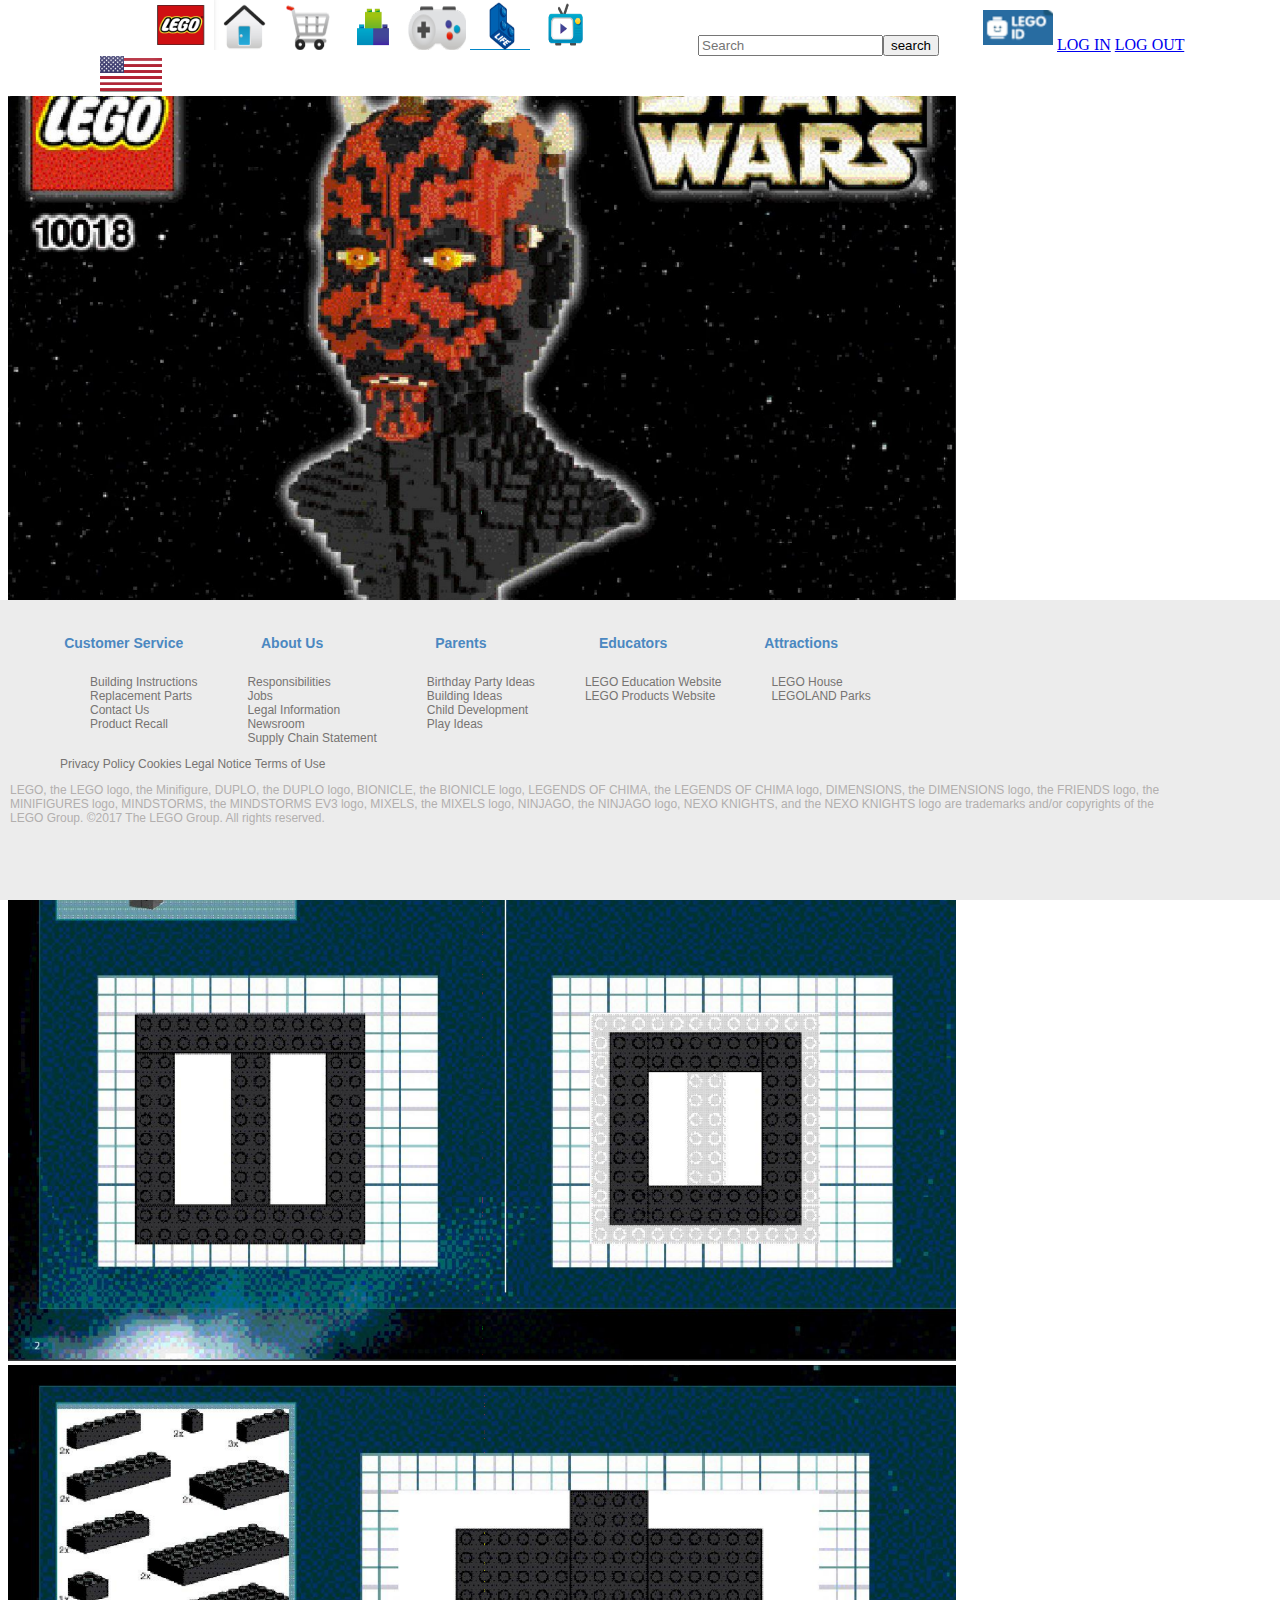
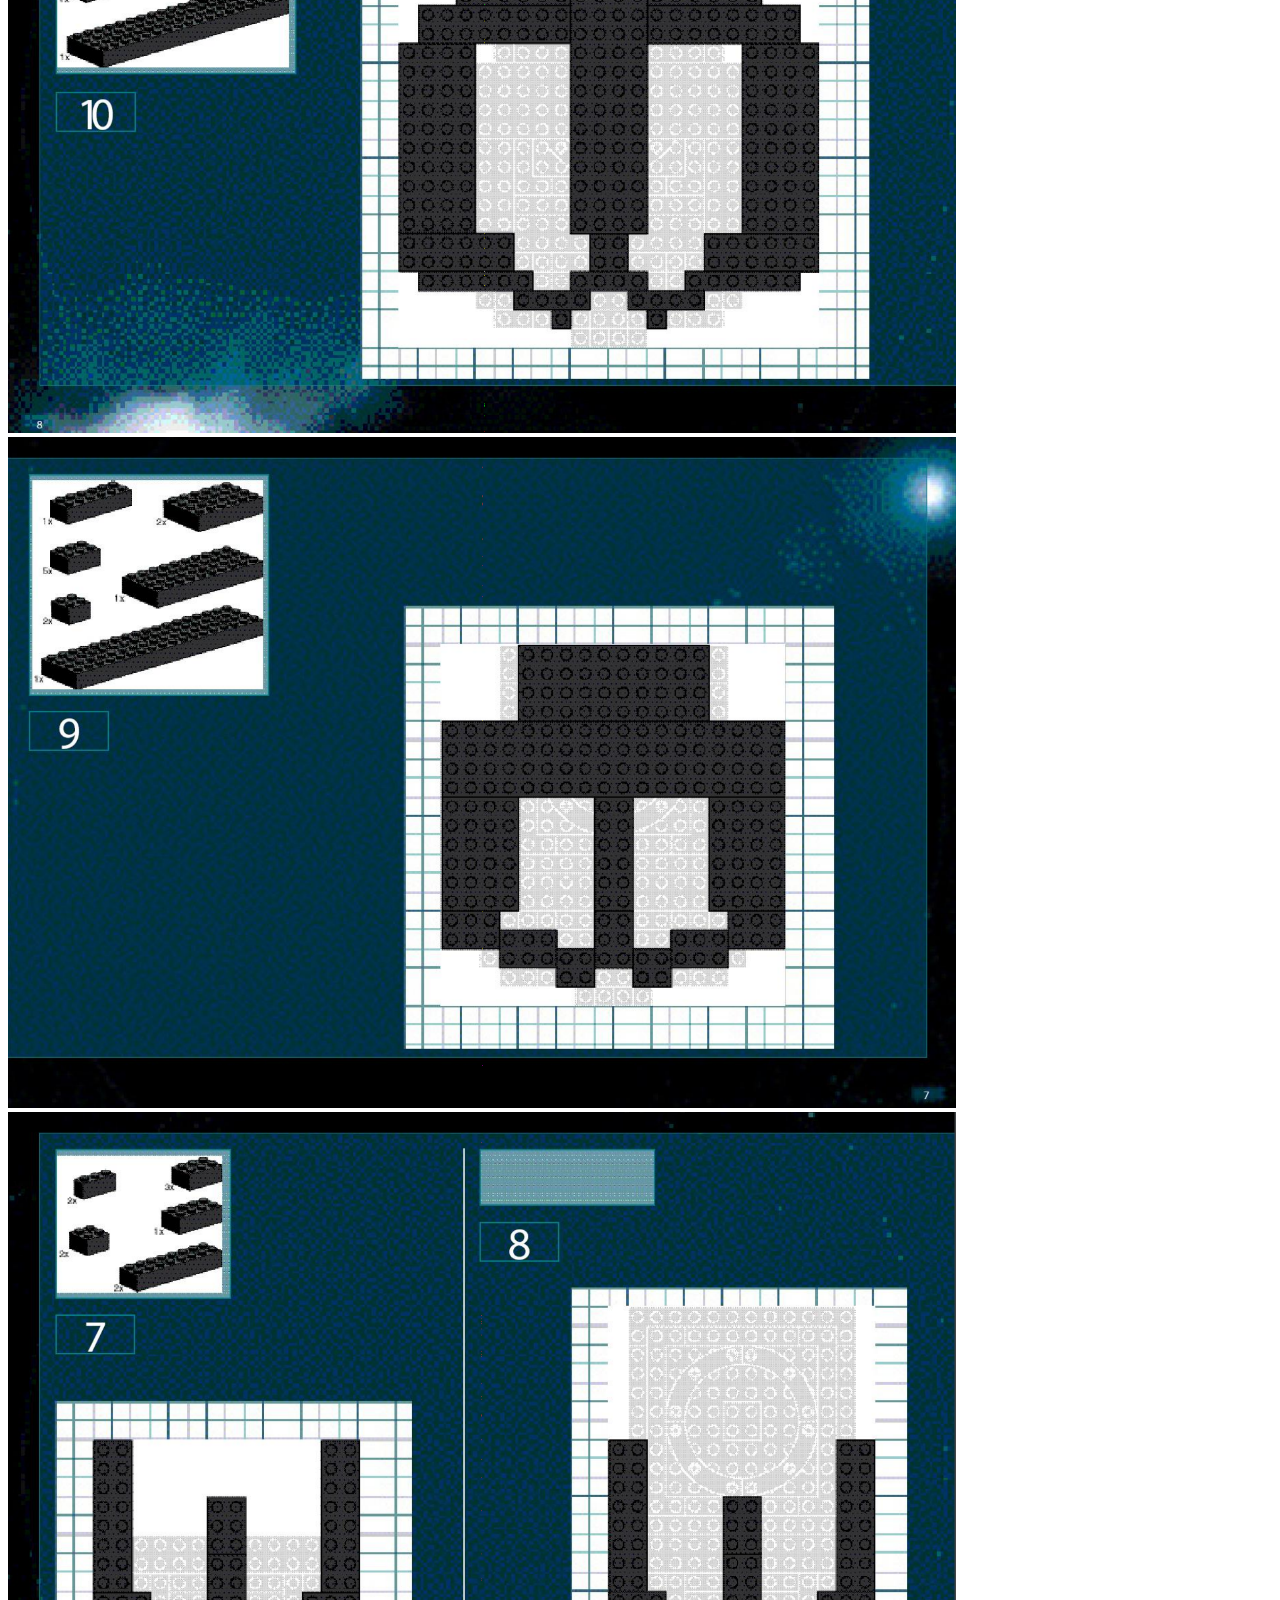
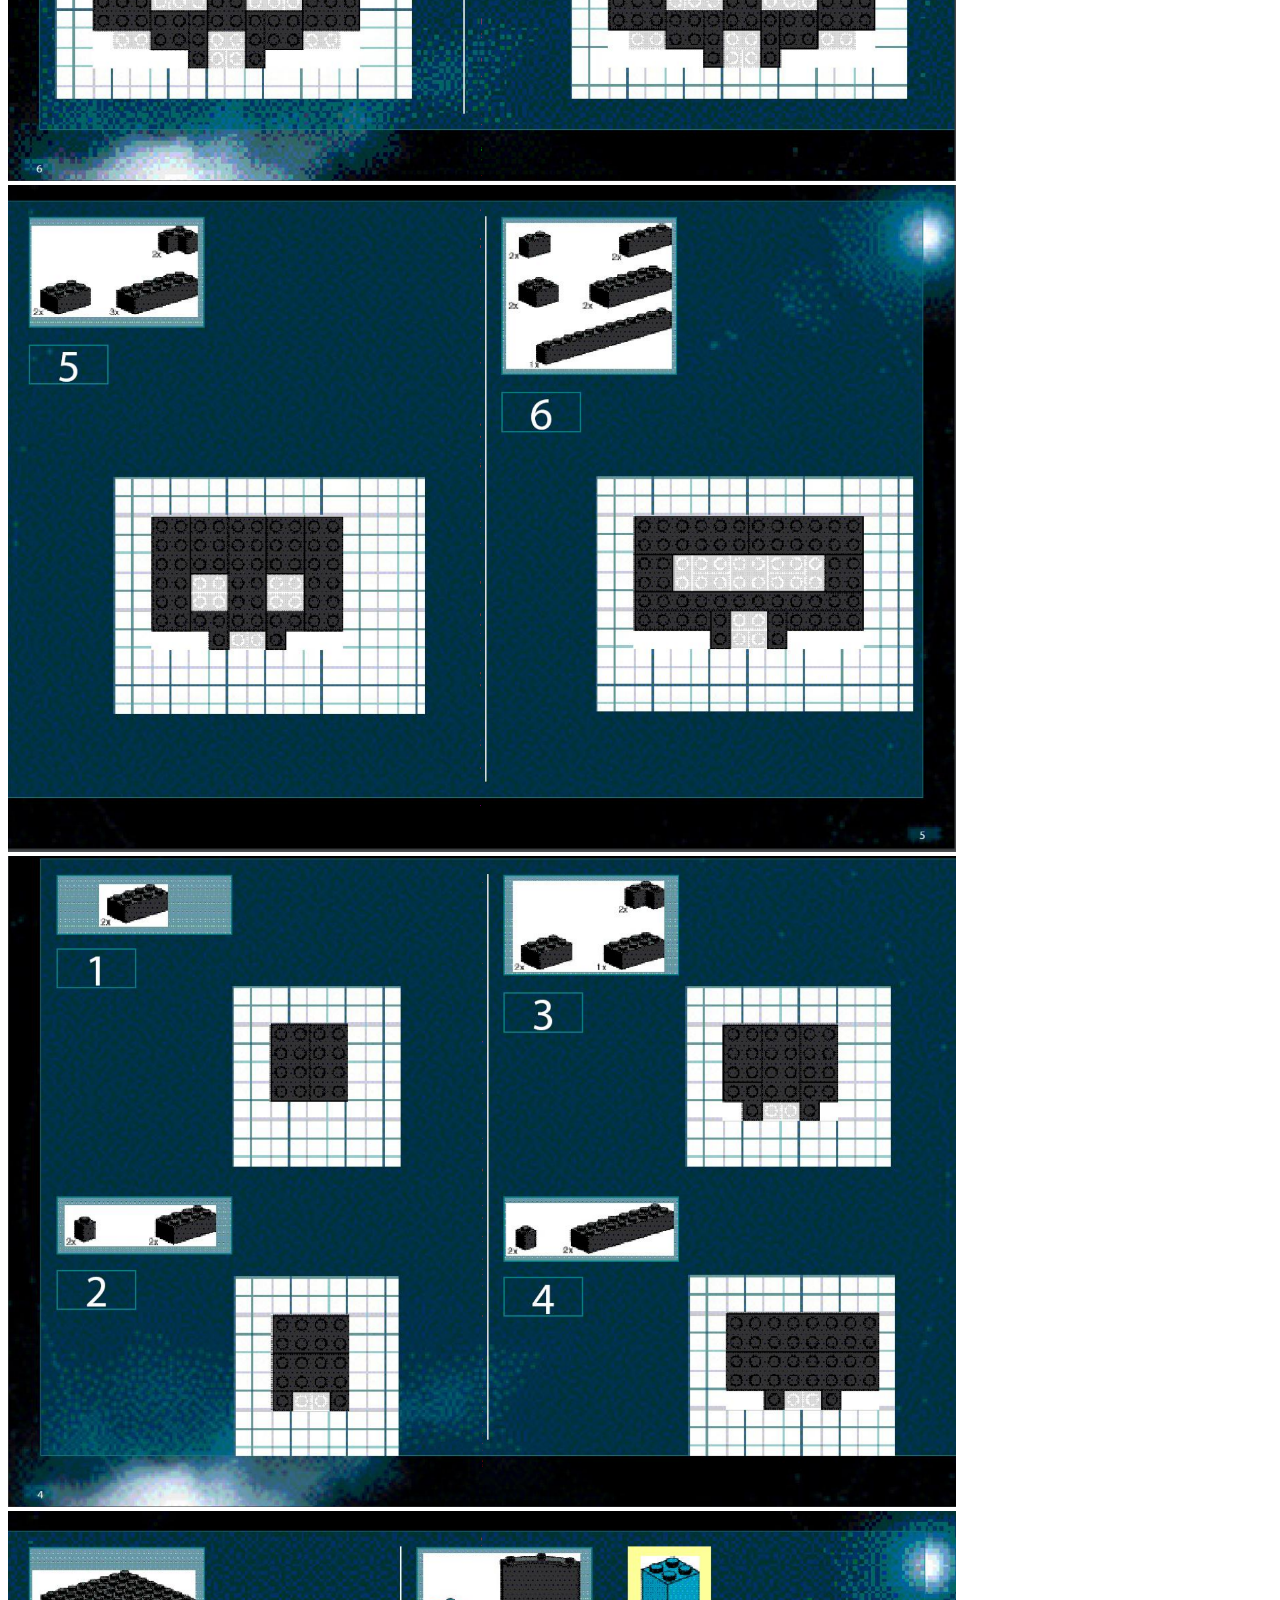
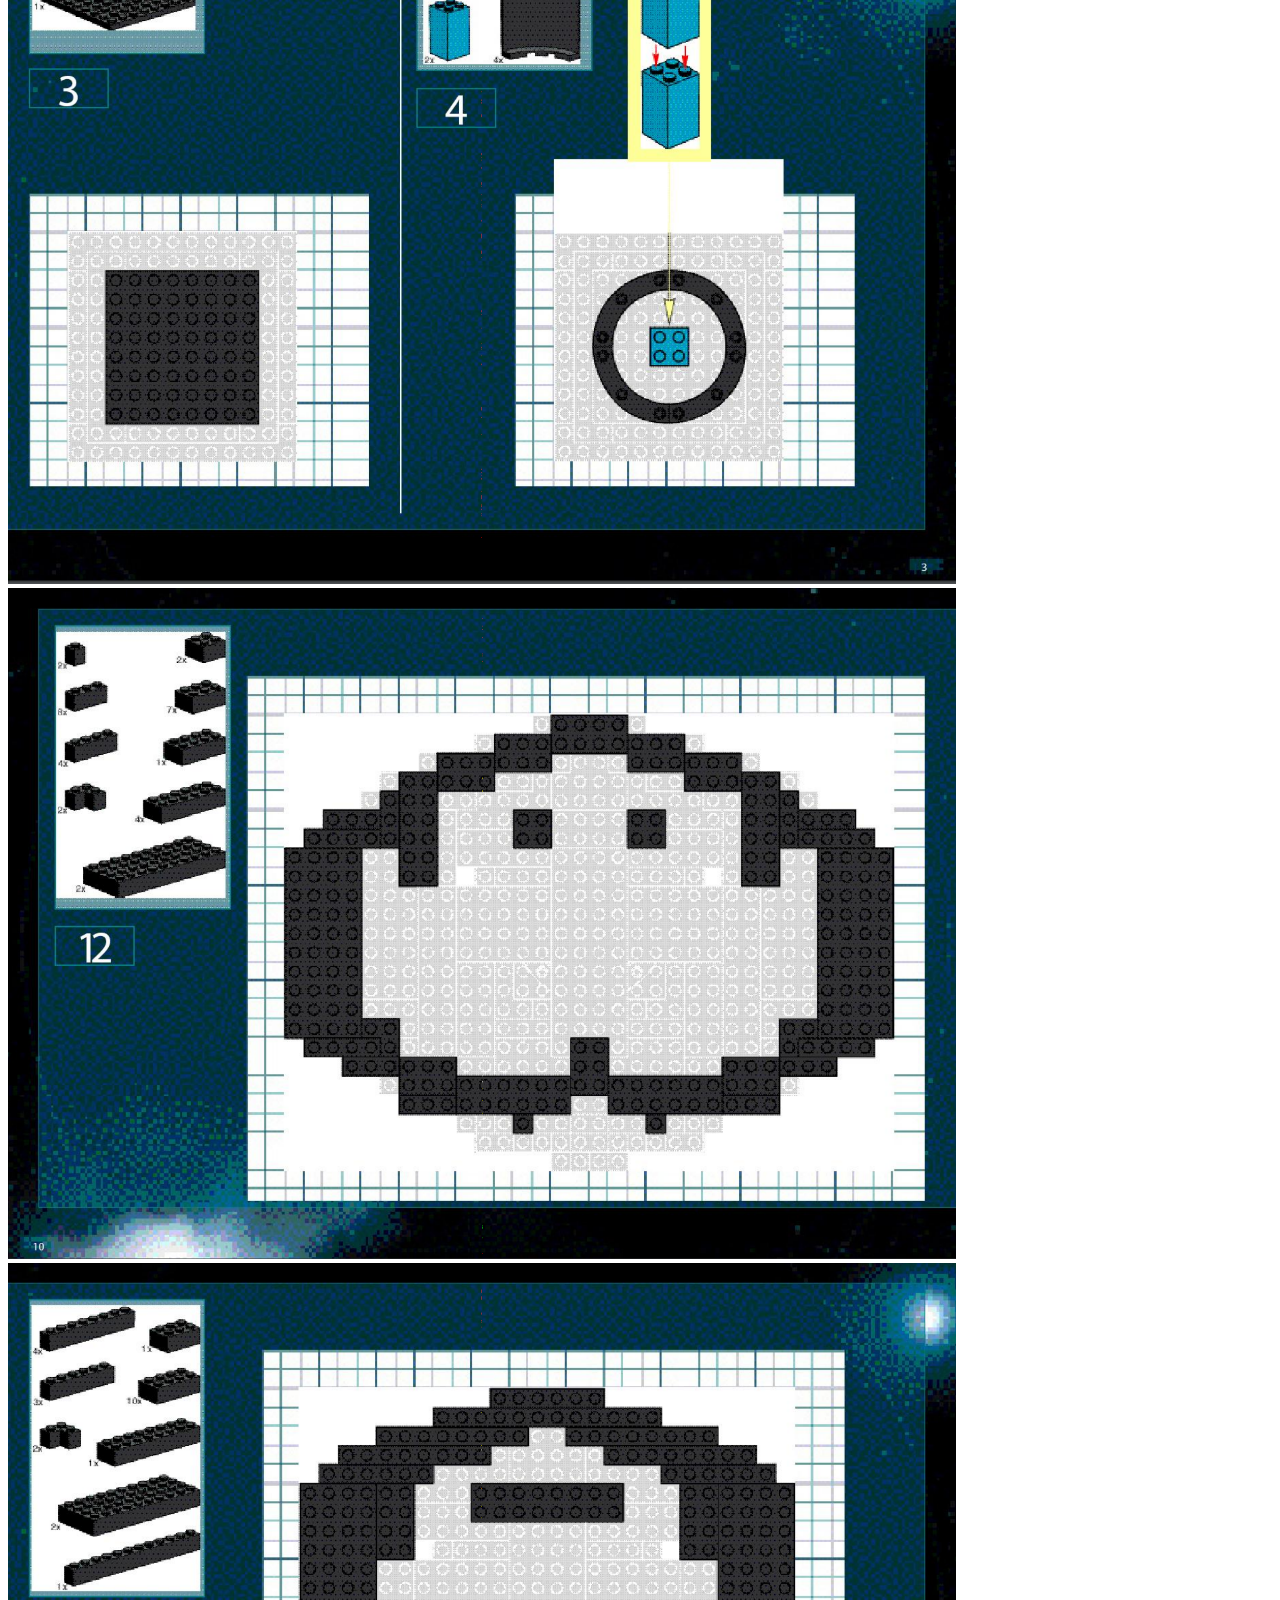
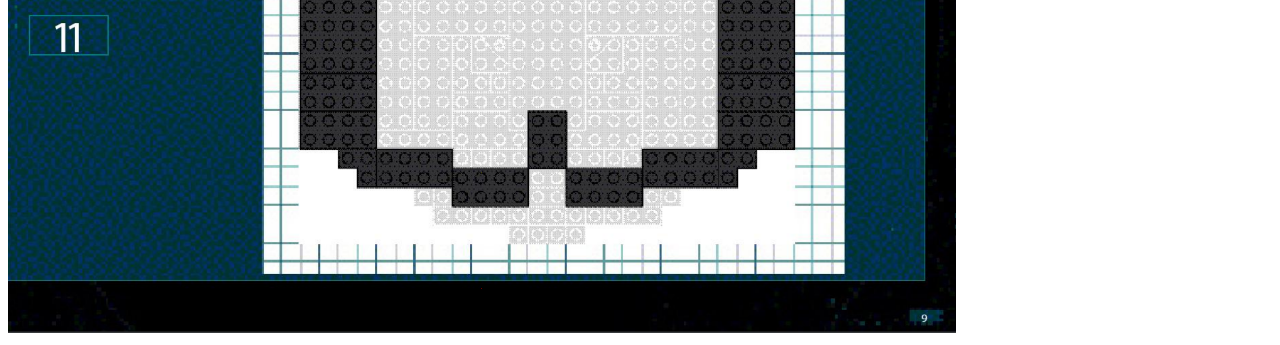
==== DarthMaul.html @ 4330e1d3 "cards and images added" ====
<!DOCTYPE html>
<!--[if lt IE 7]>      <html class="no-js lt-ie9 lt-ie8 lt-ie7"> <![endif]-->
<!--[if IE 7]>         <html class="no-js lt-ie9 lt-ie8"> <![endif]-->
<!--[if IE 8]>         <html class="no-js lt-ie9"> <![endif]-->
<!--[if gt IE 8]><!-->
<html class="no-js">
<!--<![endif]-->

<head>
    <meta charset="utf-8">
    <meta http-equiv="X-UA-Compatible" content="IE=edge">
    <title>LEGO.com</title>
    <meta name="description" content="">
    <meta name="viewport" content="width=device-width, initial-scale=1">
    <link rel="stylesheet" type="text/css" href="assets/css/style.css" />
    <!-- <script>
            less = {
              env: "development"
            };
          </script>
          <script src="less.js" data-env="development"></script>
    <script>less = { env: 'development'};</script> -->
    <!-- <script src="less.js"></script> -->
    <!-- <script>less.watch();</script> -->

</head>

<body>
    <!--[if lt IE 7]>
            <p class="browsehappy">You are using an <strong>outdated</strong> browser. Please <a href="#">upgrade your browser</a> to improve your experience.</p>
        <![endif]-->

    <!-- navbar-->
    <div class='lego-global-header-wrap'>
        <!-- <div class='lego-logo'><a href='#'><img src="assets/images/logo.png" alt="Logo"></a></div> -->
        <ul class='global-links'>
            <li class='lego-logo'><a href='#'><img src="assets/images/logo.png" alt="Logo"></a></li>
            <li class='icon'><a href='index.html'><img src='assets/images/home.png' alt='Home'></a></li>
            <li class='icon'><a href='#shop'><img src='assets/images/shop.png' alt='shop'></a></li>
            <li class='icon'><a href='#products'><img src='assets/images/products.png' alt='products'></a></li>
            <li class='icon'><a href='#games'><img src='assets/images/games.png' alt='games'></a></li>
            <li class='icon'><a href='#legolife'><img src='assets/images/legolife.png' alt='legolife'></a></li>
            <li class='icon'><a href='#videos'><img src='assets/images/videos.png' alt='videos'></a></li>
            <li class='searchbar'><input type="text" name="search" placeholder="Search"><button id='searchButton'>search</button></li>
            <li id='id'><img src='assets/images/id.png' alt='id'></li>
            <a href='#login'>LOG IN</a>
            <a href='#logout'>LOG OUT</a>
            <a href='#languages' id='flag'><img src='assets/images/flag.png' alt='flag'></a>
        </ul>
    </div>
    <!-- Instructions -->
    <a href="#DM1">1</a>
    <a href="#DM2">2</a>
    <a href="#DM3">3</a>
    <a href="#DM4">4</a>
    <a href="#DM5">5</a>
    <a href="#DM6">6</a>
    <a href="#DM7">7</a>
    <a href="#DM8">8</a>
    <a href="#DM9">9</a>
    <br>
    <img src="assets/images/DarthMaul/DM0.png" alt="DM0" id="DM0" style="width:75%">
    <img src="assets/images/DarthMaul/DM1.png" alt="DM1" id="DM1" style="width:75%">
    <img src="assets/images/DarthMaul/DM2.png" alt="DM2" id="DM2" style="width:75%">
    <img src="assets/images/DarthMaul/DM3.png" alt="DM3" id="DM3" style="width:75%">
    <img src="assets/images/DarthMaul/DM4.png" alt="DM4" id="DM4" style="width:75%">
    <img src="assets/images/DarthMaul/DM5.png" alt="DM5" id="DM5" style="width:75%">
    <img src="assets/images/DarthMaul/DM6.png" alt="DM6" id="DM6" style="width:75%">
    <img src="assets/images/DarthMaul/DM7.png" alt="DM7" id="DM7" style="width:75%">
    <img src="assets/images/DarthMaul/DM8.png" alt="DM8" id="DM8" style="width:75%">
    <img src="assets/images/DarthMaul/DM9.png" alt="DM9" id="DM9" style="width:75%">
    <footer class='footer'>
        <div class='lego-global-footer-wrap'>
            <ul class='footer-links'>
                <li id='Customer'>
                    <a href='#CustomerService'>
                        <h5>Customer Service</h5>
                    </a>
                    <ul id='Service'>
                        <li class='cust'>
                            <a href='#Instructions'>Building Instructions</a>
                        </li>
                        <br>
                        <li class='cust'>
                            <a href='#Replacement'>Replacement Parts</a>
                        </li>
                        <br>
                        <li class='cust'>
                            <a href='#Contact'>Contact Us</a>
                        </li>
                        <br>
                        <li class='cust'>
                            <a href='#Recalls'>Product Recall</a>
                        </li>
                    </ul>
                </li>
                <li id='About'>
                    <a href='#About'>
                        <h5>About Us</h5>
                    </a>
                    <ul>
                        <li>
                            <a href='#Responsibilities'>Responsibilities</a>
                        </li>
                        <br>
                        <li>
                            <a href='#Jobs'>Jobs</a>
                        </li>
                        <br>
                        <li>
                            <a href='#Legal'>Legal Information</li>
                    <li>
                    <br>
                        <a href='#Newsroom'>Newsroom</li>
                    <li>
                    <br>
                        <a href='#Supply'>Supply Chain Statement</a>
                        </li>
                    </ul>
                </li>
                <li id='Parents'>
                    <a href='#Parents'>
                        <h5>Parents</h5>
                    </a>
                    <ul>
                        <li>
                            <a href='#Birthday'>Birthday Party Ideas</a>
                        </li>
                        <br>
                        <li>
                            <a href='#Building'>Building Ideas</a>
                        </li>
                        <br>
                        <li>
                            <a href='#ChildDev'>Child Development</a>
                        </li>
                        <br>
                        <li>
                            <a href='#Play'>Play Ideas</a>
                        </li>
                        <br>
                    </ul>
                </li>
                <li id='Educators'>
                    <a href='#Educators'>
                        <h5>Educators</h5>
                    </a>
                    <ul>
                        <li>
                            <a href='#EduWebsite'>LEGO Education Website</a>
                        </li>
                        <br>
                        <li>
                            <a href='#ProWebsite'>LEGO Products Website</a>
                        </li>
                    </ul>
                </li>
                <li id='Attractions'>
                    <a href='#Attractions'>
                        <h5>Attractions</h5>
                    </a>
                    <ul>
                        <li>
                            <a href='#House'>LEGO House</a>
                        </li>
                        <br>
                        <li>
                            <a href='#Parks'>LEGOLAND Parks</a>
                        </li>
                    </ul>
                </li>
            </ul>
            <br>
            <div id='copyright'>
                <div id='terms'>
                    <ul>
                        <li>
                            <a href='#Privacy'>Privacy Policy</a>
                        </li>
                        <li>
                            <a href='#Cookies'>Cookies</a>
                        </li>
                        <li>
                            <a href='#Legal'>Legal Notice</a>
                        </li>
                        <li>
                            <a href='#Terms'>Terms of Use</a>
                        </li>
                    </ul>
                </div>
                <p>LEGO, the LEGO logo, the Minifigure, DUPLO, the DUPLO logo, BIONICLE, the BIONICLE logo, LEGENDS OF CHIMA,
                    the LEGENDS OF CHIMA logo, DIMENSIONS, the DIMENSIONS logo, the FRIENDS logo, the MINIFIGURES logo, MINDSTORMS,
                    the MINDSTORMS EV3 logo, MIXELS, the MIXELS logo, NINJAGO, the NINJAGO logo, NEXO KNIGHTS, and the NEXO
                    KNIGHTS logo are trademarks and/or copyrights of the LEGO Group. ©2017 The LEGO Group. All rights reserved.</p>
            </div>
        </div>
        </div>
    </footer>
</body>

</html>
---- assets/css/style.css ----
* {
  box-sizing: border-box;
}
.lego-global-header-wrap {
  background-color: white;
  position: absolute;
  left: 0 ;
  right: 0;
  top: 0px;
}
.global-links {
  position: left;
  display: inline;
  overflow: auto;
  padding-left: 150px;
  color: black;
  margin: 0 auto;
}
.lego-logo a img {
  height: 50px;
  width: 60px;
}
li {
  display: inline;
}
li a img {
  height: 50px;
  width: 60px;
  padding-top: 0px;
}
.searchbar {
  padding-left: 100px;
}
#id img {
  height: 40px;
  width: 110px;
  padding-left: 40px;
  padding-bottom: 5px;
}
.login {
  padding-bottom: 5px;
}
#flag {
  padding-left: 100px;
  padding-bottom: 5px;
}
.lego-global-footer-wrap {
  left: 0;
  background-color: #ececec;
  color: #777472;
  font-family: Verdana, "Helvetica Neue", Helvetica, Arial, sans-serif;
  font-size: 12px;
  height: 300px;
  padding-left: 100px 20px;
  padding-right: 100px;
  position: absolute;
  left: 0 ;
  right: 0;
  bottom: 0;
}
.lego-global-footer-wrap a {
  text-decoration: none;
  color: #777472;
}
.lego-global-footer-wrap a h5 {
  color: #4b88c1;
  font-size: 14px;
  text-align: center;
}
#Customer,
#About,
#Parents,
#Educators,
#Attractions,
#terms,
#copyright {
  float: left;
  font-size: 12px;
  padding-left: 10px;
}
#terms {
  display: block;
  width: 100%;
}
#copyright {
  display: block;
  width: 100%;
  color: #b2afae;
}
.card {
  width: 300px;
  height: 400px;
  box-shadow: 0 4px 8px 0 rgba(0, 7, 0, 0);
  transition: 0.3s;
  background-color: silver;
  float: left;
  margin: 20px;
}
/* On mouse-over, add a deeper shadow */
.card:hover {
  box-shadow: 0 8px 16px 0 rgba(0, 0, 0, 0.2);
}
/* Add some padding inside the card container */
.container {
  padding: 2px 16px;
  margin: 20px;
}
body {
  background-image: url(https://www.lego.com/r/www/r/portals/-/media/images/home/layout/take-overs/christmas/bg_skin-winter_blue.jpg?l.r=-622178962);
}
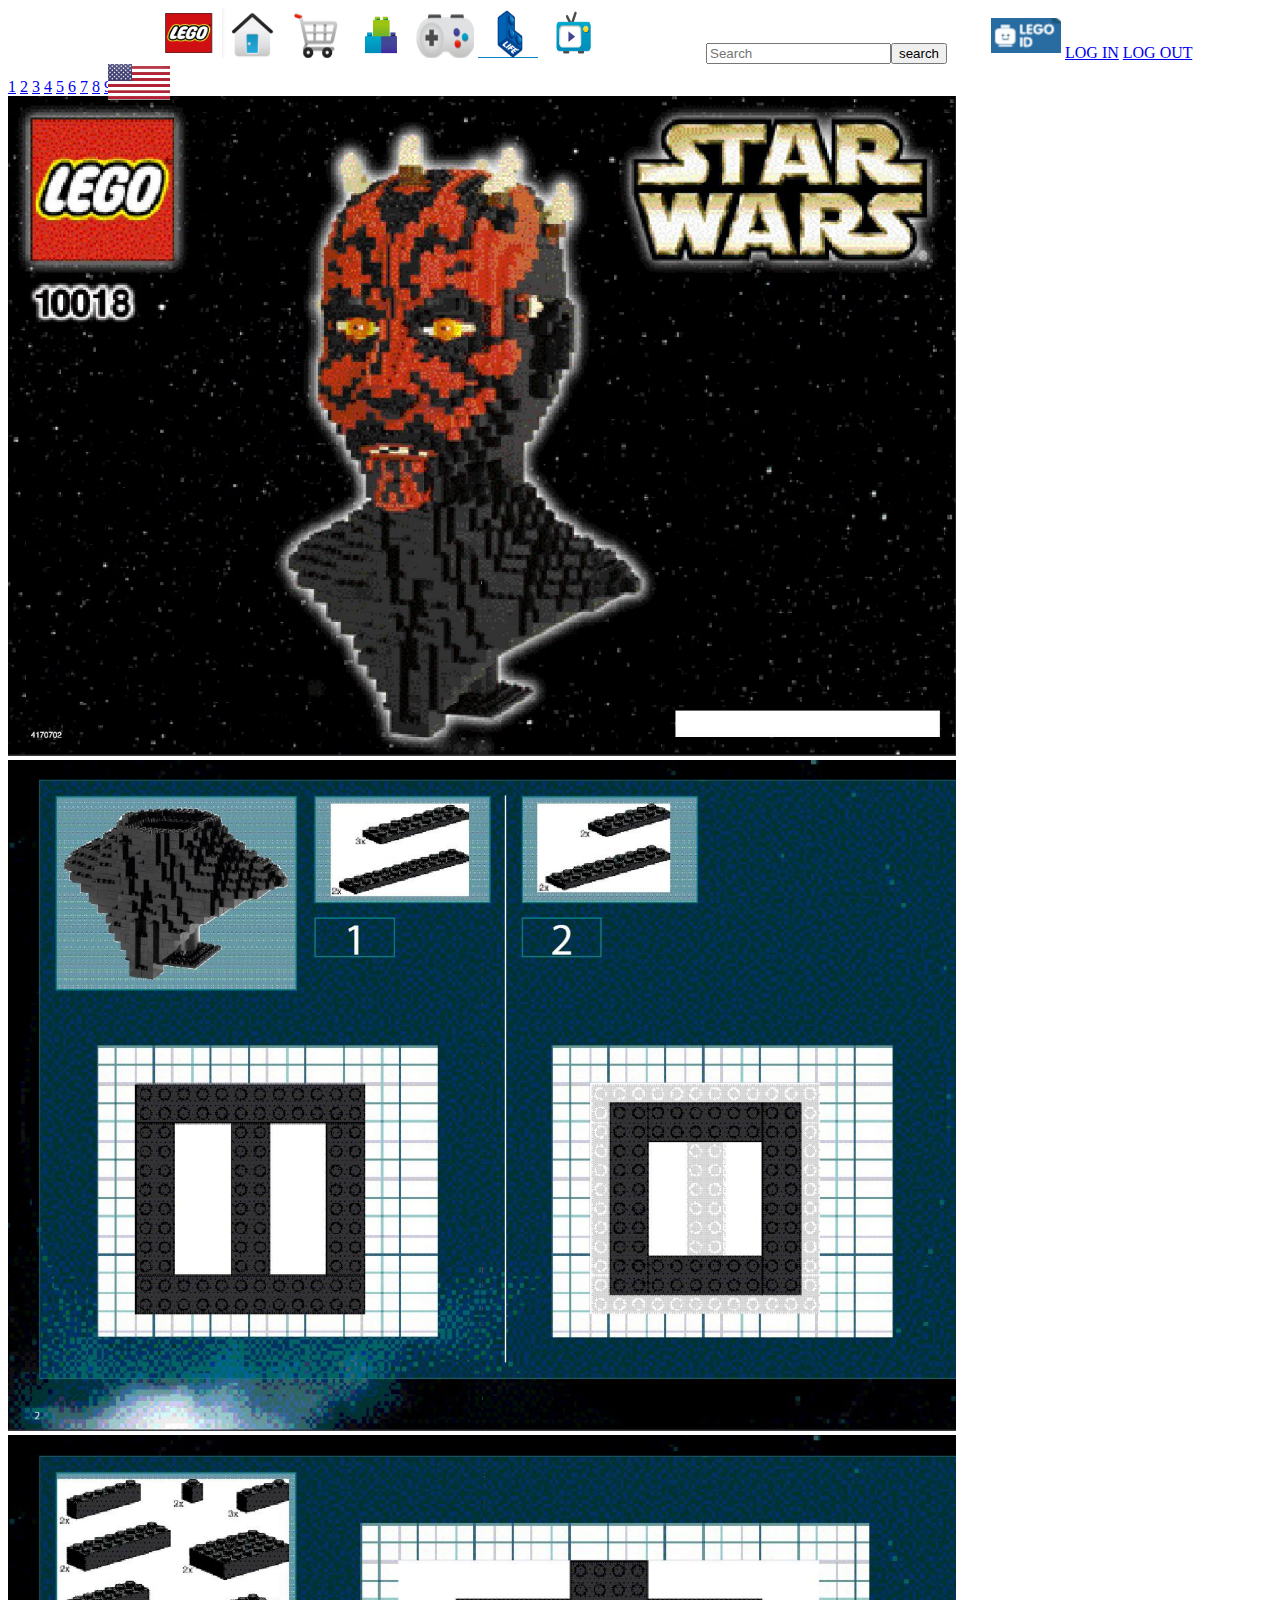
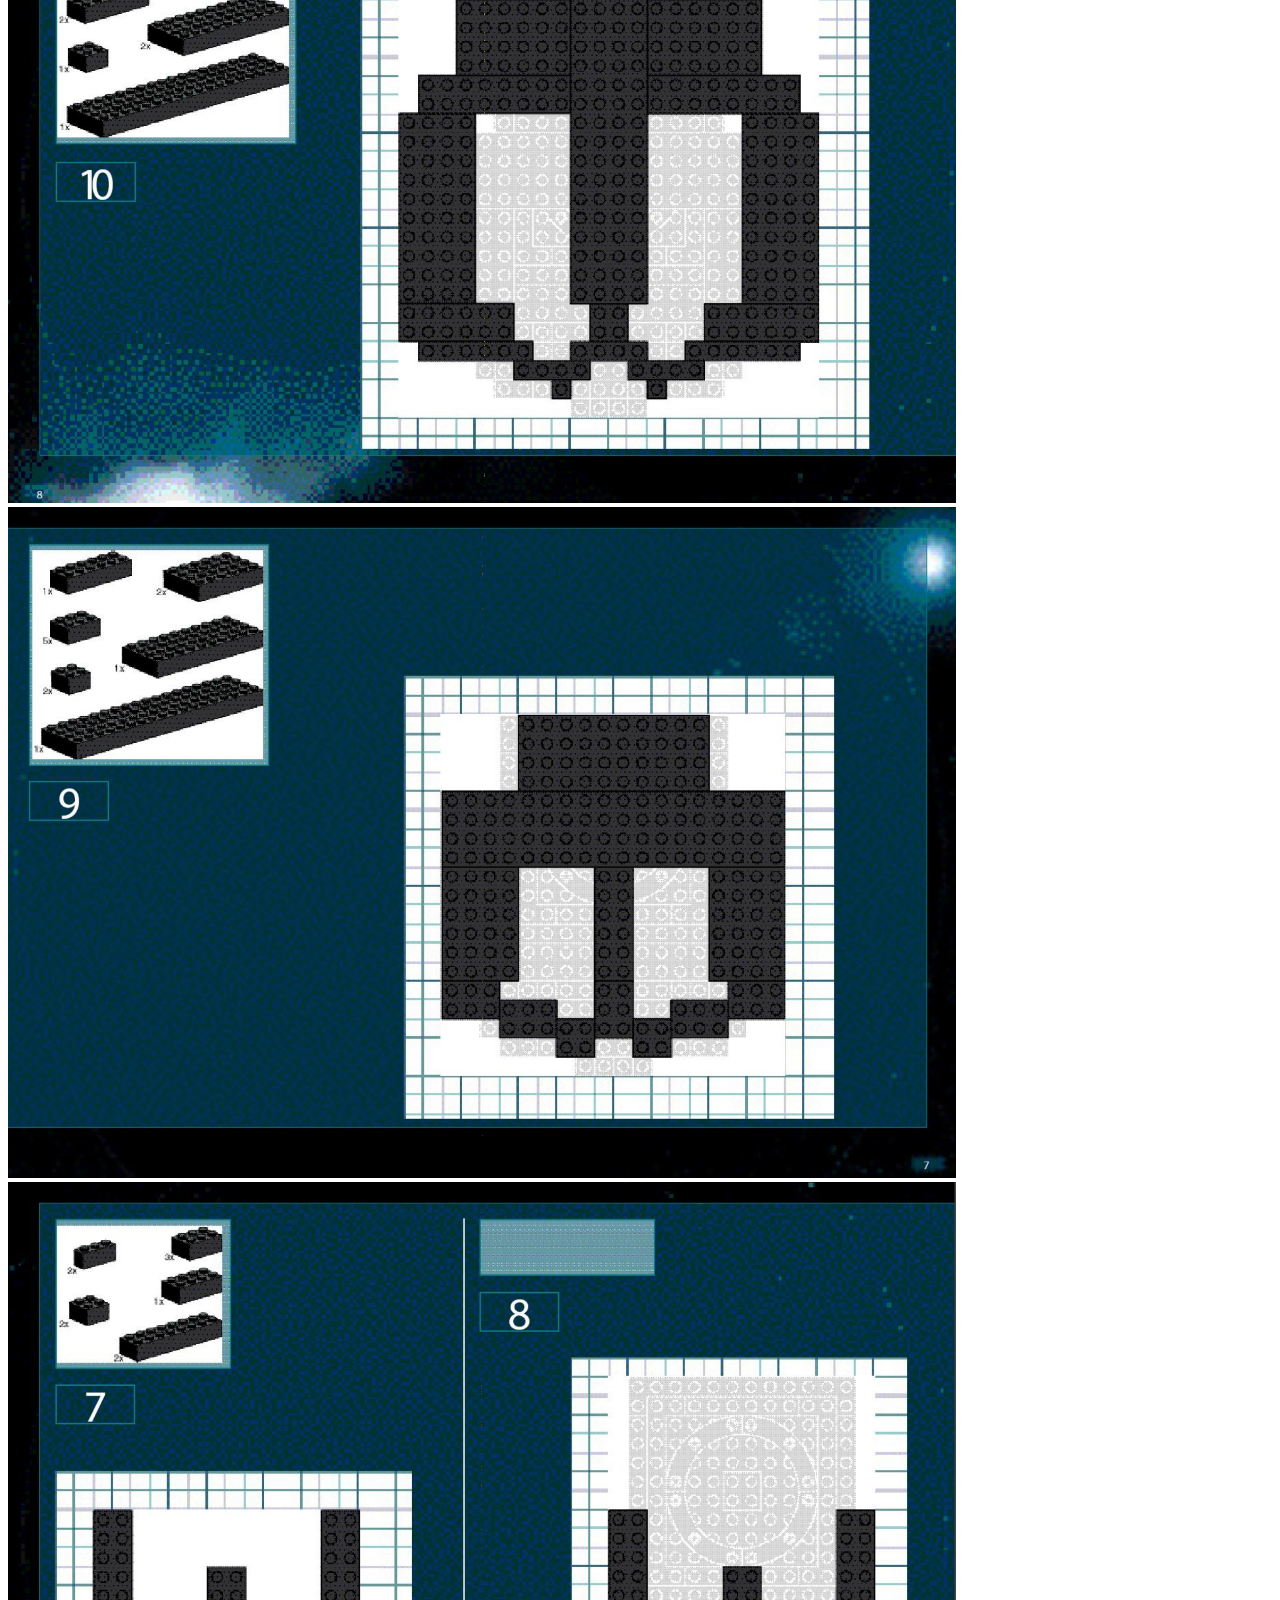
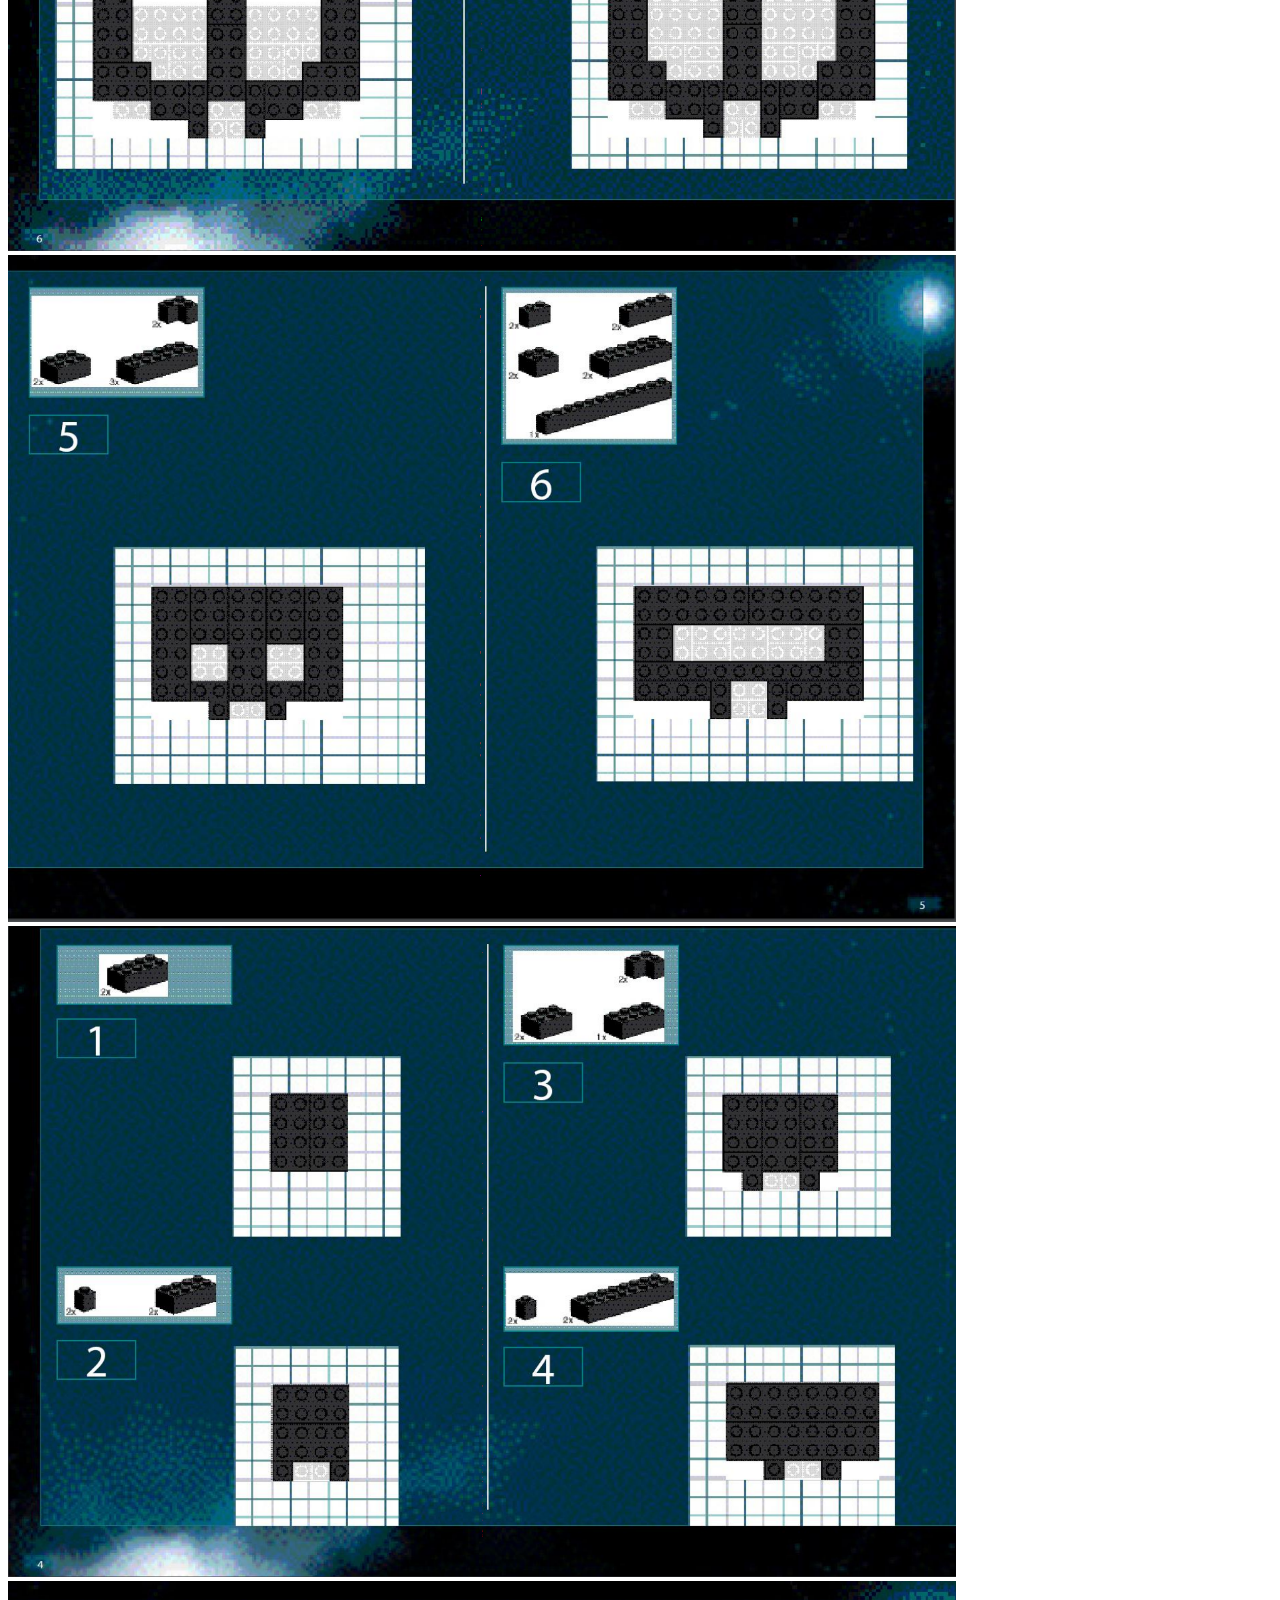
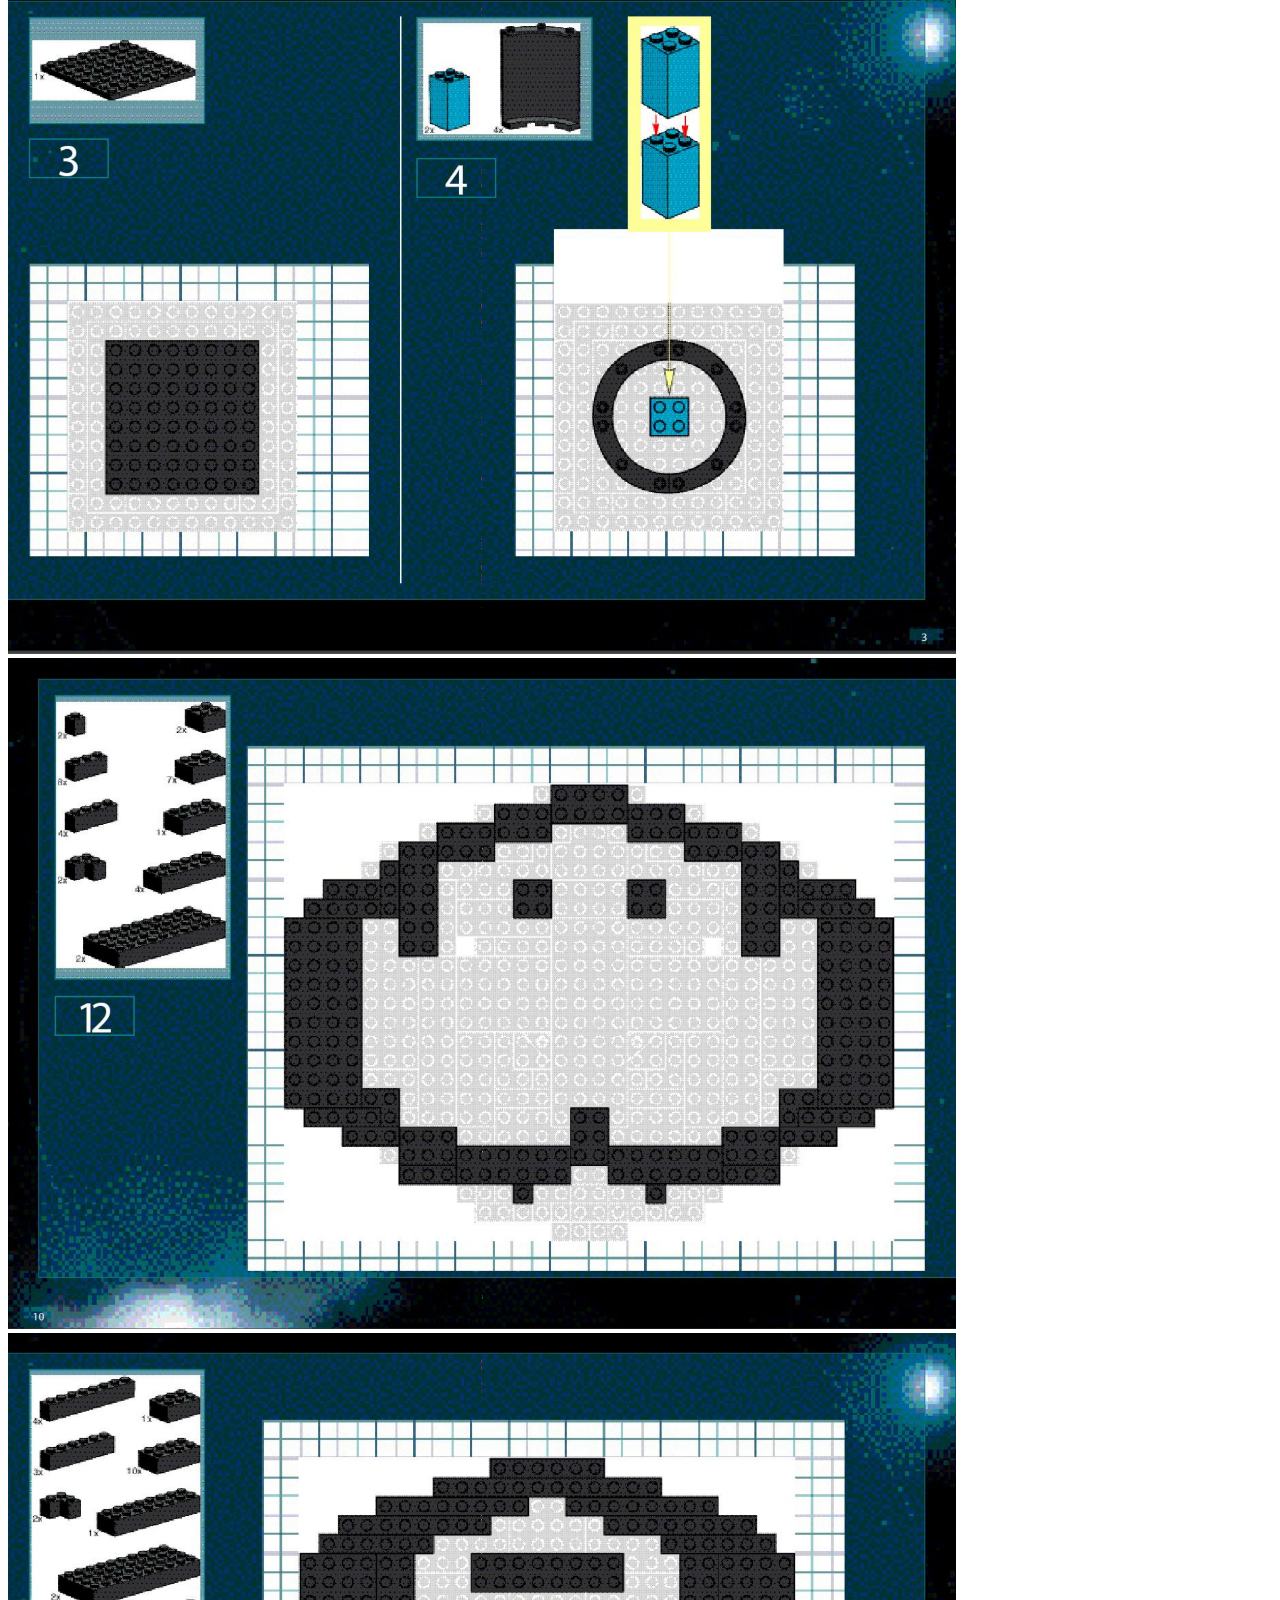
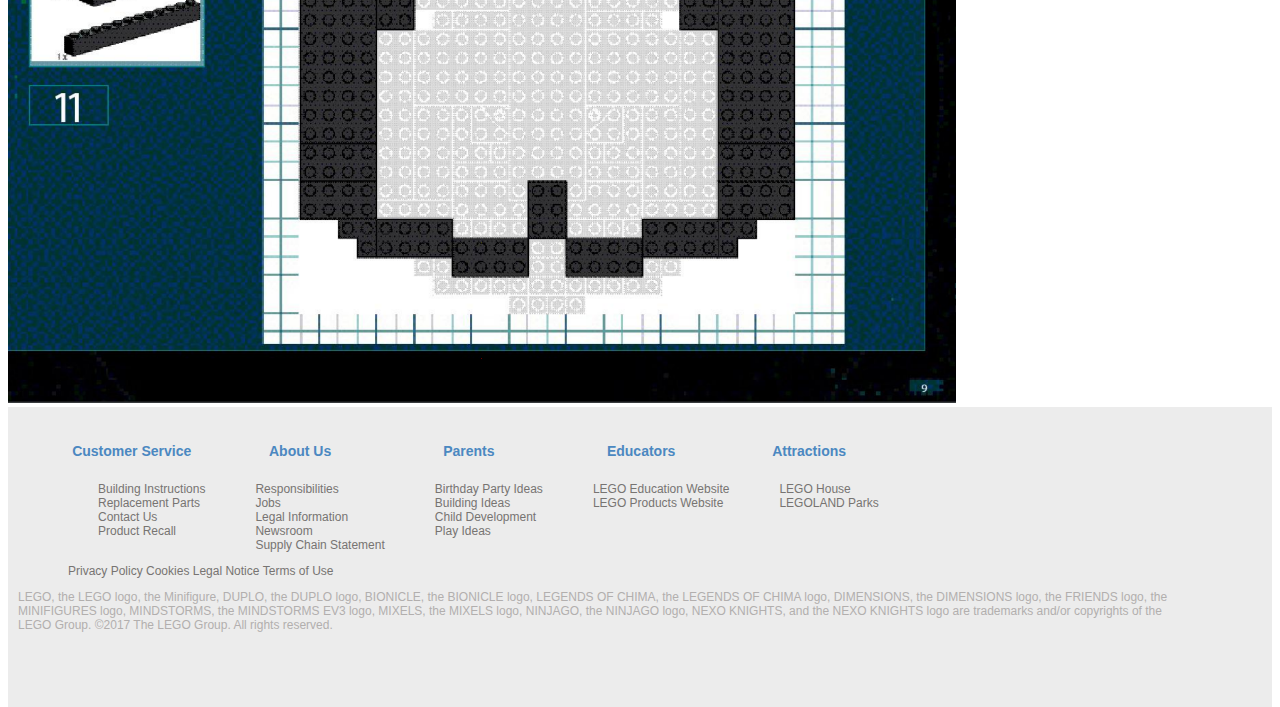
==== commit e8ceaae0: "top button" ====
--- a/DarthMaul.html
+++ b/DarthMaul.html
@@ -58,6 +58,7 @@
     <a href="#DM7">7</a>
     <a href="#DM8">8</a>
     <a href="#DM9">9</a>
+    <button onclick="topFunction()" id="myBtn" title="Go to top">Top</button>
     <br>
     <img src="assets/images/DarthMaul/DM0.png" alt="DM0" id="DM0" style="width:75%">
     <img src="assets/images/DarthMaul/DM1.png" alt="DM1" id="DM1" style="width:75%">
@@ -196,6 +197,7 @@
         </div>
         </div>
     </footer>
+    <script src="assets/javascript/logic.js"></script>
 </body>
 
 </html>--- a/assets/css/style.css
+++ b/assets/css/style.css
@@ -7,6 +7,7 @@
   left: 0 ;
   right: 0;
   top: 0px;
+  height: 60px;
 }
 .global-links {
   position: left;
@@ -45,7 +46,6 @@
   padding-bottom: 5px;
 }
 .lego-global-footer-wrap {
-  left: 0;
   background-color: #ececec;
   color: #777472;
   font-family: Verdana, "Helvetica Neue", Helvetica, Arial, sans-serif;
@@ -105,6 +105,45 @@
   padding: 2px 16px;
   margin: 20px;
 }
+html {
+  height: 100%;
+}
 body {
   background-image: url(https://www.lego.com/r/www/r/portals/-/media/images/home/layout/take-overs/christmas/bg_skin-winter_blue.jpg?l.r=-622178962);
+  background-repeat: no-repeat;
+  background-size: auto;
+  min-height: 100%;
+  position: relative;
+  padding-bottom: 300px;
+  padding-top: 70px;
 }
+#myBtn {
+  display: none;
+  /* Hidden by default */
+  position: fixed;
+  /* Fixed/sticky position */
+  bottom: 20px;
+  /* Place the button at the bottom of the page */
+  right: 30px;
+  /* Place the button 30px from the right */
+  z-index: 99;
+  /* Make sure it does not overlap */
+  border: none;
+  /* Remove borders */
+  outline: none;
+  /* Remove outline */
+  background-color: red;
+  /* Set a background color */
+  color: white;
+  /* Text color */
+  cursor: pointer;
+  /* Add a mouse pointer on hover */
+  padding: 15px;
+  /* Some padding */
+  border-radius: 10px;
+  /* Rounded corners */
+}
+#myBtn:hover {
+  background-color: #555;
+  /* Add a dark-grey background on hover */
+}
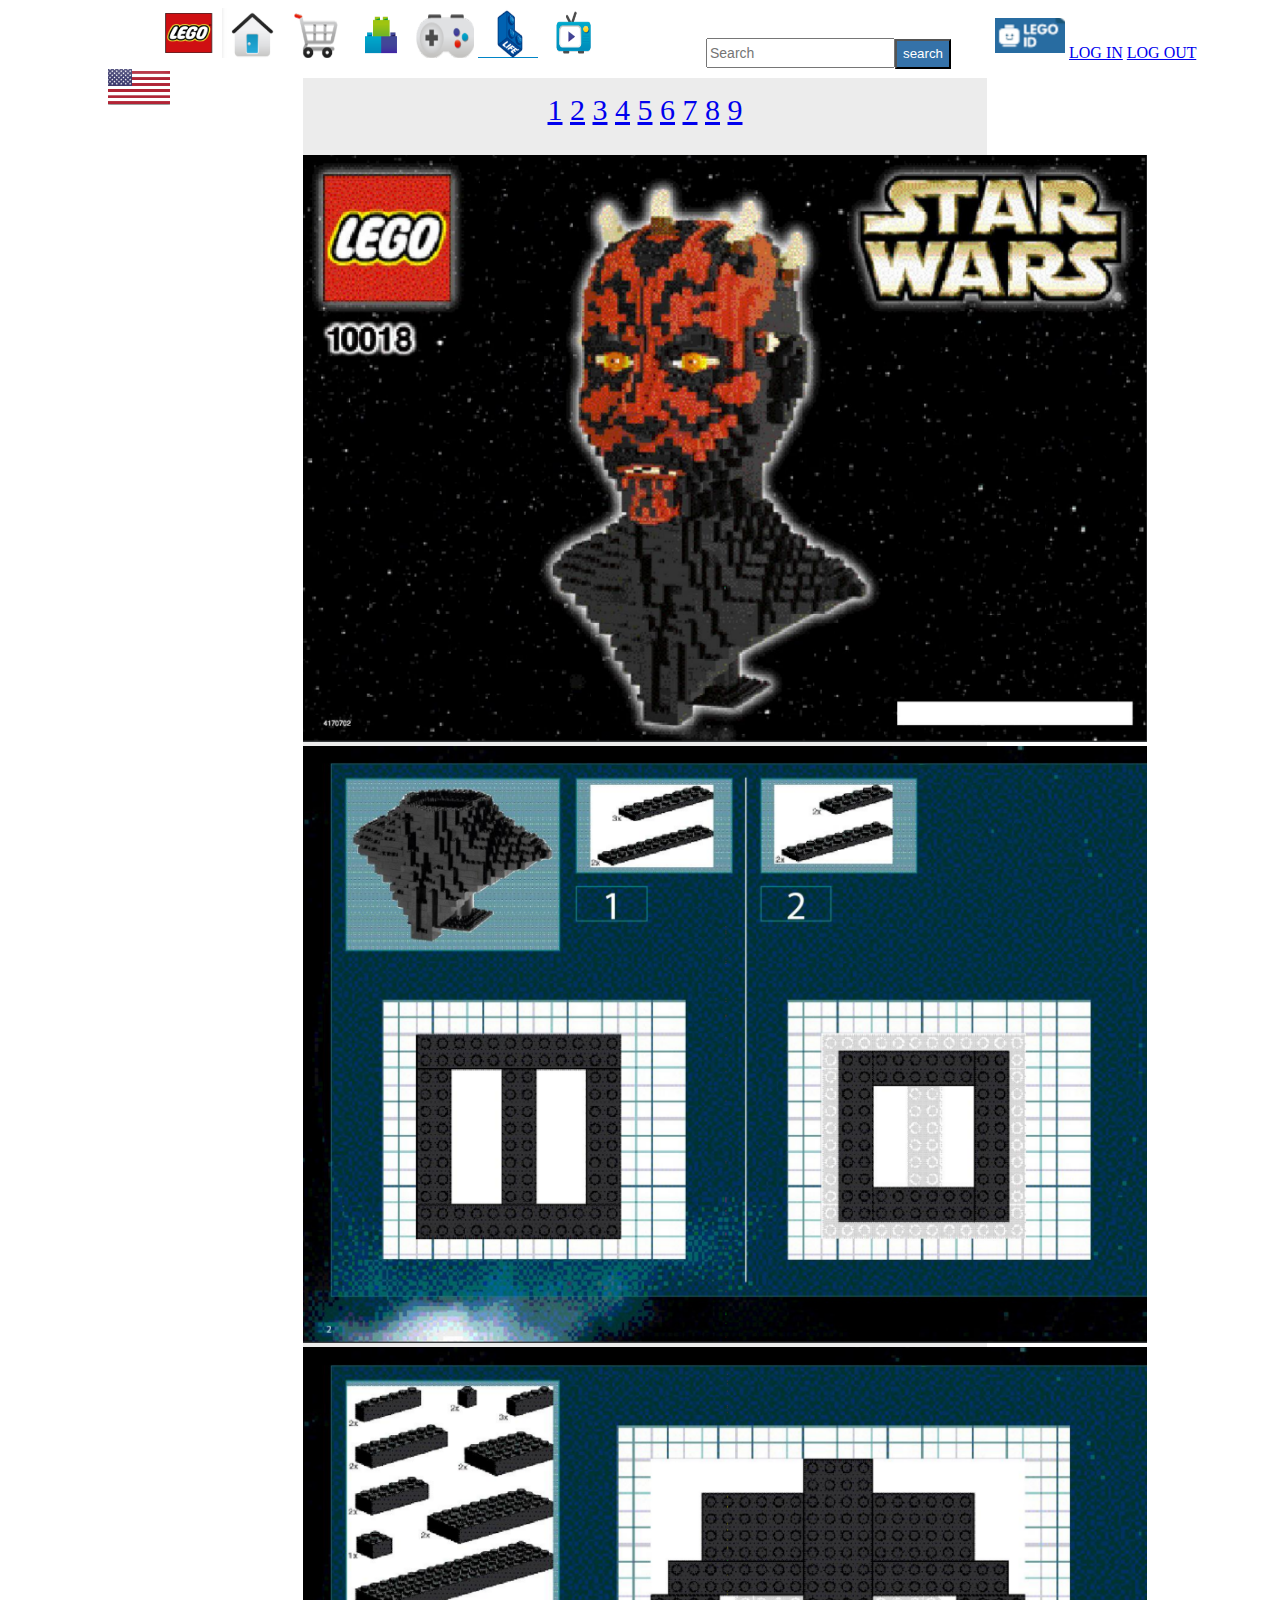
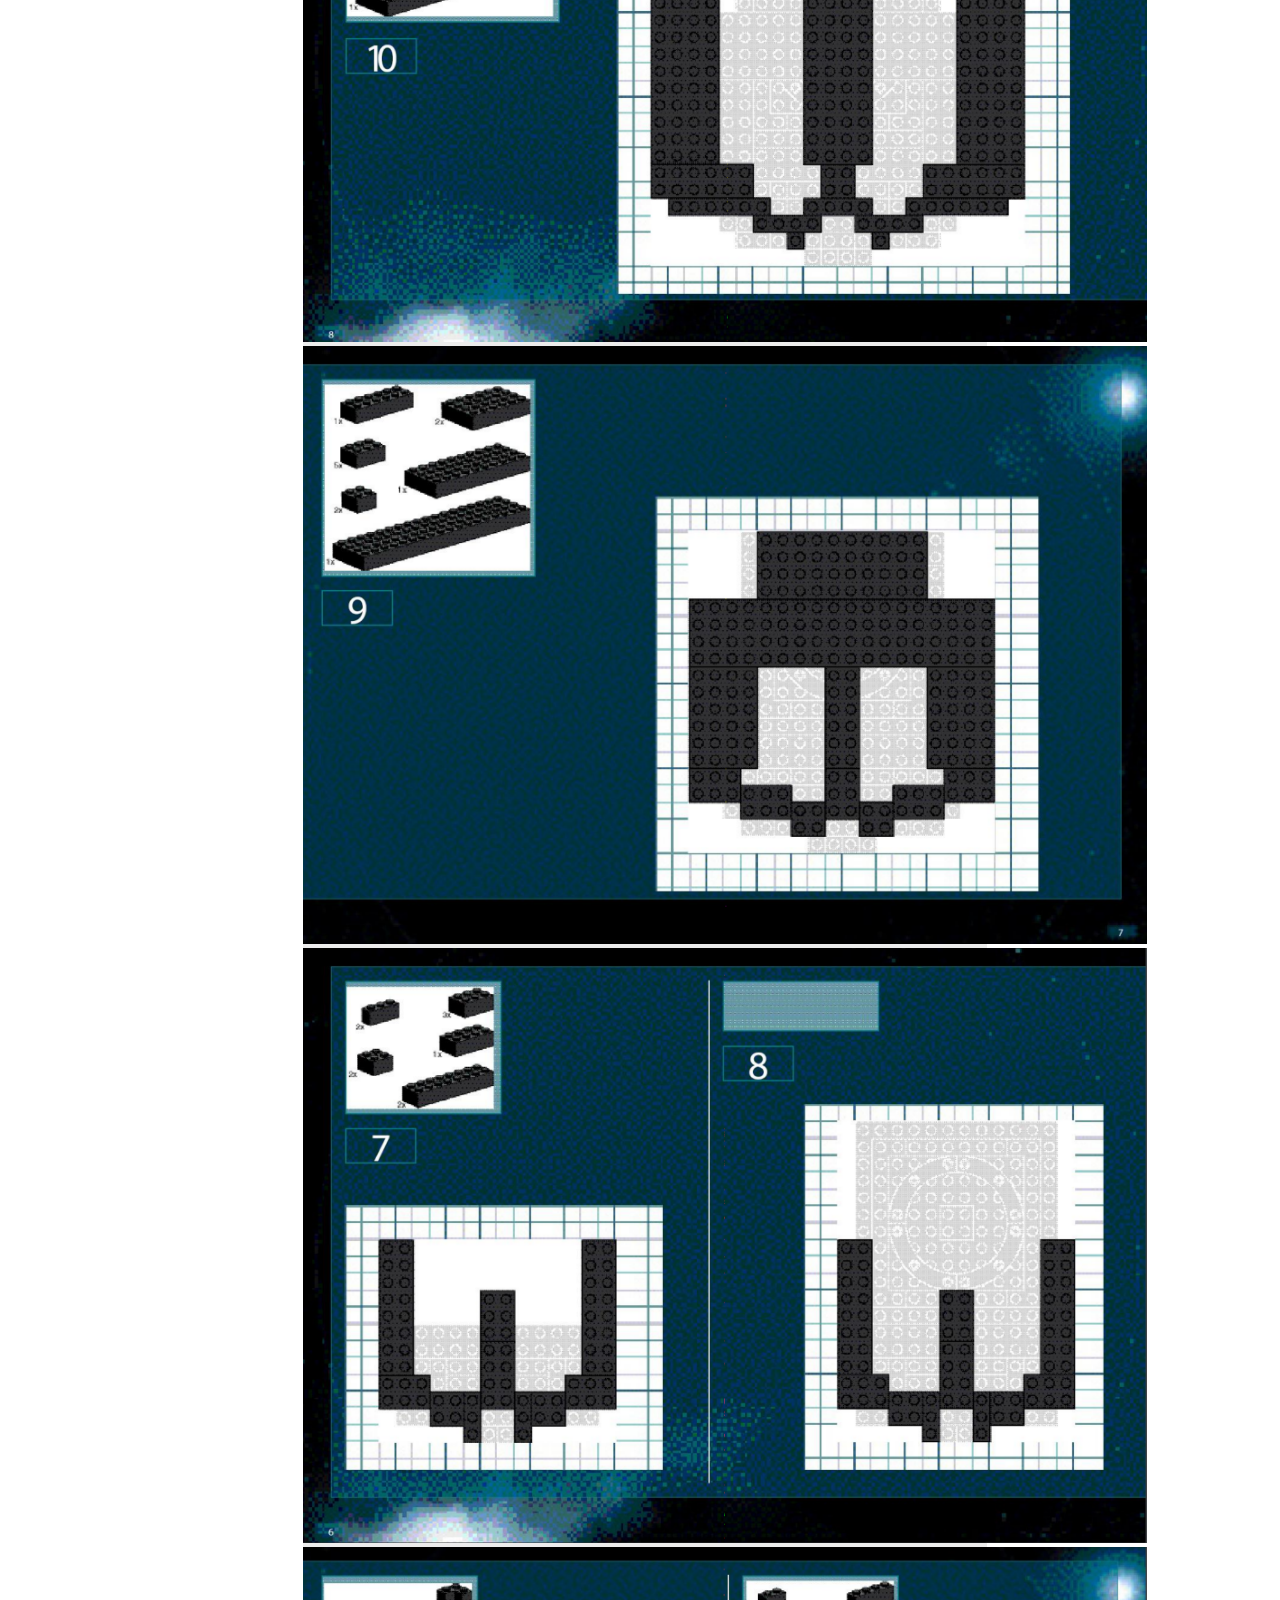
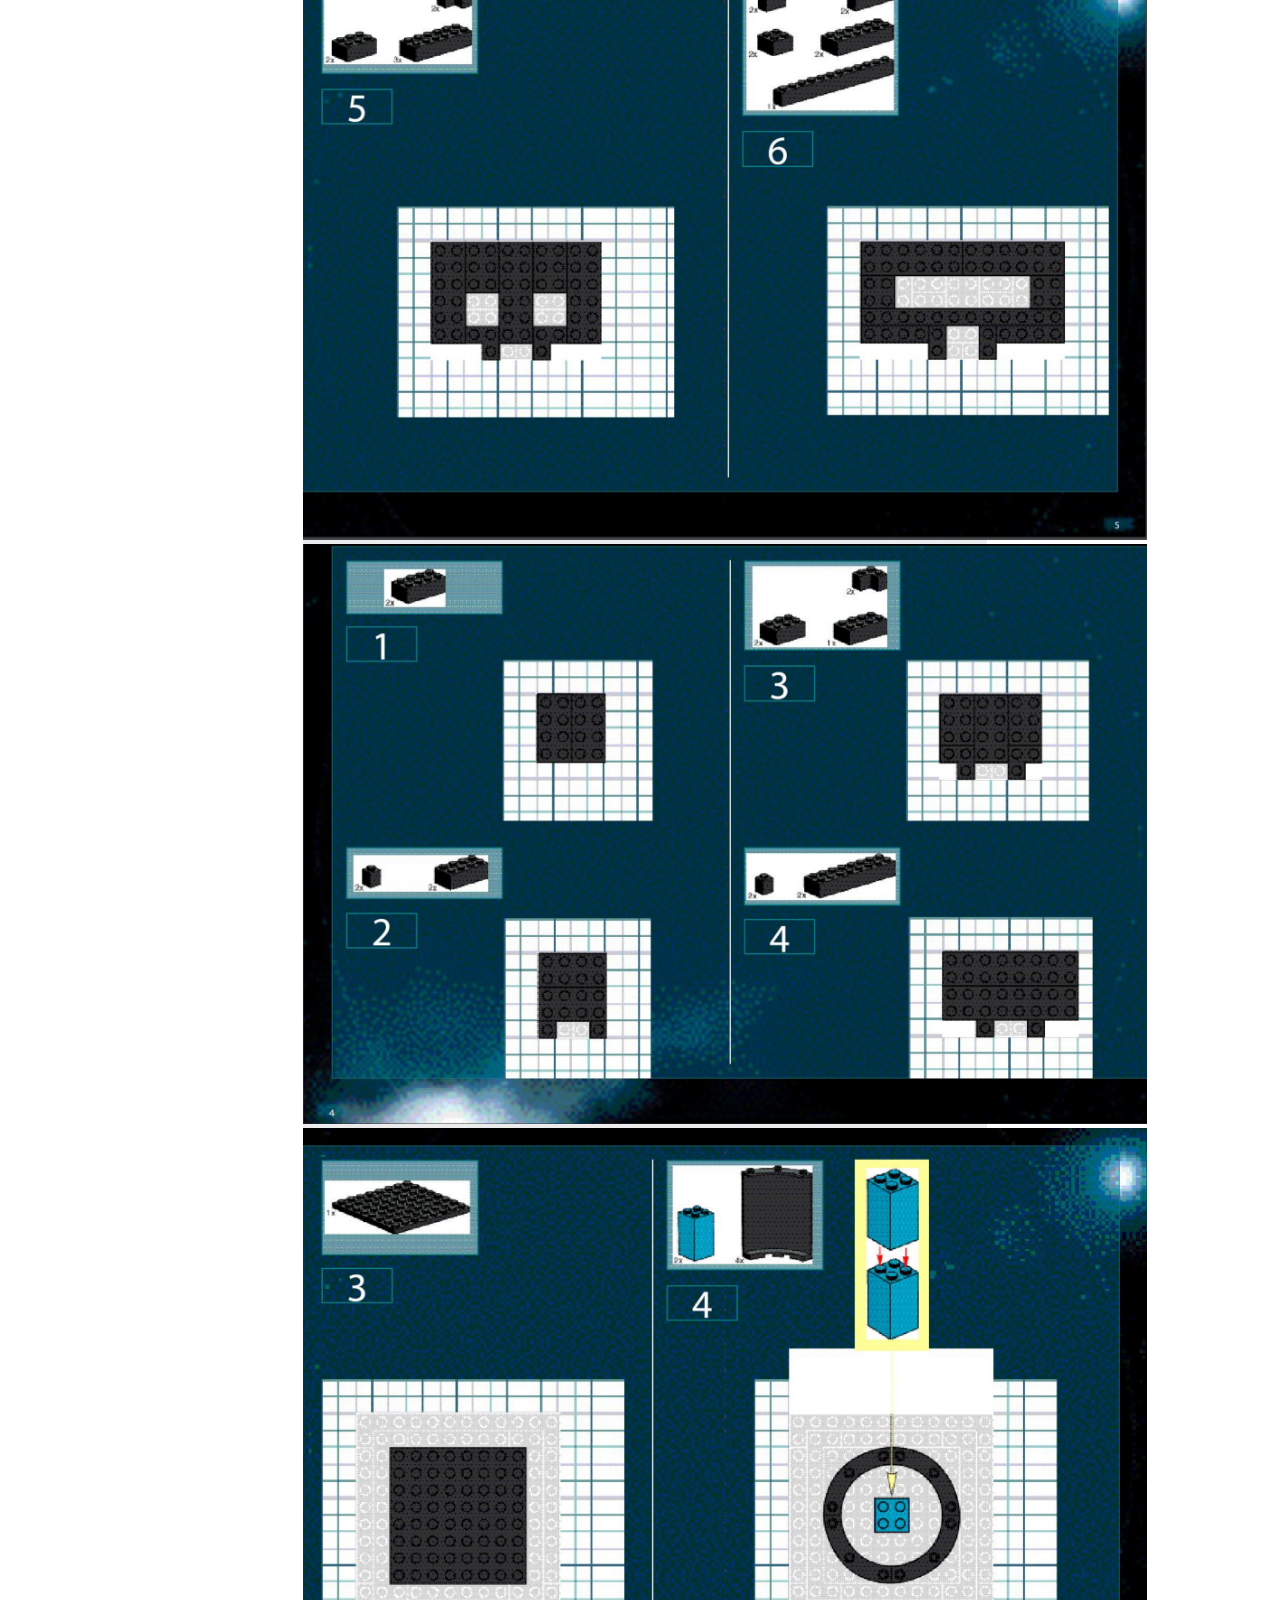
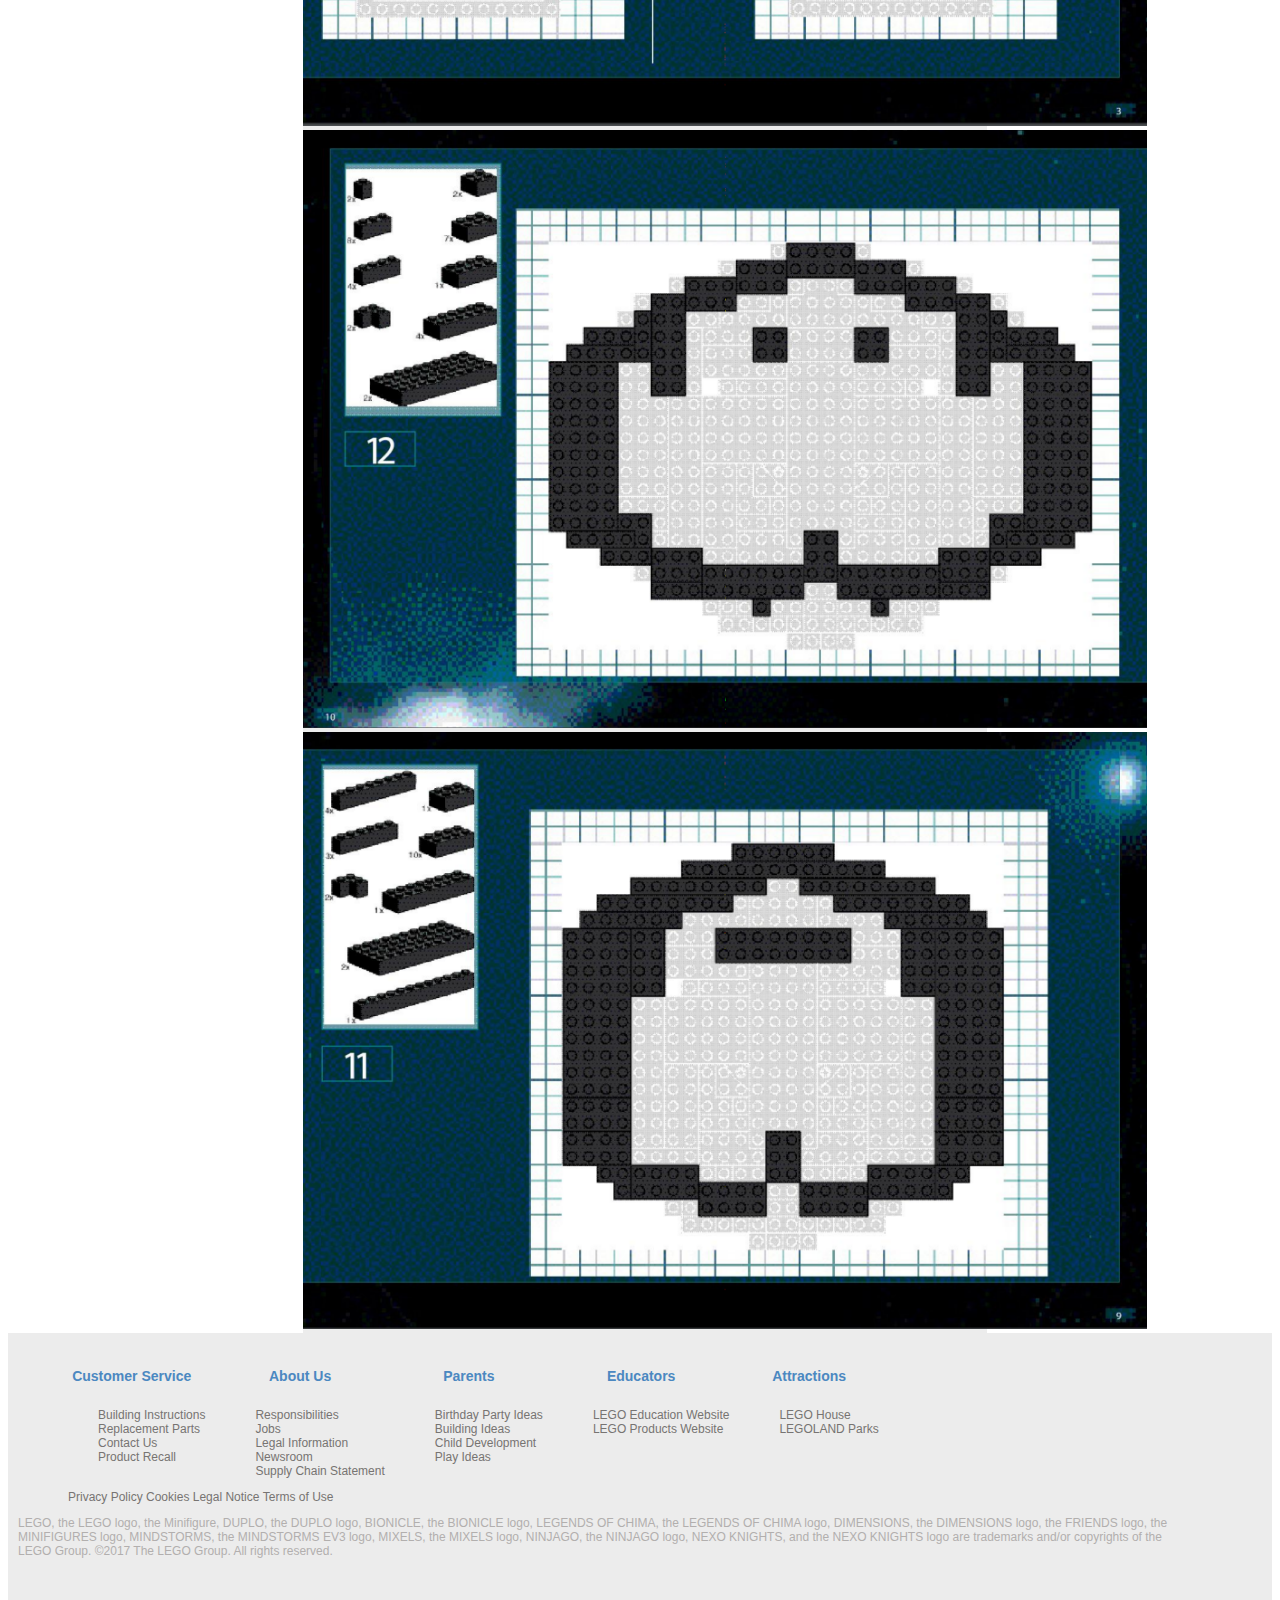
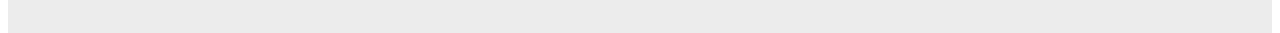
==== commit 6f5e97ea: "DM images centered" ====
--- a/DarthMaul.html
+++ b/DarthMaul.html
@@ -49,27 +49,33 @@
         </ul>
     </div>
     <!-- Instructions -->
-    <a href="#DM1">1</a>
-    <a href="#DM2">2</a>
-    <a href="#DM3">3</a>
-    <a href="#DM4">4</a>
-    <a href="#DM5">5</a>
-    <a href="#DM6">6</a>
-    <a href="#DM7">7</a>
-    <a href="#DM8">8</a>
-    <a href="#DM9">9</a>
-    <button onclick="topFunction()" id="myBtn" title="Go to top">Top</button>
-    <br>
-    <img src="assets/images/DarthMaul/DM0.png" alt="DM0" id="DM0" style="width:75%">
-    <img src="assets/images/DarthMaul/DM1.png" alt="DM1" id="DM1" style="width:75%">
-    <img src="assets/images/DarthMaul/DM2.png" alt="DM2" id="DM2" style="width:75%">
-    <img src="assets/images/DarthMaul/DM3.png" alt="DM3" id="DM3" style="width:75%">
-    <img src="assets/images/DarthMaul/DM4.png" alt="DM4" id="DM4" style="width:75%">
-    <img src="assets/images/DarthMaul/DM5.png" alt="DM5" id="DM5" style="width:75%">
-    <img src="assets/images/DarthMaul/DM6.png" alt="DM6" id="DM6" style="width:75%">
-    <img src="assets/images/DarthMaul/DM7.png" alt="DM7" id="DM7" style="width:75%">
-    <img src="assets/images/DarthMaul/DM8.png" alt="DM8" id="DM8" style="width:75%">
-    <img src="assets/images/DarthMaul/DM9.png" alt="DM9" id="DM9" style="width:75%">
+    <div id="imageWrapper">
+        <div id="pageLinks">
+            <a href="#DM1">1</a>
+            <a href="#DM2">2</a>
+            <a href="#DM3">3</a>
+            <a href="#DM4">4</a>
+            <a href="#DM5">5</a>
+            <a href="#DM6">6</a>
+            <a href="#DM7">7</a>
+            <a href="#DM8">8</a>
+            <a href="#DM9">9</a>
+        </div>
+        <button onclick="topFunction()" id="myBtn" title="Go to top">Top</button>
+        <br>
+        <div id="DMimages">
+            <img src="assets/images/DarthMaul/DM0.png" alt="DM0" id="DM0" width="75%">
+            <img src="assets/images/DarthMaul/DM1.png" alt="DM1" id="DM1" width="75%">
+            <img src="assets/images/DarthMaul/DM2.png" alt="DM2" id="DM2" width="75%">
+            <img src="assets/images/DarthMaul/DM3.png" alt="DM3" id="DM3" width="75%">
+            <img src="assets/images/DarthMaul/DM4.png" alt="DM4" id="DM4" width="75%">
+            <img src="assets/images/DarthMaul/DM5.png" alt="DM5" id="DM5" width="75%">
+            <img src="assets/images/DarthMaul/DM6.png" alt="DM6" id="DM6" width="75%">
+            <img src="assets/images/DarthMaul/DM7.png" alt="DM7" id="DM7" width="75%">
+            <img src="assets/images/DarthMaul/DM8.png" alt="DM8" id="DM8" width="75%">
+            <img src="assets/images/DarthMaul/DM9.png" alt="DM9" id="DM9" width="75%">
+        </div>
+    </div>
     <footer class='footer'>
         <div class='lego-global-footer-wrap'>
             <ul class='footer-links'>
--- a/assets/css/style.css
+++ b/assets/css/style.css
@@ -31,6 +31,18 @@
 }
 .searchbar {
   padding-left: 100px;
+}
+.searchbar input {
+  height: 30px;
+  font-size: 14px;
+}
+.searchbar #searchButton {
+  height: 30px;
+  background-color: #3572A9;
+  color: white;
+}
+.searchbar #searchButton:hover {
+  background-color: #214A6F;
 }
 #id img {
   height: 40px;
@@ -103,7 +115,7 @@
 /* Add some padding inside the card container */
 .container {
   padding: 2px 16px;
-  margin: 20px;
+  padding-bottom: 20px;
 }
 html {
   height: 100%;
@@ -124,7 +136,7 @@
   /* Fixed/sticky position */
   bottom: 20px;
   /* Place the button at the bottom of the page */
-  right: 30px;
+  right: 300px;
   /* Place the button 30px from the right */
   z-index: 99;
   /* Make sure it does not overlap */
@@ -132,10 +144,8 @@
   /* Remove borders */
   outline: none;
   /* Remove outline */
-  background-color: red;
-  /* Set a background color */
+  background-color: #4b88c1;
   color: white;
-  /* Text color */
   cursor: pointer;
   /* Add a mouse pointer on hover */
   padding: 15px;
@@ -147,3 +157,18 @@
   background-color: #555;
   /* Add a dark-grey background on hover */
 }
+#imageWrapper {
+  background-color: #ececec;
+  margin-left: 295px;
+  margin-right: 285px;
+}
+#imageWrapper #pageLinks {
+  text-align: center;
+  font-size: 30px;
+  background-color: #ececec;
+  padding-top: 15px;
+  padding-bottom: 10px;
+}
+#imageWrapper #DMimages {
+  width: 1125px;
+}
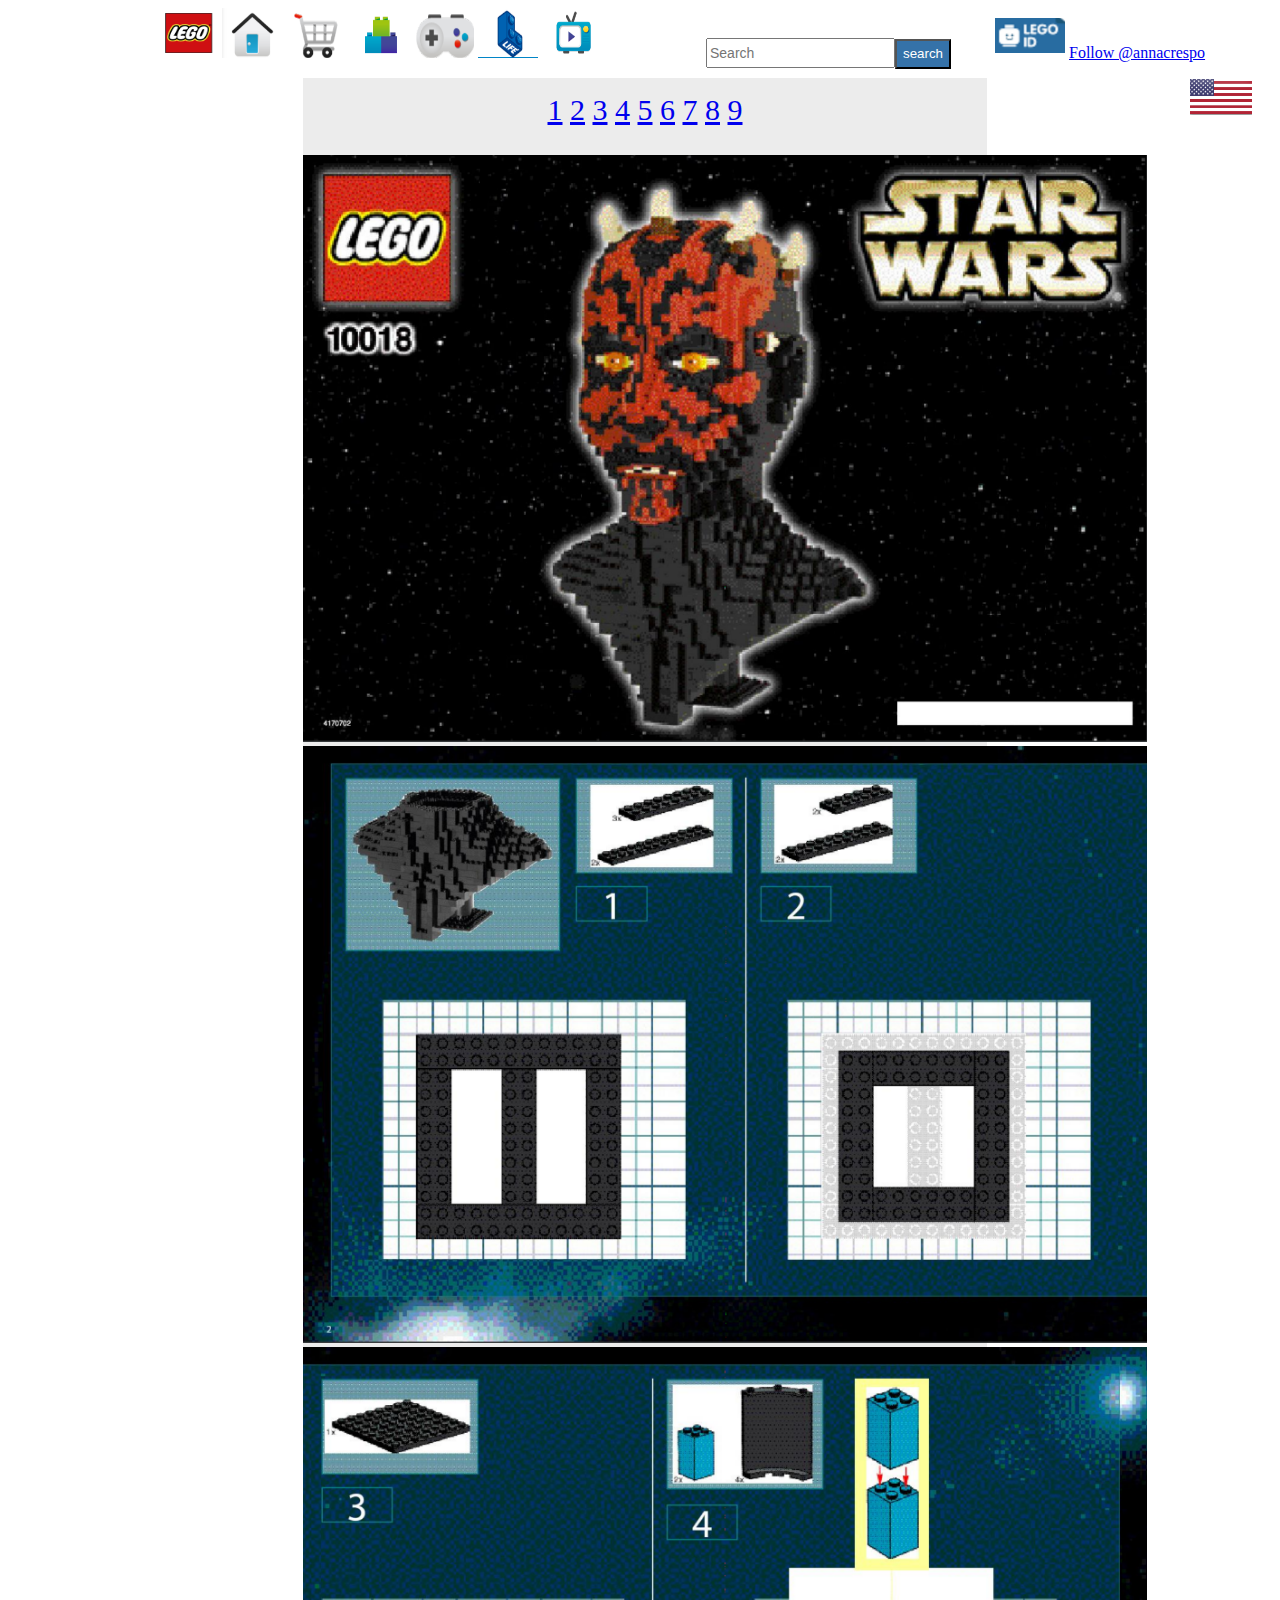
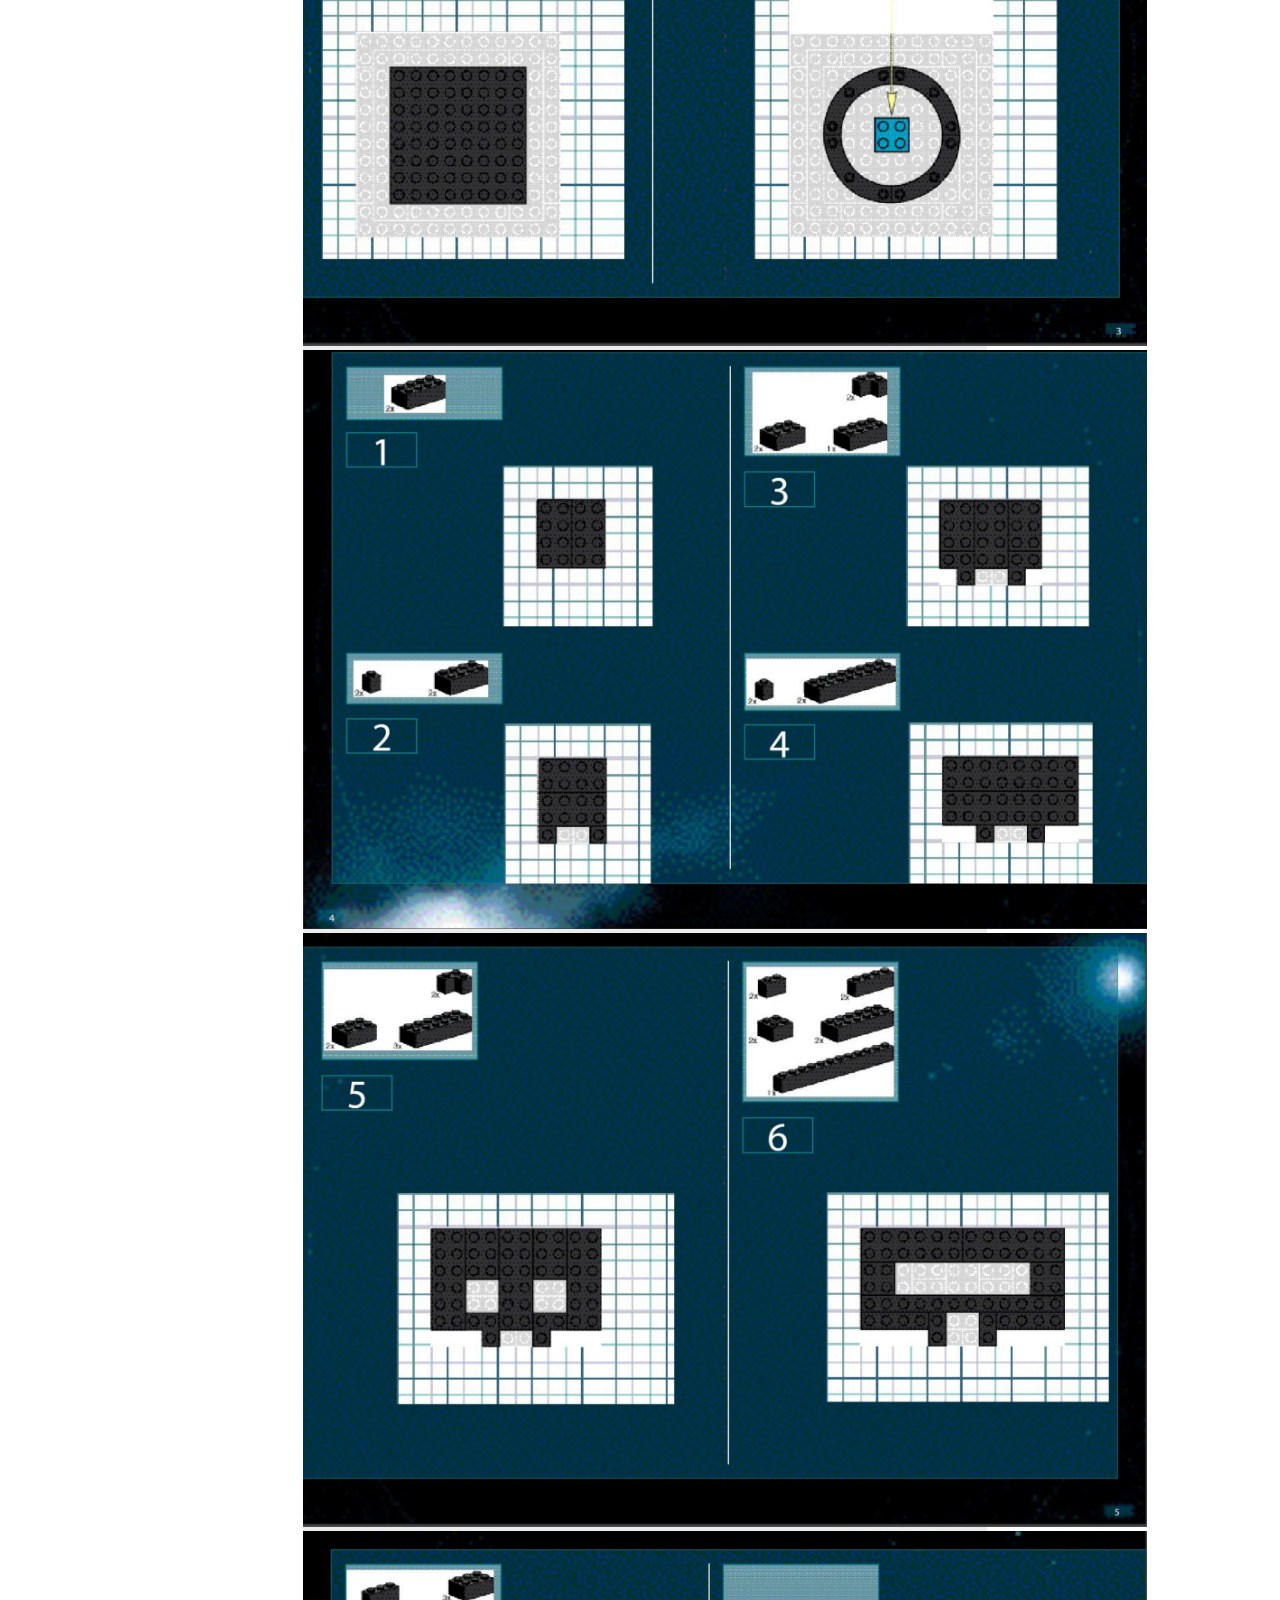
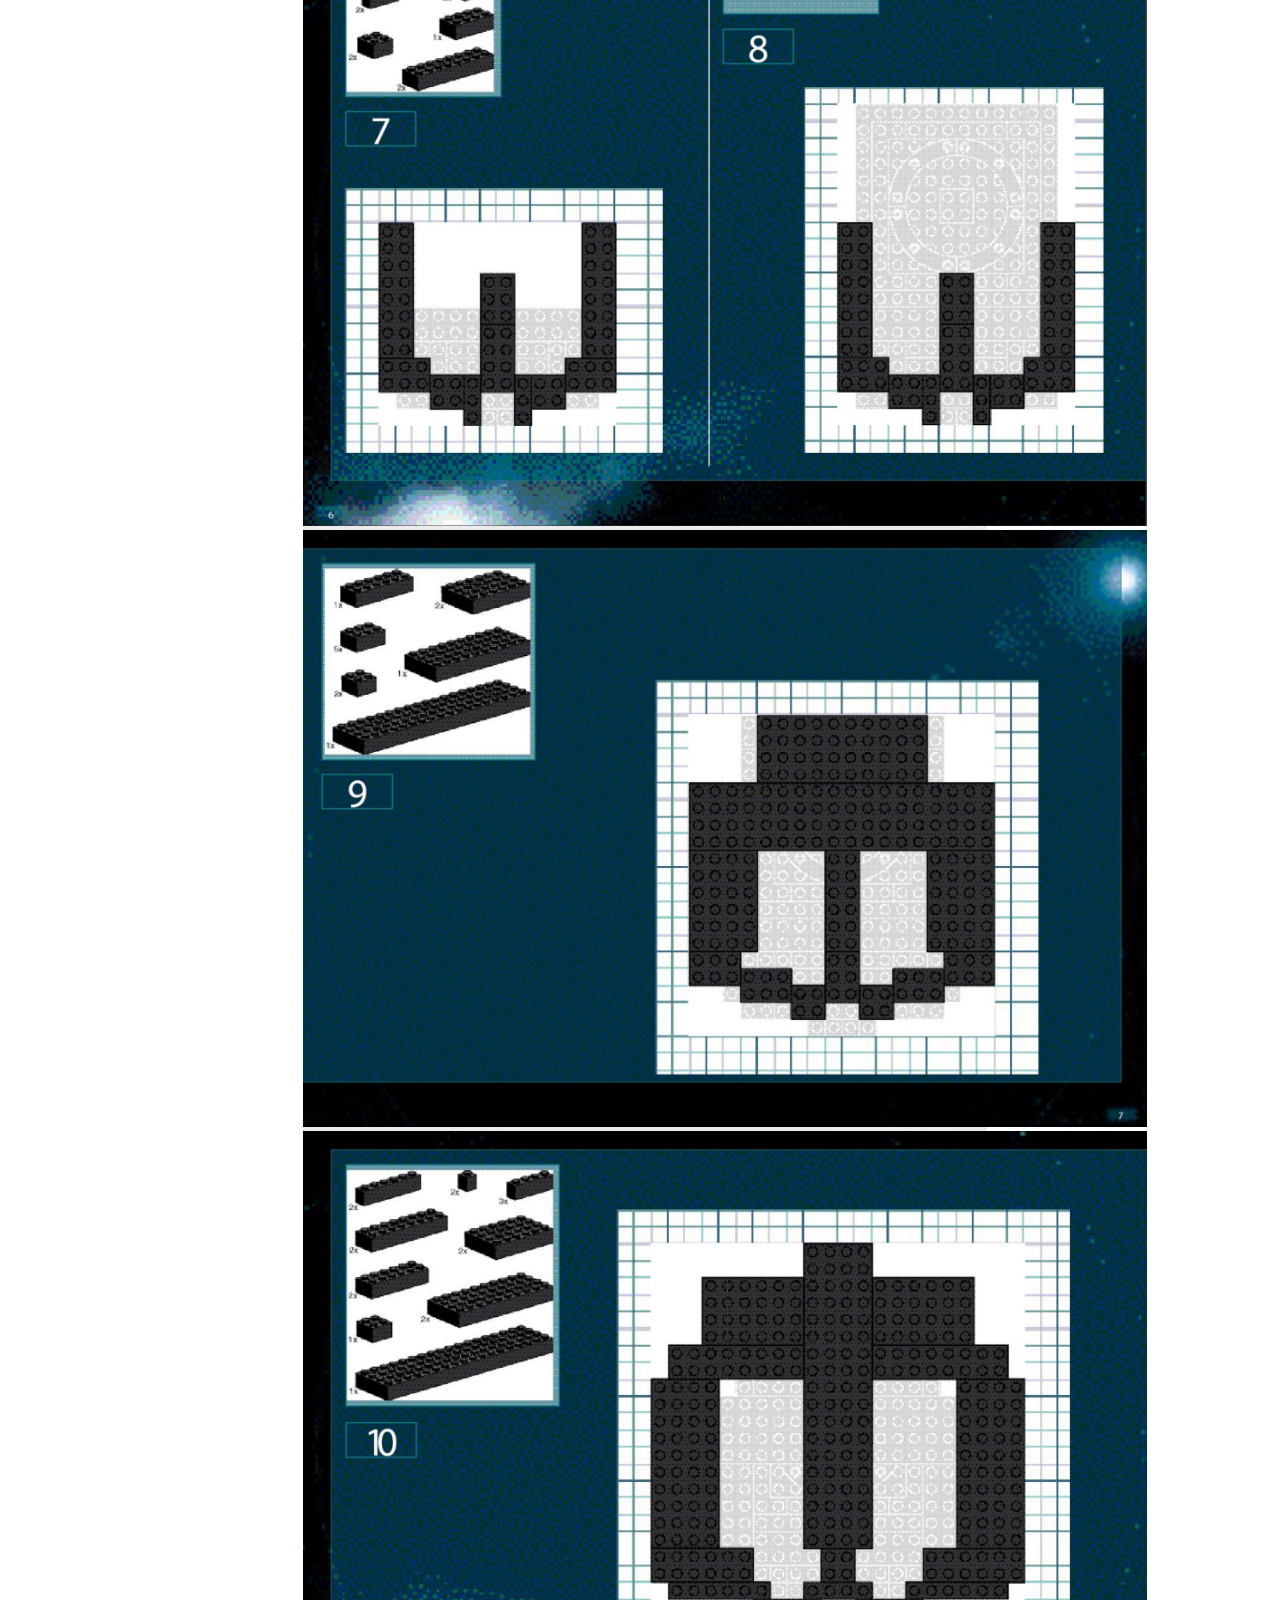
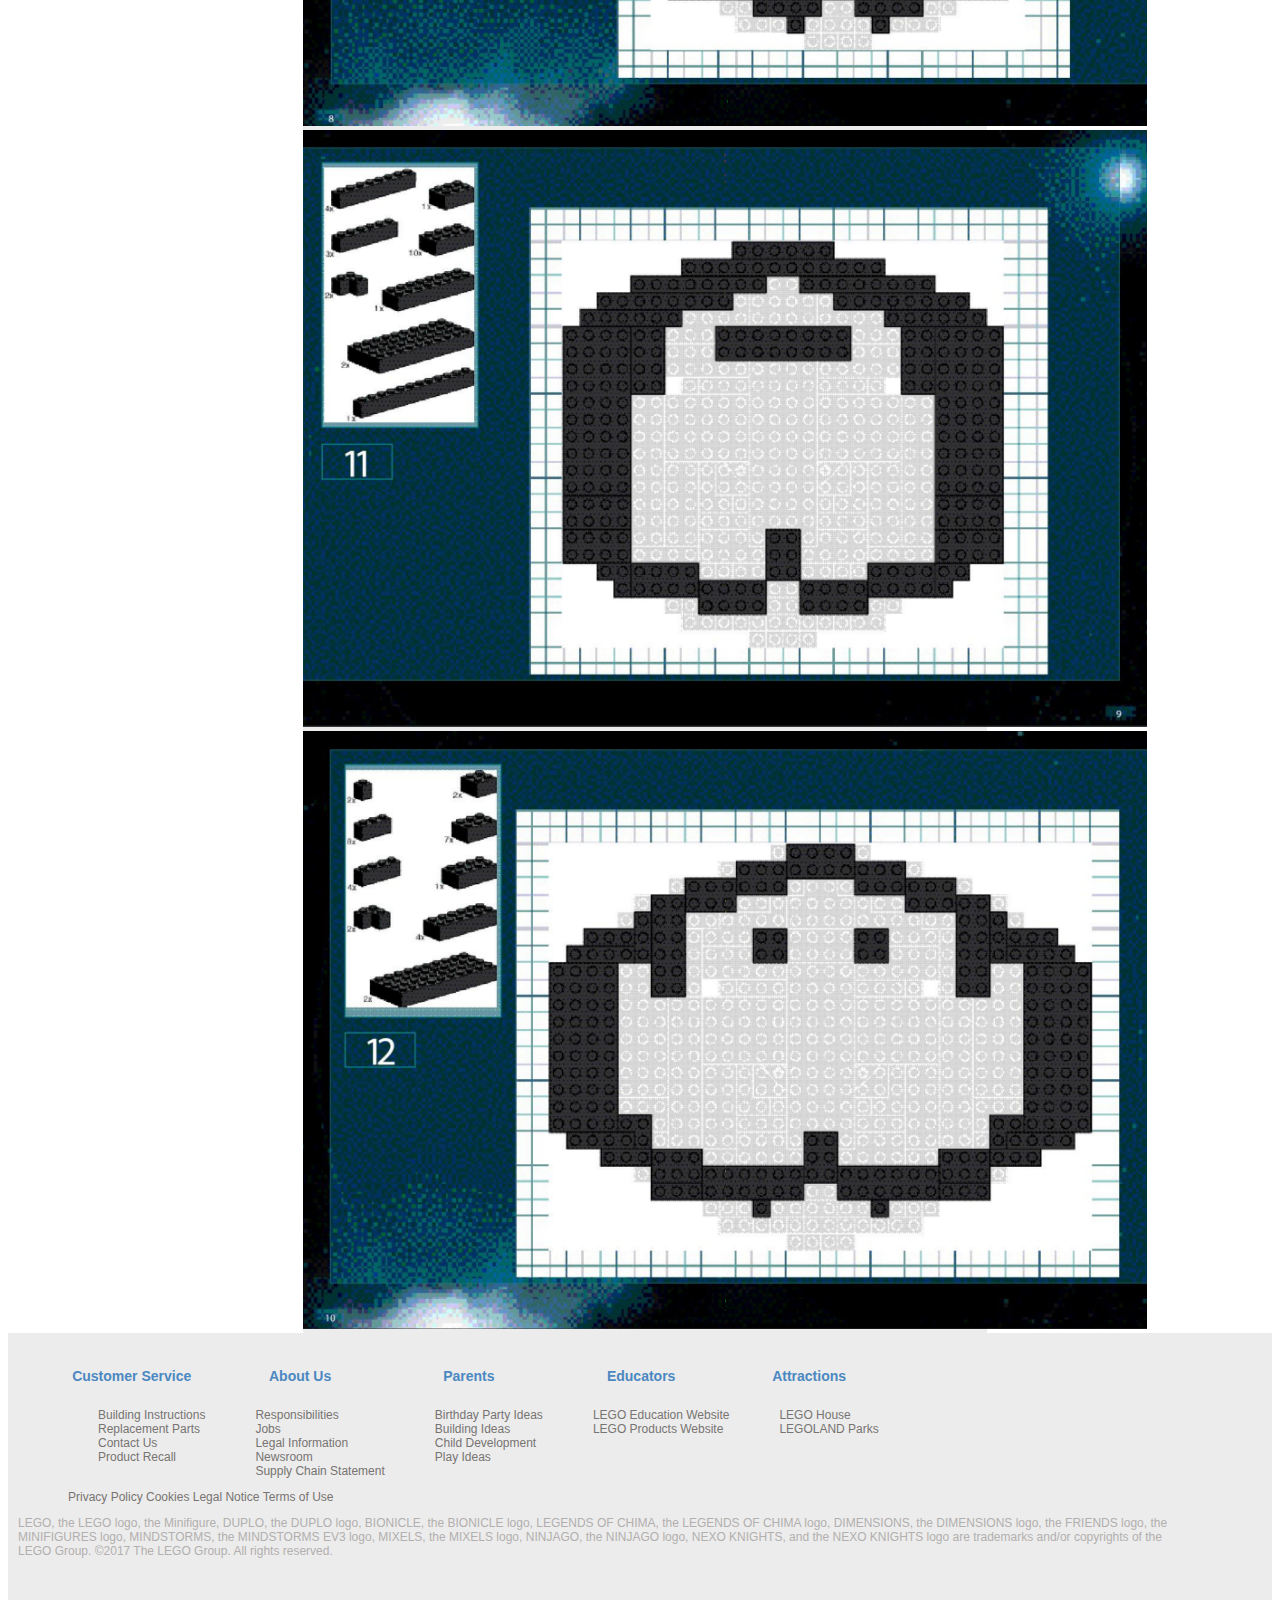
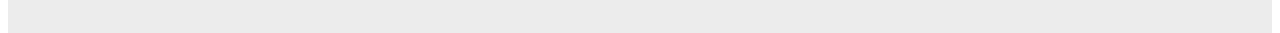
==== commit 58a9da3c: "reordered images" ====
--- a/DarthMaul.html
+++ b/DarthMaul.html
@@ -13,15 +13,8 @@
     <meta name="description" content="">
     <meta name="viewport" content="width=device-width, initial-scale=1">
     <link rel="stylesheet" type="text/css" href="assets/css/style.css" />
-    <!-- <script>
-            less = {
-              env: "development"
-            };
-          </script>
-          <script src="less.js" data-env="development"></script>
-    <script>less = { env: 'development'};</script> -->
-    <!-- <script src="less.js"></script> -->
-    <!-- <script>less.watch();</script> -->
+    <!-- Place this tag in your head or just before your close body tag. -->
+<script async defer src="https://buttons.github.io/buttons.js"></script>
 
 </head>
 
@@ -43,39 +36,41 @@
             <li class='icon'><a href='#videos'><img src='assets/images/videos.png' alt='videos'></a></li>
             <li class='searchbar'><input type="text" name="search" placeholder="Search"><button id='searchButton'>search</button></li>
             <li id='id'><img src='assets/images/id.png' alt='id'></li>
-            <a href='#login'>LOG IN</a>
-            <a href='#logout'>LOG OUT</a>
+            <a class="github-button" href="https://github.com/annacrespo" aria-label="Follow @annacrespo on GitHub">Follow @annacrespo</a>
             <a href='#languages' id='flag'><img src='assets/images/flag.png' alt='flag'></a>
         </ul>
     </div>
+    <div class="wrap">
     <!-- Instructions -->
     <div id="imageWrapper">
         <div id="pageLinks">
-            <a href="#DM1">1</a>
-            <a href="#DM2">2</a>
-            <a href="#DM3">3</a>
-            <a href="#DM4">4</a>
-            <a href="#DM5">5</a>
-            <a href="#DM6">6</a>
-            <a href="#DM7">7</a>
-            <a href="#DM8">8</a>
-            <a href="#DM9">9</a>
+            <a href="#DM01">1</a>
+            <a href="#DM02">2</a>
+            <a href="#DM03">3</a>
+            <a href="#DM04">4</a>
+            <a href="#DM05">5</a>
+            <a href="#DM06">6</a>
+            <a href="#DM07">7</a>
+            <a href="#DM08">8</a>
+            <a href="#DM09">9</a>
         </div>
         <button onclick="topFunction()" id="myBtn" title="Go to top">Top</button>
         <br>
         <div id="DMimages">
-            <img src="assets/images/DarthMaul/DM0.png" alt="DM0" id="DM0" width="75%">
-            <img src="assets/images/DarthMaul/DM1.png" alt="DM1" id="DM1" width="75%">
-            <img src="assets/images/DarthMaul/DM2.png" alt="DM2" id="DM2" width="75%">
-            <img src="assets/images/DarthMaul/DM3.png" alt="DM3" id="DM3" width="75%">
-            <img src="assets/images/DarthMaul/DM4.png" alt="DM4" id="DM4" width="75%">
-            <img src="assets/images/DarthMaul/DM5.png" alt="DM5" id="DM5" width="75%">
-            <img src="assets/images/DarthMaul/DM6.png" alt="DM6" id="DM6" width="75%">
-            <img src="assets/images/DarthMaul/DM7.png" alt="DM7" id="DM7" width="75%">
-            <img src="assets/images/DarthMaul/DM8.png" alt="DM8" id="DM8" width="75%">
-            <img src="assets/images/DarthMaul/DM9.png" alt="DM9" id="DM9" width="75%">
+            <img src="assets/images/DarthMaul/DM01.png" alt="DM01" id="DM01" width="75%">
+            <img src="assets/images/DarthMaul/DM02.png" alt="DM02" id="DM02" width="75%">
+            <img src="assets/images/DarthMaul/DM03.png" alt="DM03" id="DM03" width="75%">
+            <img src="assets/images/DarthMaul/DM04.png" alt="DM04" id="DM04" width="75%">
+            <img src="assets/images/DarthMaul/DM05.png" alt="DM05" id="DM05" width="75%">
+            <img src="assets/images/DarthMaul/DM06.png" alt="DM06" id="DM06" width="75%">
+            <img src="assets/images/DarthMaul/DM07.png" alt="DM07" id="DM07" width="75%">
+            <img src="assets/images/DarthMaul/DM08.png" alt="DM08" id="DM08" width="75%">
+            <img src="assets/images/DarthMaul/DM09.png" alt="DM09" id="DM09" width="75%">
+            <img src="assets/images/DarthMaul/DM10.png" alt="DM10" id="DM10" width="75%">
         </div>
     </div>
+</div>
+
     <footer class='footer'>
         <div class='lego-global-footer-wrap'>
             <ul class='footer-links'>
@@ -203,7 +198,14 @@
         </div>
         </div>
     </footer>
+
+    <script async defer src="https://buttons.github.io/buttons.js"></script>
     <script src="assets/javascript/logic.js"></script>
-</body>
+    <script src="assets/javascript/logic.js"></script>
+    <script src="less.js" data-env="development"></script>
+    <script>less = { env: 'development'};</script>
+    <script src="less.js"></script>
+    <script>less.watch();</script>
+    </body>
 
 </html>--- a/assets/css/style.css
+++ b/assets/css/style.css
@@ -1,6 +1,7 @@
 * {
   box-sizing: border-box;
 }
+/* navbar */
 .lego-global-header-wrap {
   background-color: white;
   position: absolute;
@@ -31,6 +32,8 @@
 }
 .searchbar {
   padding-left: 100px;
+  padding-bottom: 25px;
+  display: hidden;
 }
 .searchbar input {
   height: 30px;
@@ -49,14 +52,19 @@
   width: 110px;
   padding-left: 40px;
   padding-bottom: 5px;
+  display: hidden;
 }
-.login {
-  padding-bottom: 5px;
+.github-button {
+  padding-bottom: 15px;
 }
 #flag {
-  padding-left: 100px;
+  padding-left: 20px;
+  padding-right: 20px;
   padding-bottom: 5px;
+  padding-top: 10px;
+  float: right;
 }
+/* footer */
 .lego-global-footer-wrap {
   background-color: #ececec;
   color: #777472;
@@ -99,6 +107,7 @@
   width: 100%;
   color: #b2afae;
 }
+/* display cards */
 .card {
   width: 300px;
   height: 400px;
@@ -107,6 +116,7 @@
   background-color: silver;
   float: left;
   margin: 20px;
+  border-radius: 25px;
 }
 /* On mouse-over, add a deeper shadow */
 .card:hover {
@@ -129,6 +139,7 @@
   padding-bottom: 300px;
   padding-top: 70px;
 }
+/* back to top button */
 #myBtn {
   display: none;
   /* Hidden by default */
@@ -157,6 +168,7 @@
   background-color: #555;
   /* Add a dark-grey background on hover */
 }
+/* page links to images */
 #imageWrapper {
   background-color: #ececec;
   margin-left: 295px;
@@ -171,4 +183,14 @@
 }
 #imageWrapper #DMimages {
   width: 1125px;
+  border-radius: 25px;
 }
+.wrap {
+  min-height: calc(-200vh);
+}
+/* media queries */
+@media (max-width: 480px) {
+  .footer {
+    display: none;
+  }
+}
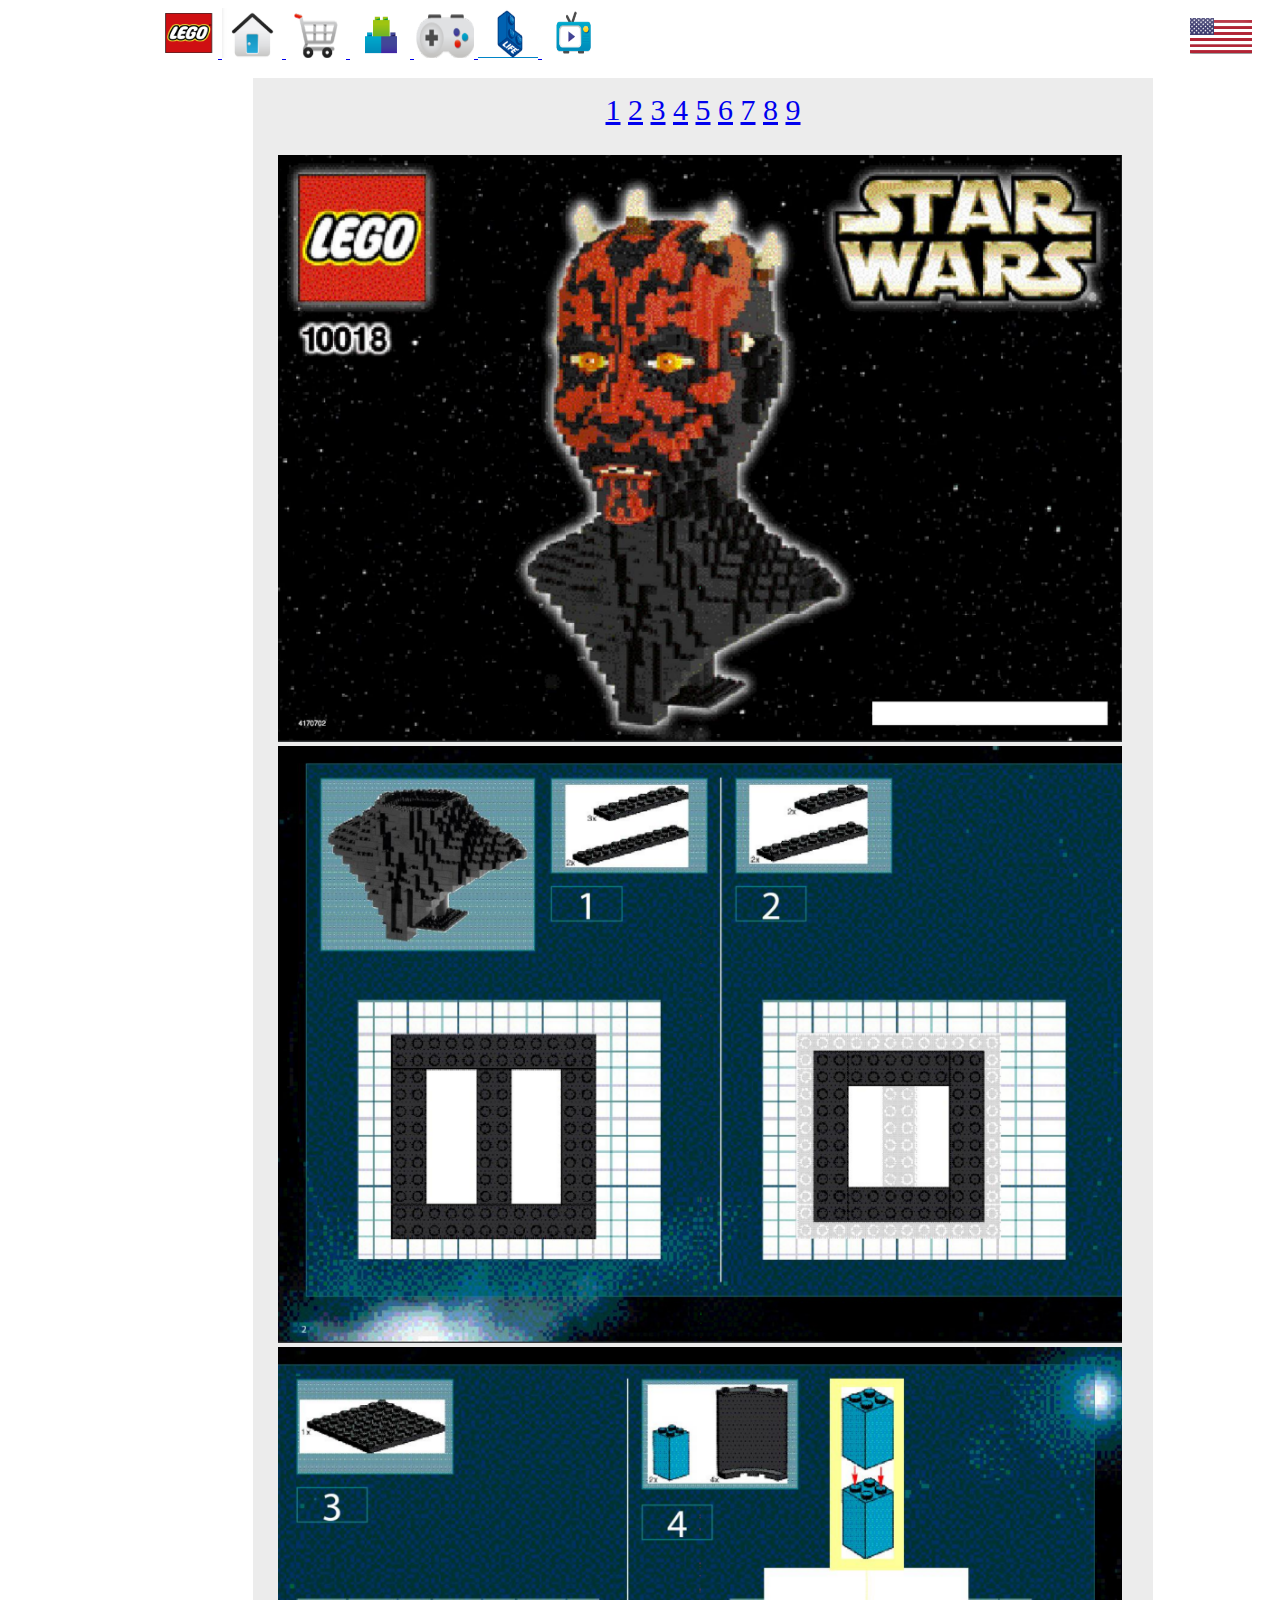
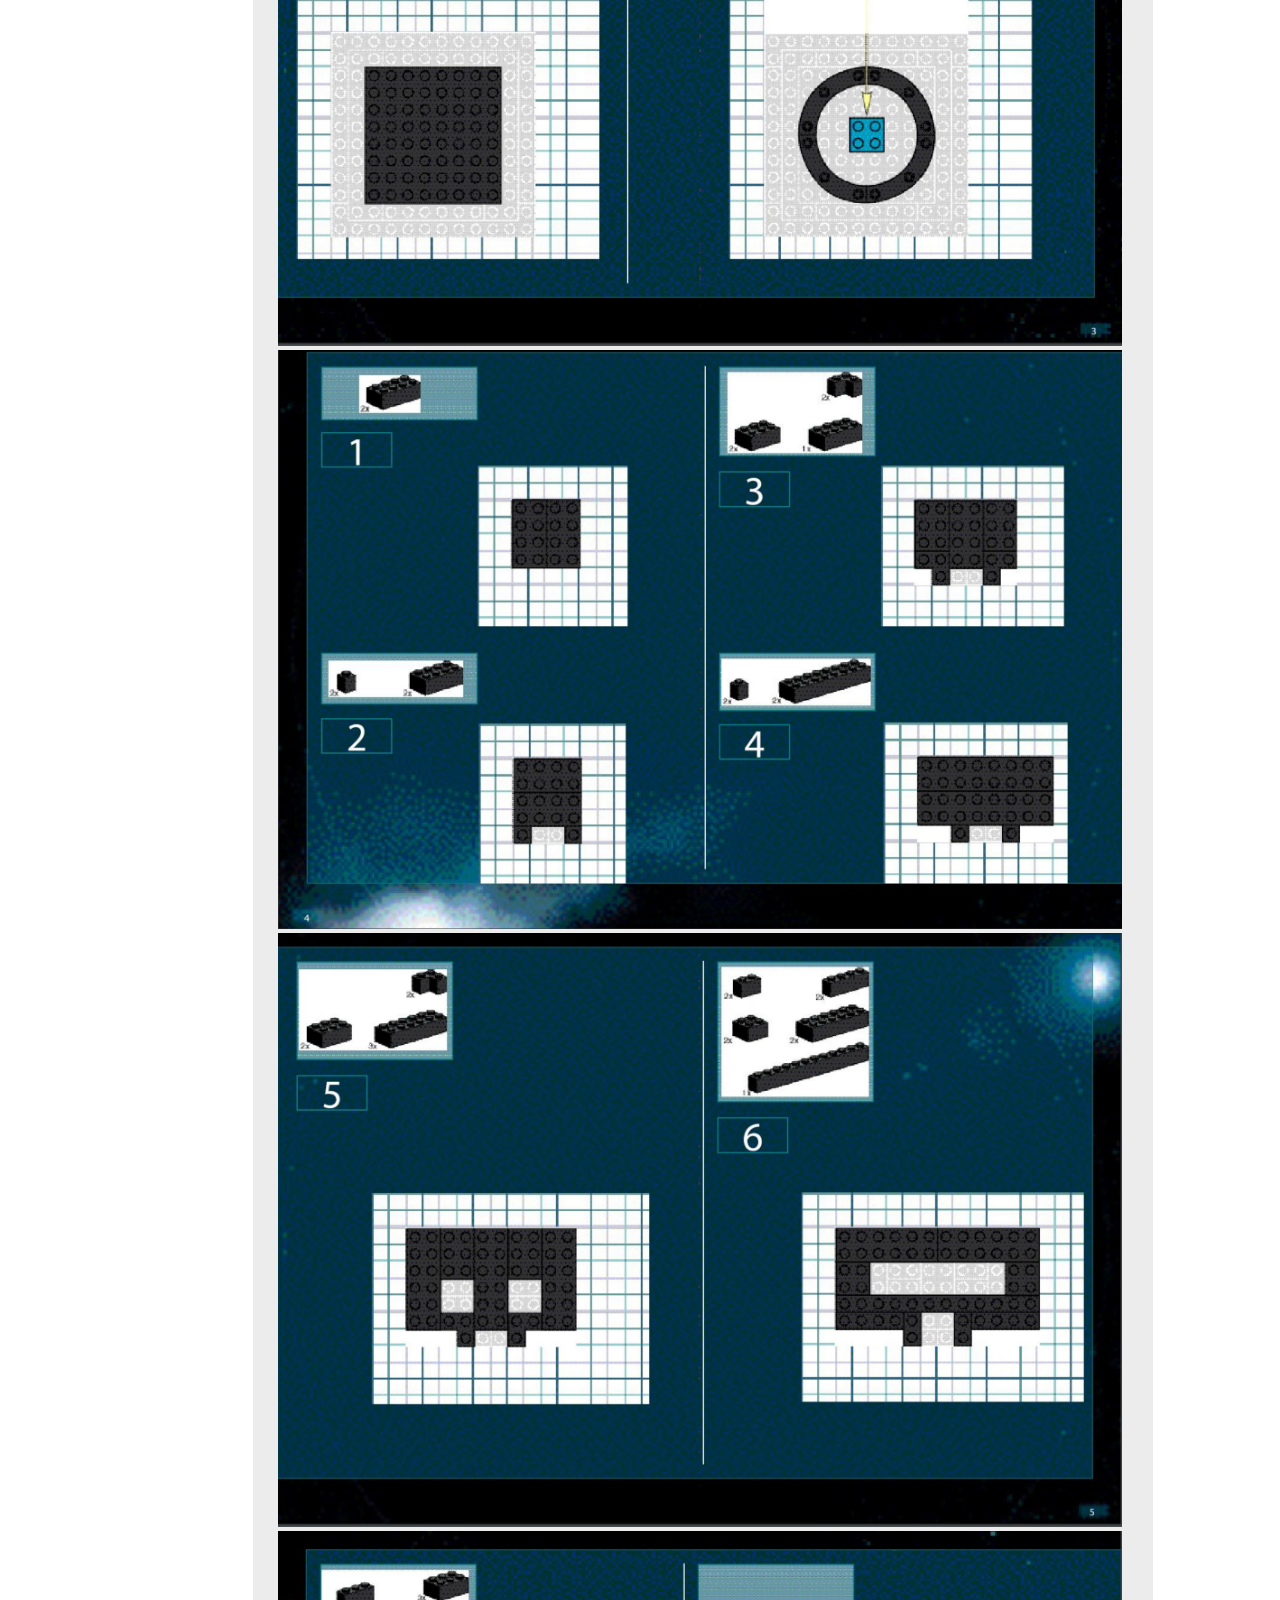
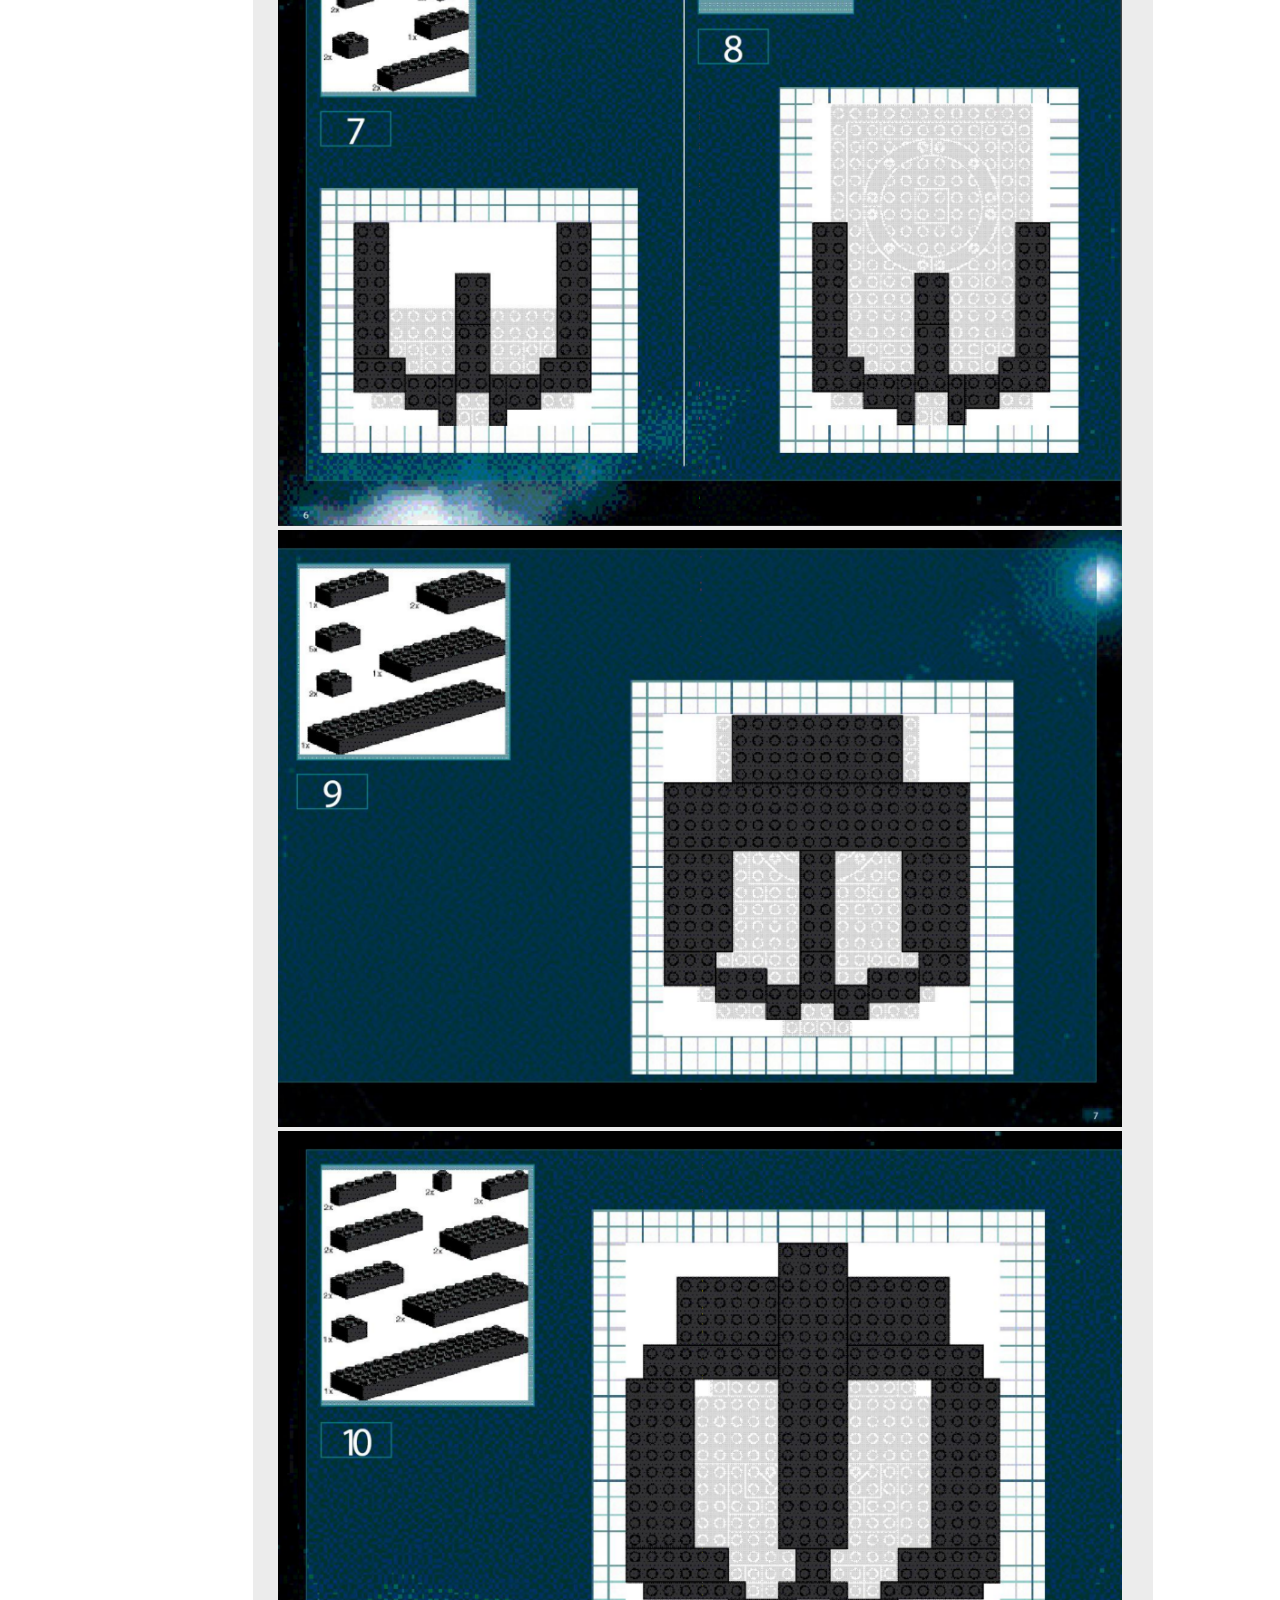
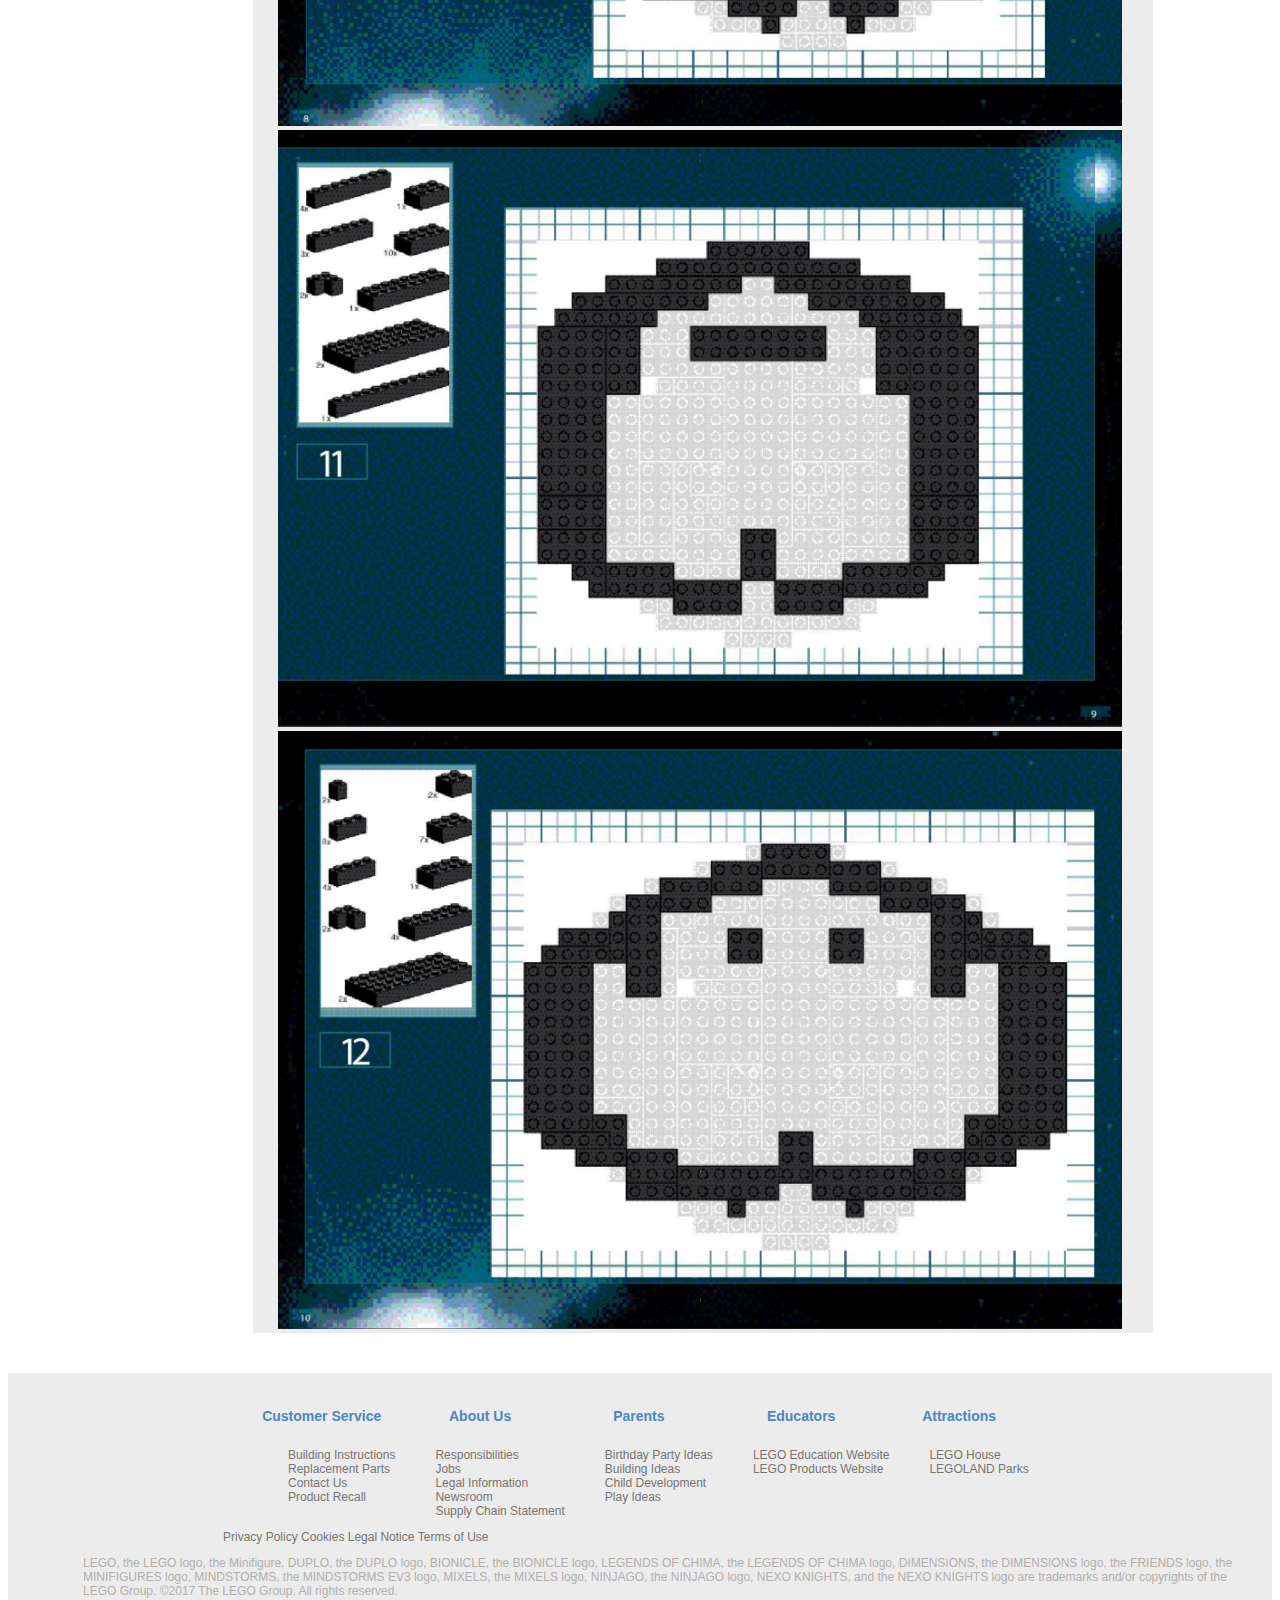
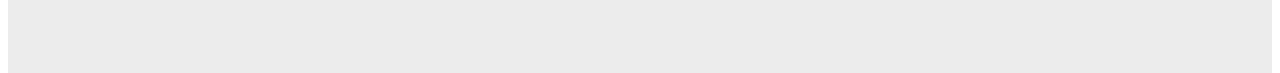
==== commit c814d2d4: "added media queries" ====
--- a/DarthMaul.html
+++ b/DarthMaul.html
@@ -27,20 +27,50 @@
     <div class='lego-global-header-wrap'>
         <!-- <div class='lego-logo'><a href='#'><img src="assets/images/logo.png" alt="Logo"></a></div> -->
         <ul class='global-links'>
-            <li class='lego-logo'><a href='#'><img src="assets/images/logo.png" alt="Logo"></a></li>
-            <li class='icon'><a href='index.html'><img src='assets/images/home.png' alt='Home'></a></li>
-            <li class='icon'><a href='#shop'><img src='assets/images/shop.png' alt='shop'></a></li>
-            <li class='icon'><a href='#products'><img src='assets/images/products.png' alt='products'></a></li>
-            <li class='icon'><a href='#games'><img src='assets/images/games.png' alt='games'></a></li>
-            <li class='icon'><a href='#legolife'><img src='assets/images/legolife.png' alt='legolife'></a></li>
-            <li class='icon'><a href='#videos'><img src='assets/images/videos.png' alt='videos'></a></li>
-            <li class='searchbar'><input type="text" name="search" placeholder="Search"><button id='searchButton'>search</button></li>
+            <li class='lego-logo'>
+                <a href='#'><img src="assets/images/logo.png" alt="Logo">
+                </a>
+            </li>
+            <li class='home-logo'>
+                <a href='index.html'>
+                    <img src='assets/images/home.png' alt='Home'>
+                </a>
+            </li>
+            <li class='icon'>
+                <a href='#shop'>
+                    <img src='assets/images/shop.png' alt='shop'>
+                </a>
+            </li>
+            <li class='icon'>
+                <a href='#products'>
+                    <img src='assets/images/products.png' alt='products'>
+                </a>
+            </li>
+            <li class='icon'>
+                <a href='#games'>
+                    <img src='assets/images/games.png' alt='games'>
+                </a>
+            </li>
+            <li class='icon'>
+                <a href='#legolife'>
+                    <img src='assets/images/legolife.png' alt='legolife'>
+                </a>
+            </li>
+            <li class='icon'>
+                <a href='#videos'>
+                    <img src='assets/images/videos.png' alt='videos'>
+                </a>
+            </li>
+            <!-- <li class='searchbar'>
+                <input type="text" name="search" placeholder="Search">
+                <button id='searchButton'>search</button>
+            </li>
             <li id='id'><img src='assets/images/id.png' alt='id'></li>
-            <a class="github-button" href="https://github.com/annacrespo" aria-label="Follow @annacrespo on GitHub">Follow @annacrespo</a>
+            <a class="github-button" href="https://github.com/annacrespo" aria-label="Follow @annacrespo on GitHub">Follow @annacrespo</a> -->
             <a href='#languages' id='flag'><img src='assets/images/flag.png' alt='flag'></a>
         </ul>
     </div>
-    <div class="wrap">
+    <div class="DMWrap">
     <!-- Instructions -->
     <div id="imageWrapper">
         <div id="pageLinks">
--- a/assets/css/style.css
+++ b/assets/css/style.css
@@ -96,16 +96,20 @@
 #copyright {
   float: left;
   font-size: 12px;
-  padding-left: 10px;
+}
+.footer-links {
+  margin-left: 200px;
 }
 #terms {
   display: block;
   width: 100%;
+  margin-left: 100px;
 }
 #copyright {
   display: block;
   width: 100%;
   color: #b2afae;
+  margin-left: 75px;
 }
 /* display cards */
 .card {
@@ -115,12 +119,20 @@
   transition: 0.3s;
   background-color: silver;
   float: left;
-  margin: 20px;
+  margin: 30px;
   border-radius: 25px;
 }
 /* On mouse-over, add a deeper shadow */
 .card:hover {
   box-shadow: 0 8px 16px 0 rgba(0, 0, 0, 0.2);
+}
+.wrap {
+  background-color: white;
+  width: 1100px;
+  height: 400px;
+  border-radius: 25px;
+  margin-bottom: 10px;
+  margin-left: 150px;
 }
 /* Add some padding inside the card container */
 .container {
@@ -171,8 +183,10 @@
 /* page links to images */
 #imageWrapper {
   background-color: #ececec;
-  margin-left: 295px;
+  margin-left: 245px;
   margin-right: 285px;
+  width: 900px;
+  height: auto;
 }
 #imageWrapper #pageLinks {
   text-align: center;
@@ -184,13 +198,95 @@
 #imageWrapper #DMimages {
   width: 1125px;
   border-radius: 25px;
+  margin-left: 25px;
+  margin-bottom: 40px;
 }
 .wrap {
-  min-height: calc(-200vh);
+  min-height: 500px;
 }
 /* media queries */
+@media (min-width: 481px) and (max-width: 900px) {
+  #flag {
+    display: none;
+  }
+  .global-links {
+    padding-left: 10px;
+  }
+  .footer {
+    display: none;
+  }
+  .wrap {
+    margin-left: 0px;
+  }
+  #imageWrapper {
+    margin-left: 0px;
+    margin-right: 0px;
+    width: 750px;
+  }
+  #imageWrapper #pageLinks {
+    font-size: 20px;
+  }
+  #imageWrapper #DMimages {
+    width: 900px;
+    margin-left: 20px;
+    margin-bottom: 5px;
+  }
+  .wrap {
+    width: 400px;
+    height: 1000px;
+    margin-bottom: 10px;
+    margin-left: 100px;
+  }
+  .card {
+    float: left;
+    margin: 50px;
+    display: block;
+  }
+}
 @media (max-width: 480px) {
+  #flag {
+    display: none;
+  }
+  .icon {
+    display: none;
+  }
   .footer {
     display: none;
   }
-}
+  .global-links {
+    padding-left: 0px;
+  }
+  .wrap {
+    margin-left: 0px;
+  }
+  .card {
+    display: left;
+    margin: 0;
+    display: vertical;
+  }
+  #imageWrapper {
+    margin-left: 0px;
+    margin-right: 0px;
+    width: 400px;
+  }
+  #imageWrapper #pageLinks {
+    font-size: 20px;
+  }
+  #imageWrapper #DMimages {
+    width: 480px;
+    margin-left: 20px;
+    margin-bottom: 5px;
+  }
+  .wrap {
+    background-color: none;
+    width: 0px;
+    height: 0px;
+    margin-bottom: 10px;
+    margin-left: 10px;
+  }
+  .card {
+    float: left;
+    margin: 50px;
+    display: block;
+  }
+}
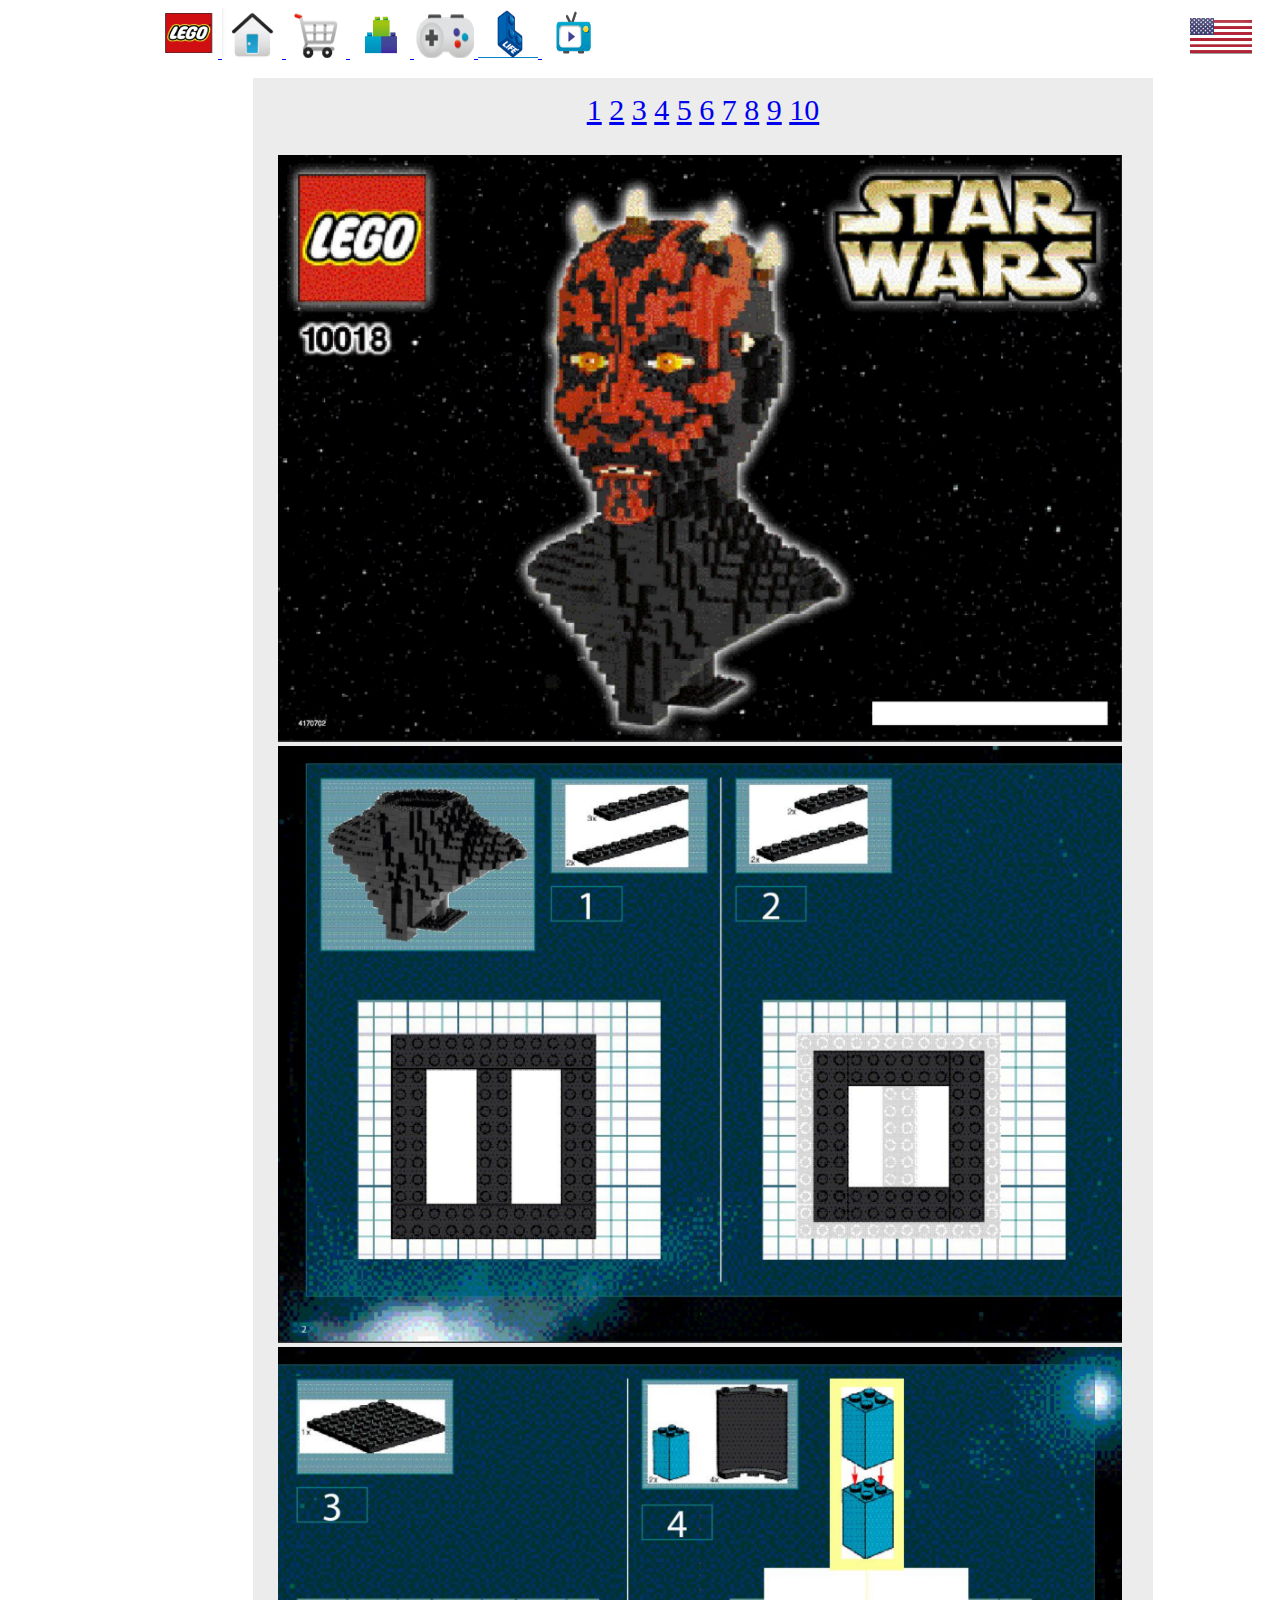
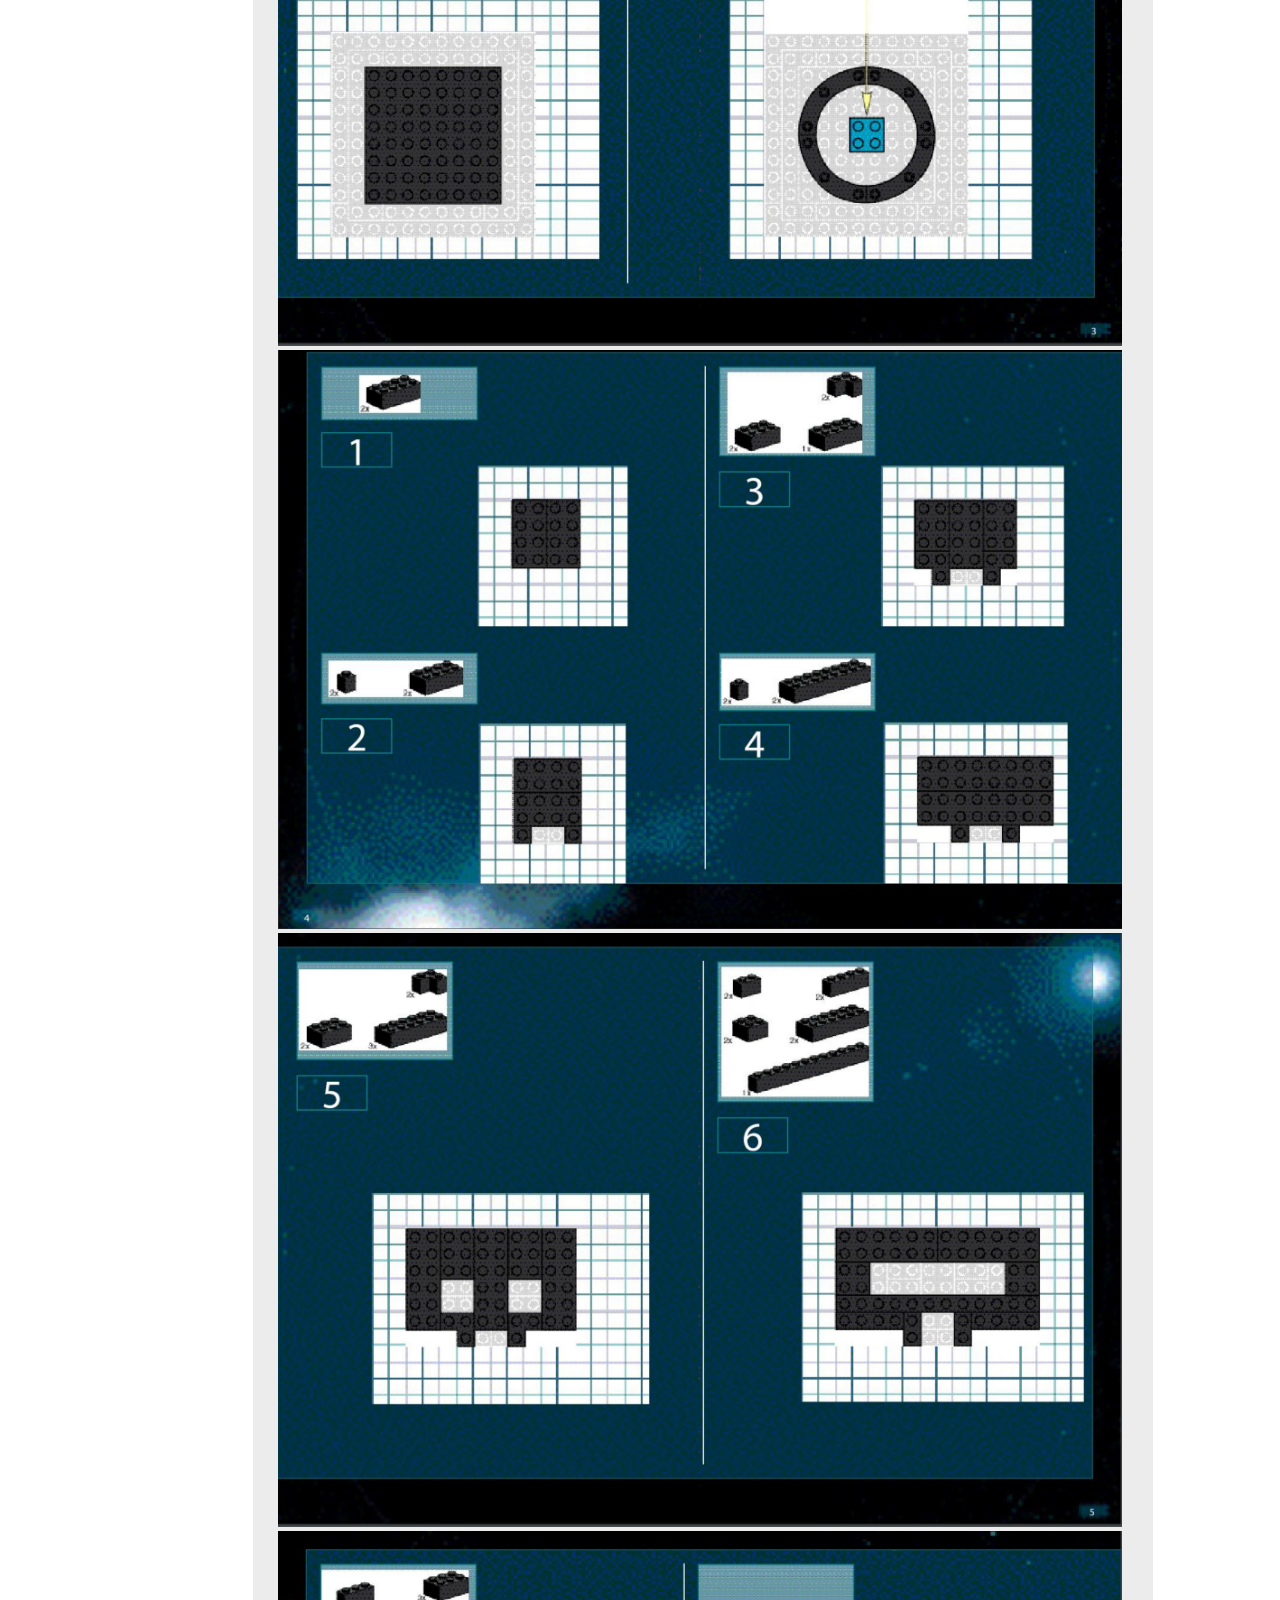
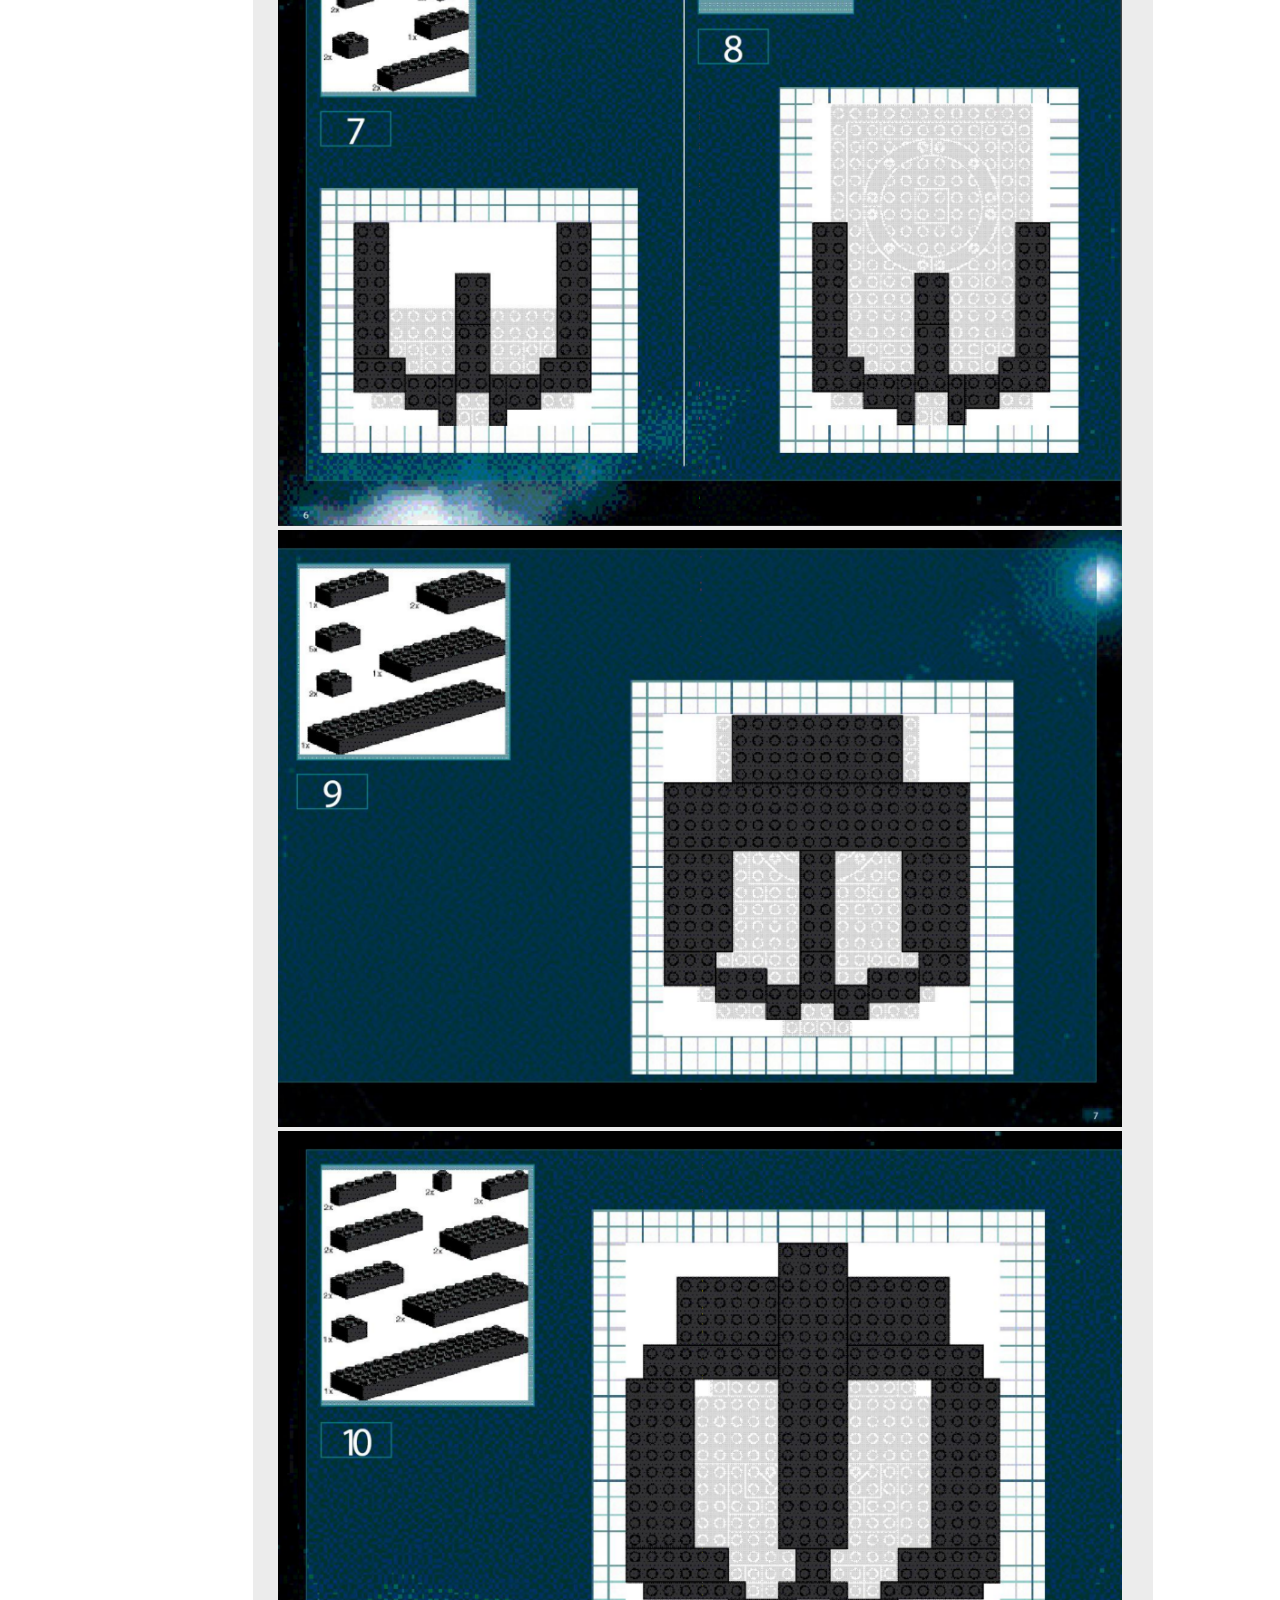
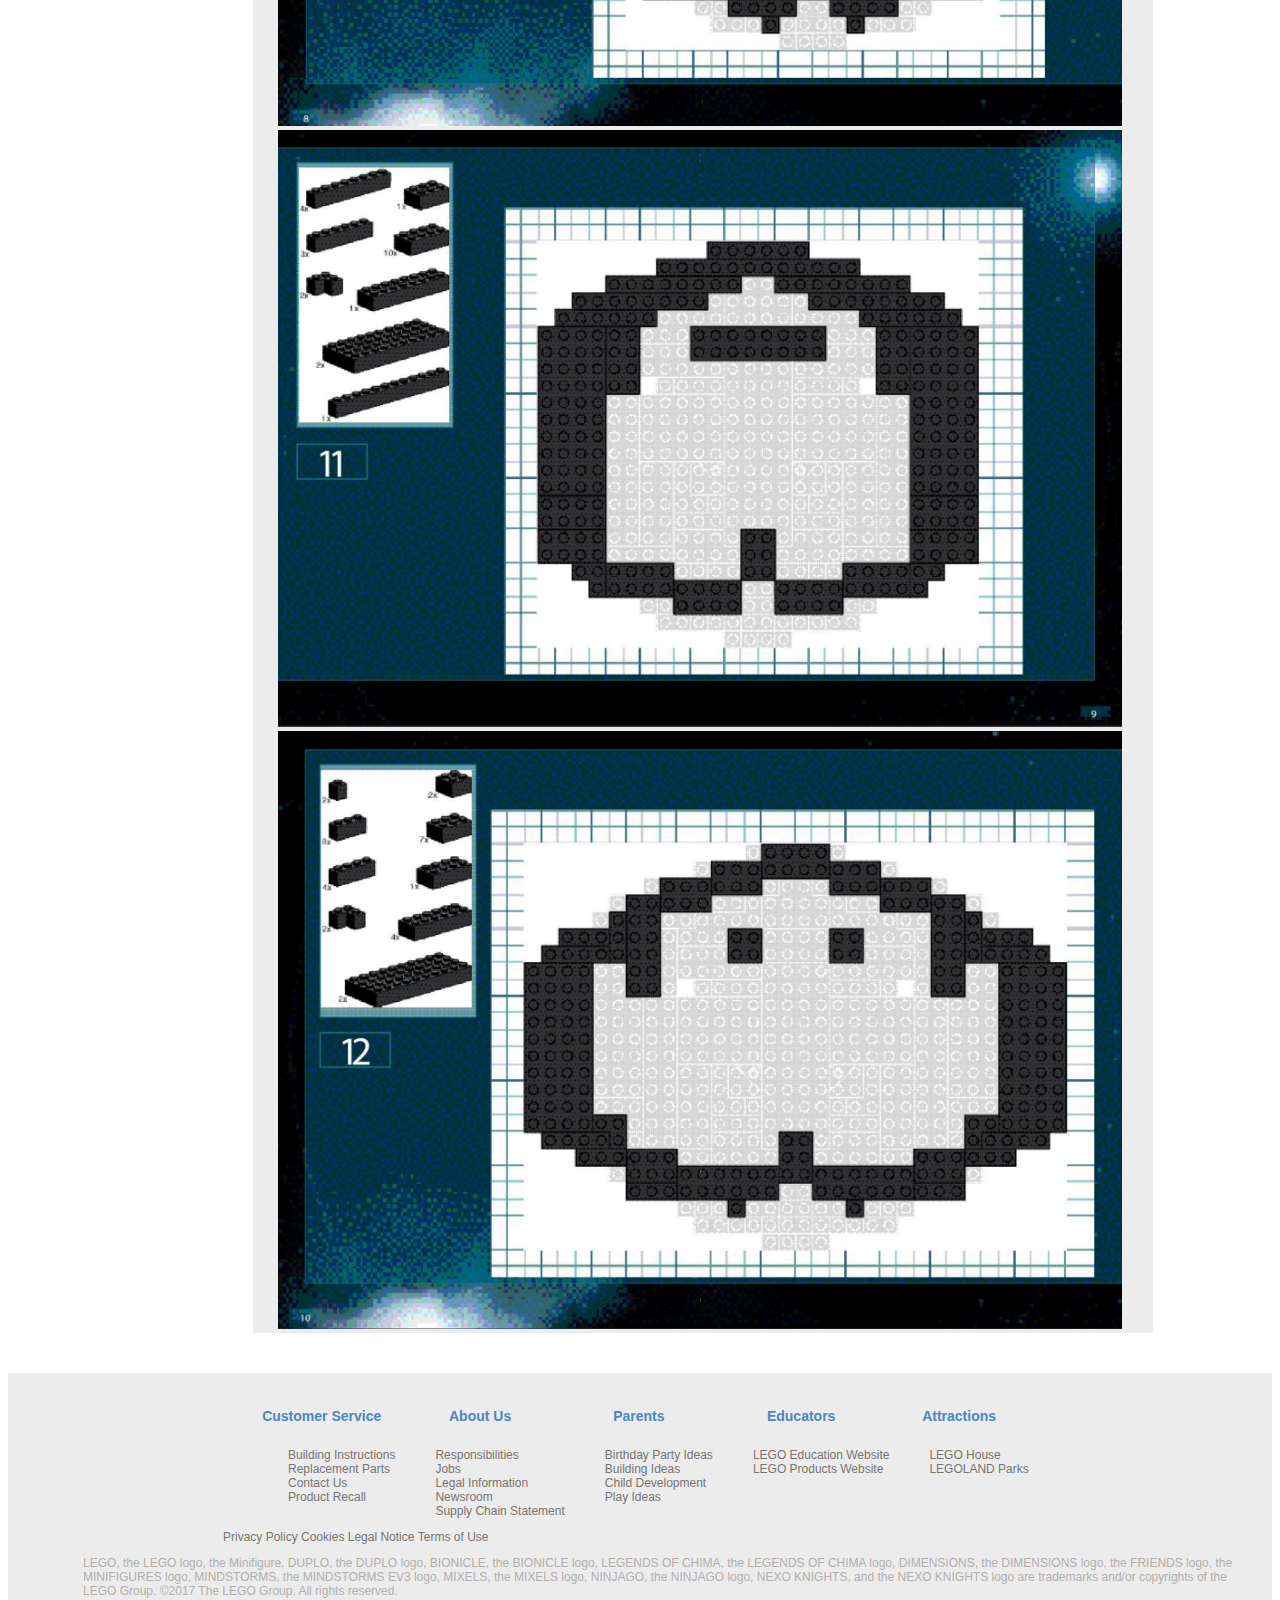
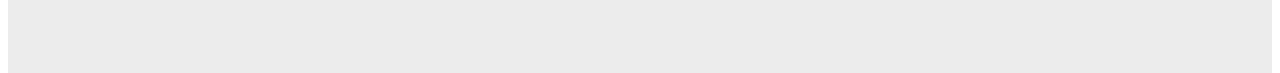
==== commit 446862c7: "added carousel" ====
--- a/DarthMaul.html
+++ b/DarthMaul.html
@@ -83,6 +83,7 @@
             <a href="#DM07">7</a>
             <a href="#DM08">8</a>
             <a href="#DM09">9</a>
+            <a href="#DM10">10</a>
         </div>
         <button onclick="topFunction()" id="myBtn" title="Go to top">Top</button>
         <br>
@@ -228,14 +229,8 @@
         </div>
         </div>
     </footer>
-
+    <script src="assets/javascript/logic.js"></script>
     <script async defer src="https://buttons.github.io/buttons.js"></script>
-    <script src="assets/javascript/logic.js"></script>
-    <script src="assets/javascript/logic.js"></script>
-    <script src="less.js" data-env="development"></script>
-    <script>less = { env: 'development'};</script>
-    <script src="less.js"></script>
-    <script>less.watch();</script>
     </body>
 
 </html>--- a/assets/css/style.css
+++ b/assets/css/style.css
@@ -30,6 +30,11 @@
   width: 60px;
   padding-top: 0px;
 }
+li a img:hover {
+  box-shadow: 0 8px 16px 0 rgba(0, 0, 0, 0.2);
+  transition: all 0.2s ease-in-out;
+  transform: scale(1.1);
+}
 .searchbar {
   padding-left: 100px;
   padding-bottom: 25px;
@@ -63,6 +68,11 @@
   padding-bottom: 5px;
   padding-top: 10px;
   float: right;
+}
+.carousel-wrapper img {
+  height: 400px;
+  margin-top: -25px;
+  margin-left: -50px;
 }
 /* footer */
 .lego-global-footer-wrap {
@@ -111,7 +121,64 @@
   color: #b2afae;
   margin-left: 75px;
 }
+/* carousel */
+.carousel-wrapper {
+  position: relative;
+}
+.carousel-wrapper .carousel-item {
+  position: absolute;
+  top: 0;
+  bottom: 0;
+  left: 0;
+  right: 0;
+  padding: 25px 50px;
+  opacity: 0;
+  transition: all 0.5s ease-in-out;
+  border: 1px solid #aaa;
+}
+.carousel-wrapper .carousel-item .arrow {
+  position: absolute;
+  top: 0;
+  display: block;
+  width: 50px;
+  height: 100%;
+  -webkit-tap-highlight-color: rgba(0, 0, 0, 0);
+}
+.carousel-wrapper .carousel-item .arrow.arrow-prev {
+  left: 0;
+}
+.carousel-wrapper .carousel-item .arrow.arrow-next {
+  right: 0;
+  -webkit-transform: rotate(180deg);
+  transform: rotate(180deg);
+}
+.carousel-wrapper .carousel-item.light {
+  color: white;
+}
+.carousel-wrapper [id^="target-item"] {
+  display: none;
+}
+.carousel-wrapper .item-1 {
+  z-index: 2;
+  opacity: 1;
+}
+.carousel-wrapper *:target ~ .item-1 {
+  opacity: 0;
+}
+.carousel-wrapper #target-item-1:target ~ .item-1 {
+  opacity: 1;
+}
+.carousel-wrapper #target-item-2:target ~ .item-2,
+.carousel-wrapper #target-item-3:target ~ .item-3 {
+  z-index: 3;
+  opacity: 1;
+}
 /* display cards */
+h2 {
+  padding-top: 20px;
+  font-size: 25px;
+  text-align: center;
+}
 .card {
   width: 300px;
   height: 400px;
@@ -125,6 +192,8 @@
 /* On mouse-over, add a deeper shadow */
 .card:hover {
   box-shadow: 0 8px 16px 0 rgba(0, 0, 0, 0.2);
+  transition: all 0.2s ease-in-out;
+  transform: scale(1.1);
 }
 .wrap {
   background-color: white;
@@ -194,10 +263,10 @@
   background-color: #ececec;
   padding-top: 15px;
   padding-bottom: 10px;
+  border-radius: 25px;
 }
 #imageWrapper #DMimages {
   width: 1125px;
-  border-radius: 25px;
   margin-left: 25px;
   margin-bottom: 40px;
 }
@@ -211,6 +280,13 @@
   }
   .global-links {
     padding-left: 10px;
+  }
+  .carousel-item {
+    padding-top: 50px;
+  }
+  .carousel-item img {
+    width: 800px;
+    height: 400px;
   }
   .footer {
     display: none;
@@ -249,6 +325,14 @@
   }
   .icon {
     display: none;
+  }
+  .carousel-item {
+    padding-top: 50px;
+    height: 250px;
+  }
+  .carousel-item img {
+    width: 480px;
+    height: 250px;
   }
   .footer {
     display: none;
@@ -289,4 +373,15 @@
     margin: 50px;
     display: block;
   }
-}
+  .arrow,
+  .light .arrow {
+    background-size: 10px;
+    background-position: 10px 50%;
+  }
+  h2 {
+    padding-top: 5px;
+    font-size: 20px;
+    margin-left: 150px;
+    color: white;
+  }
+}
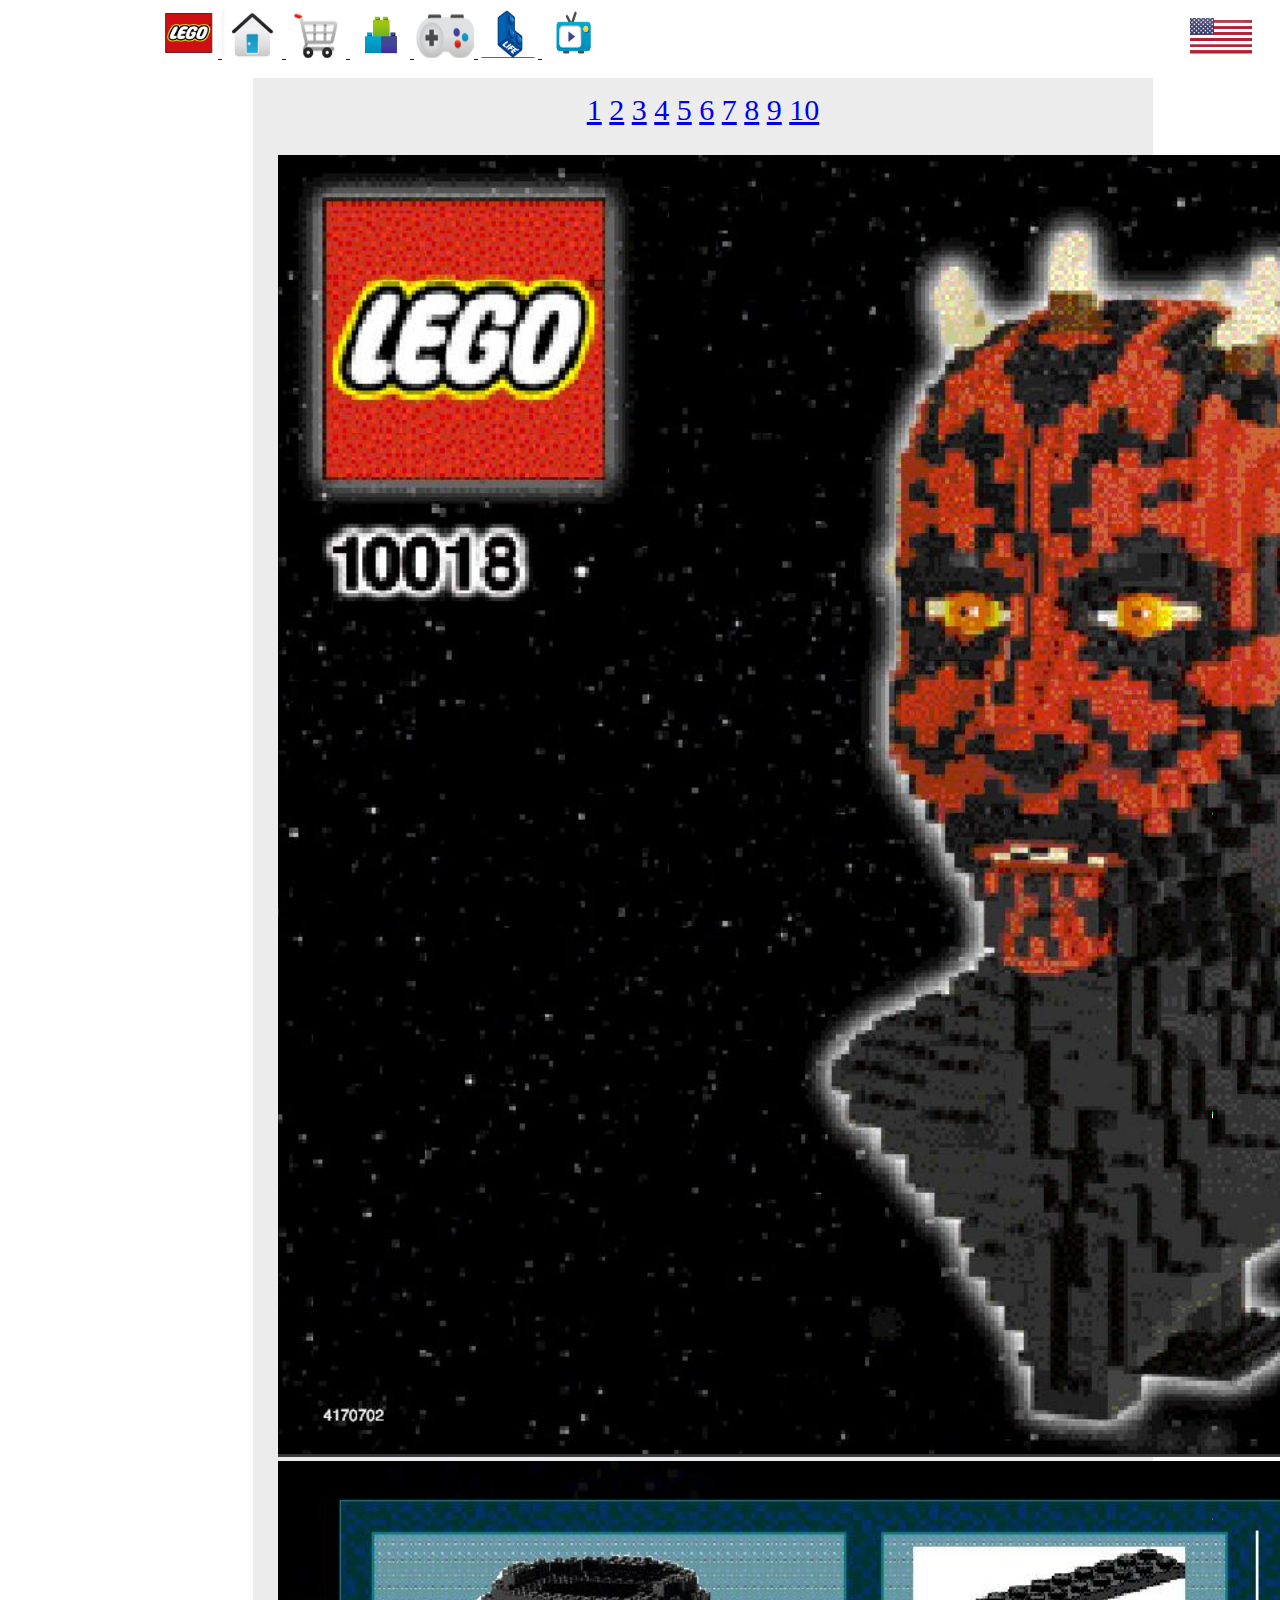
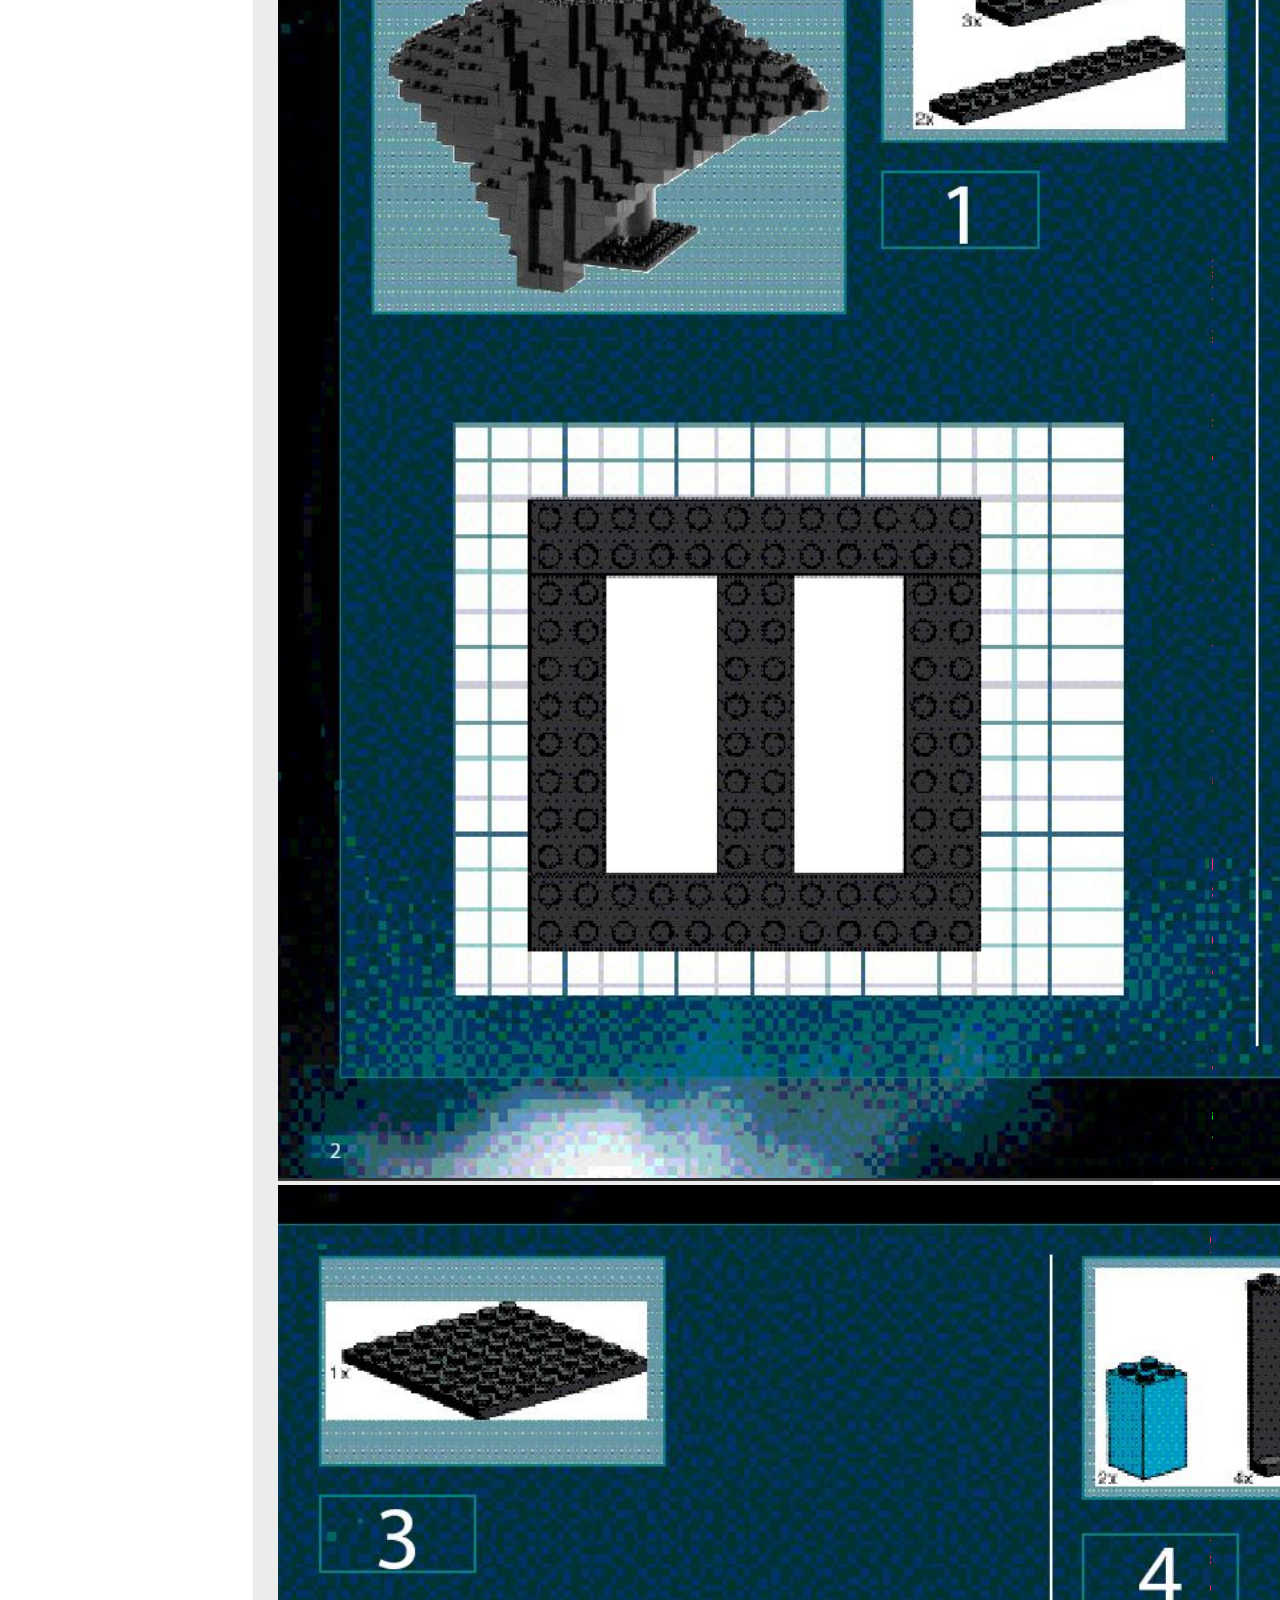
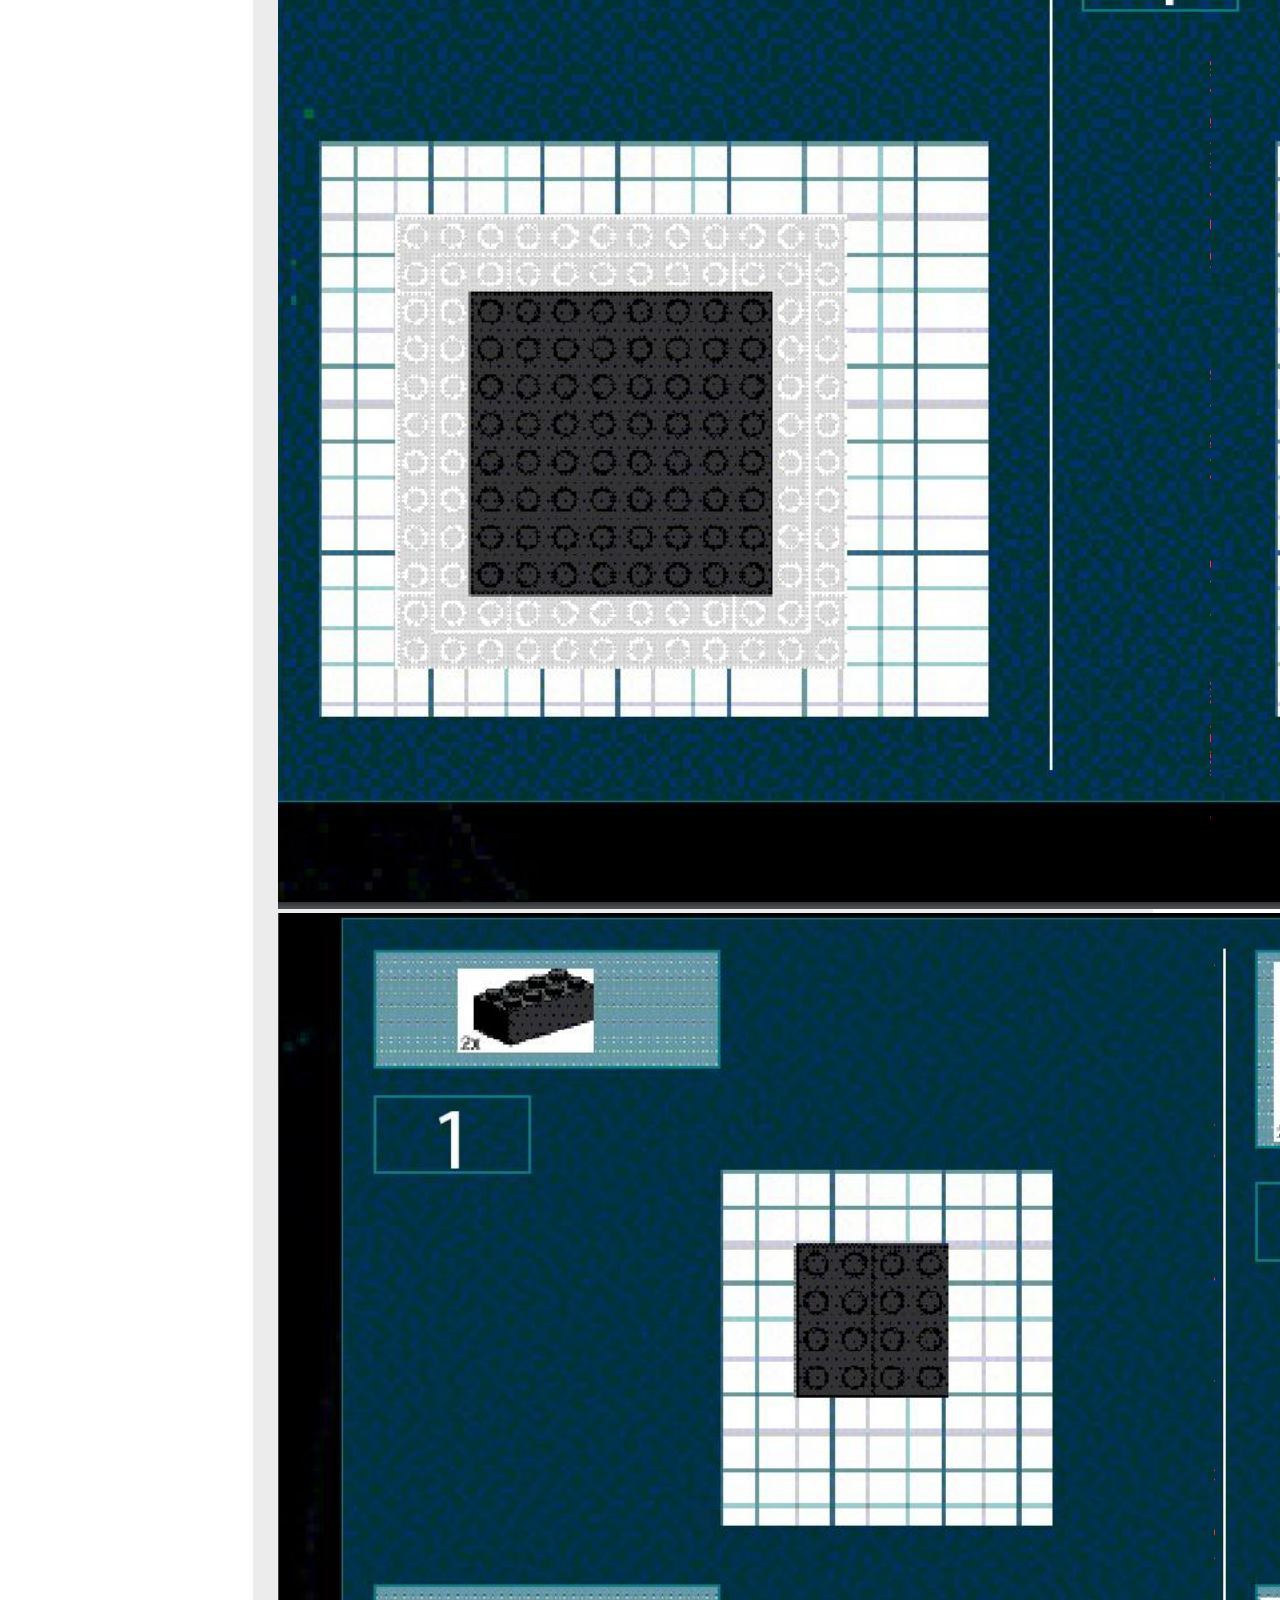
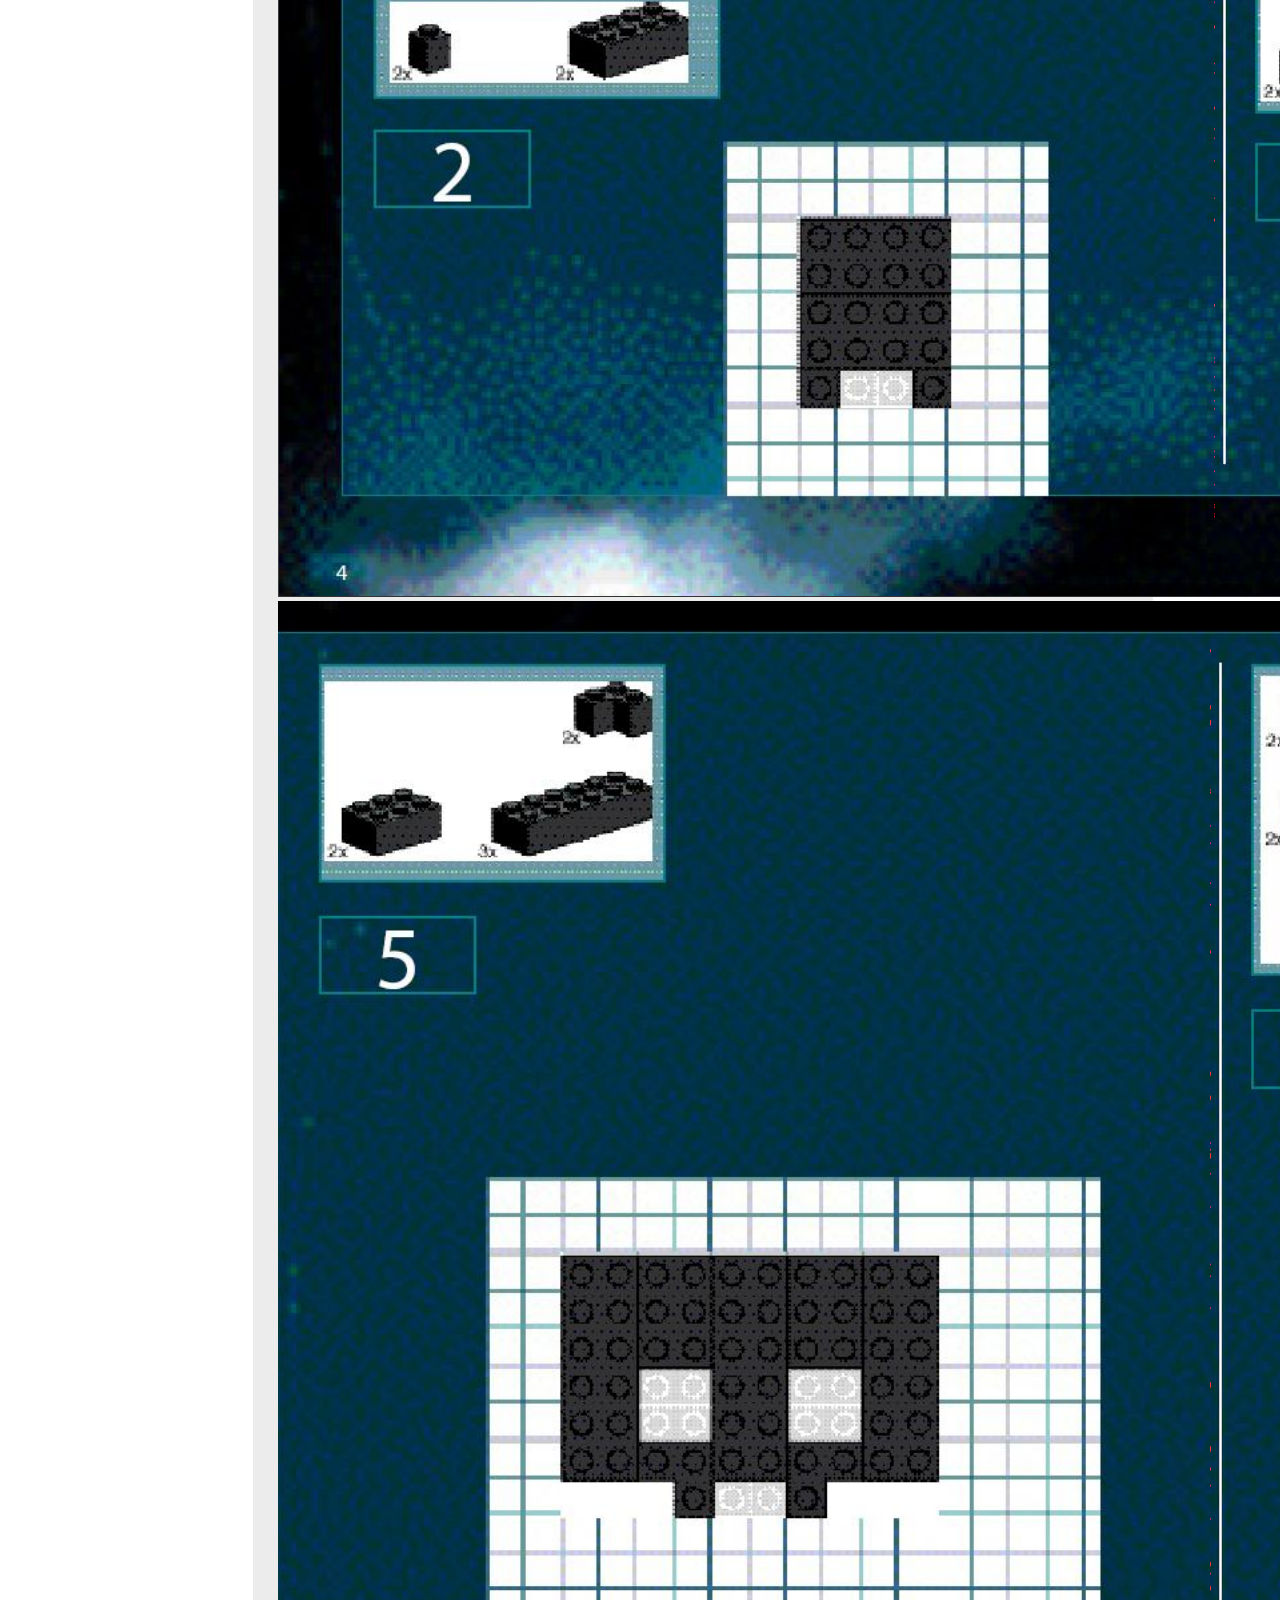
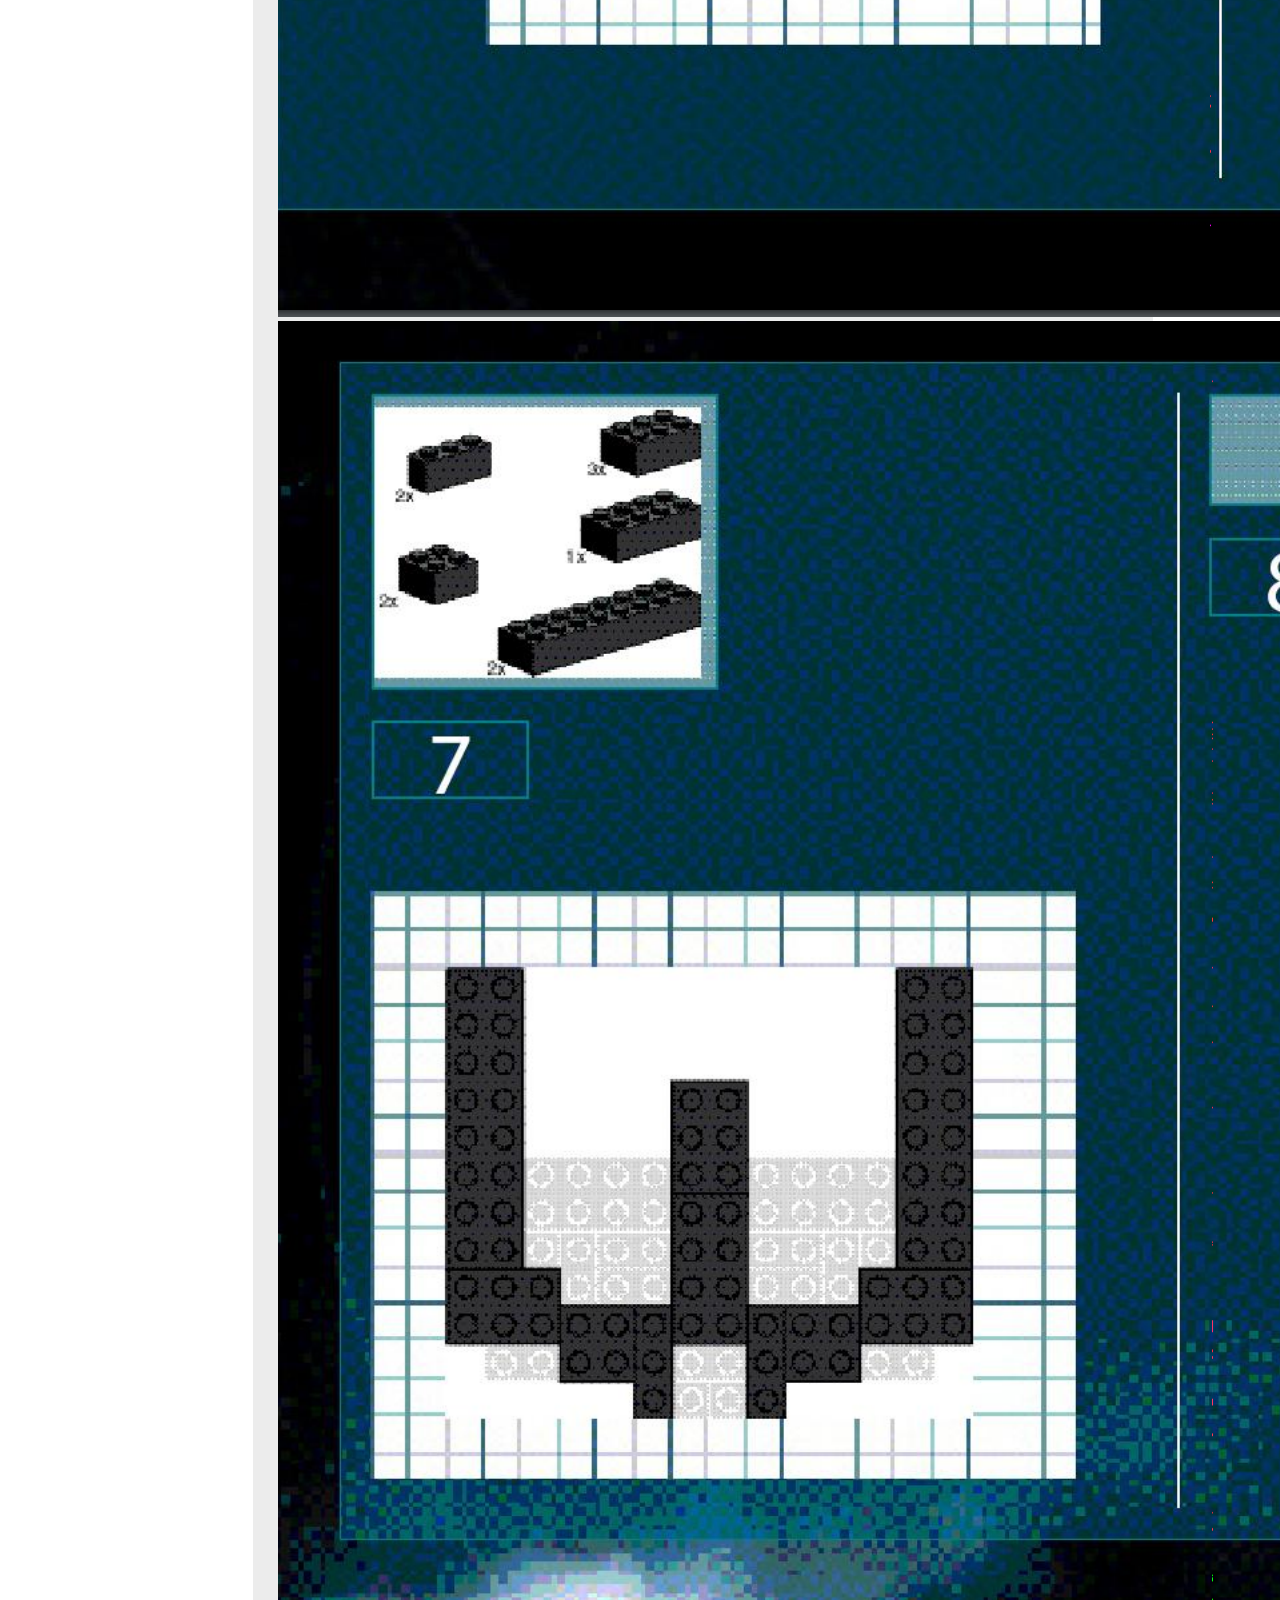
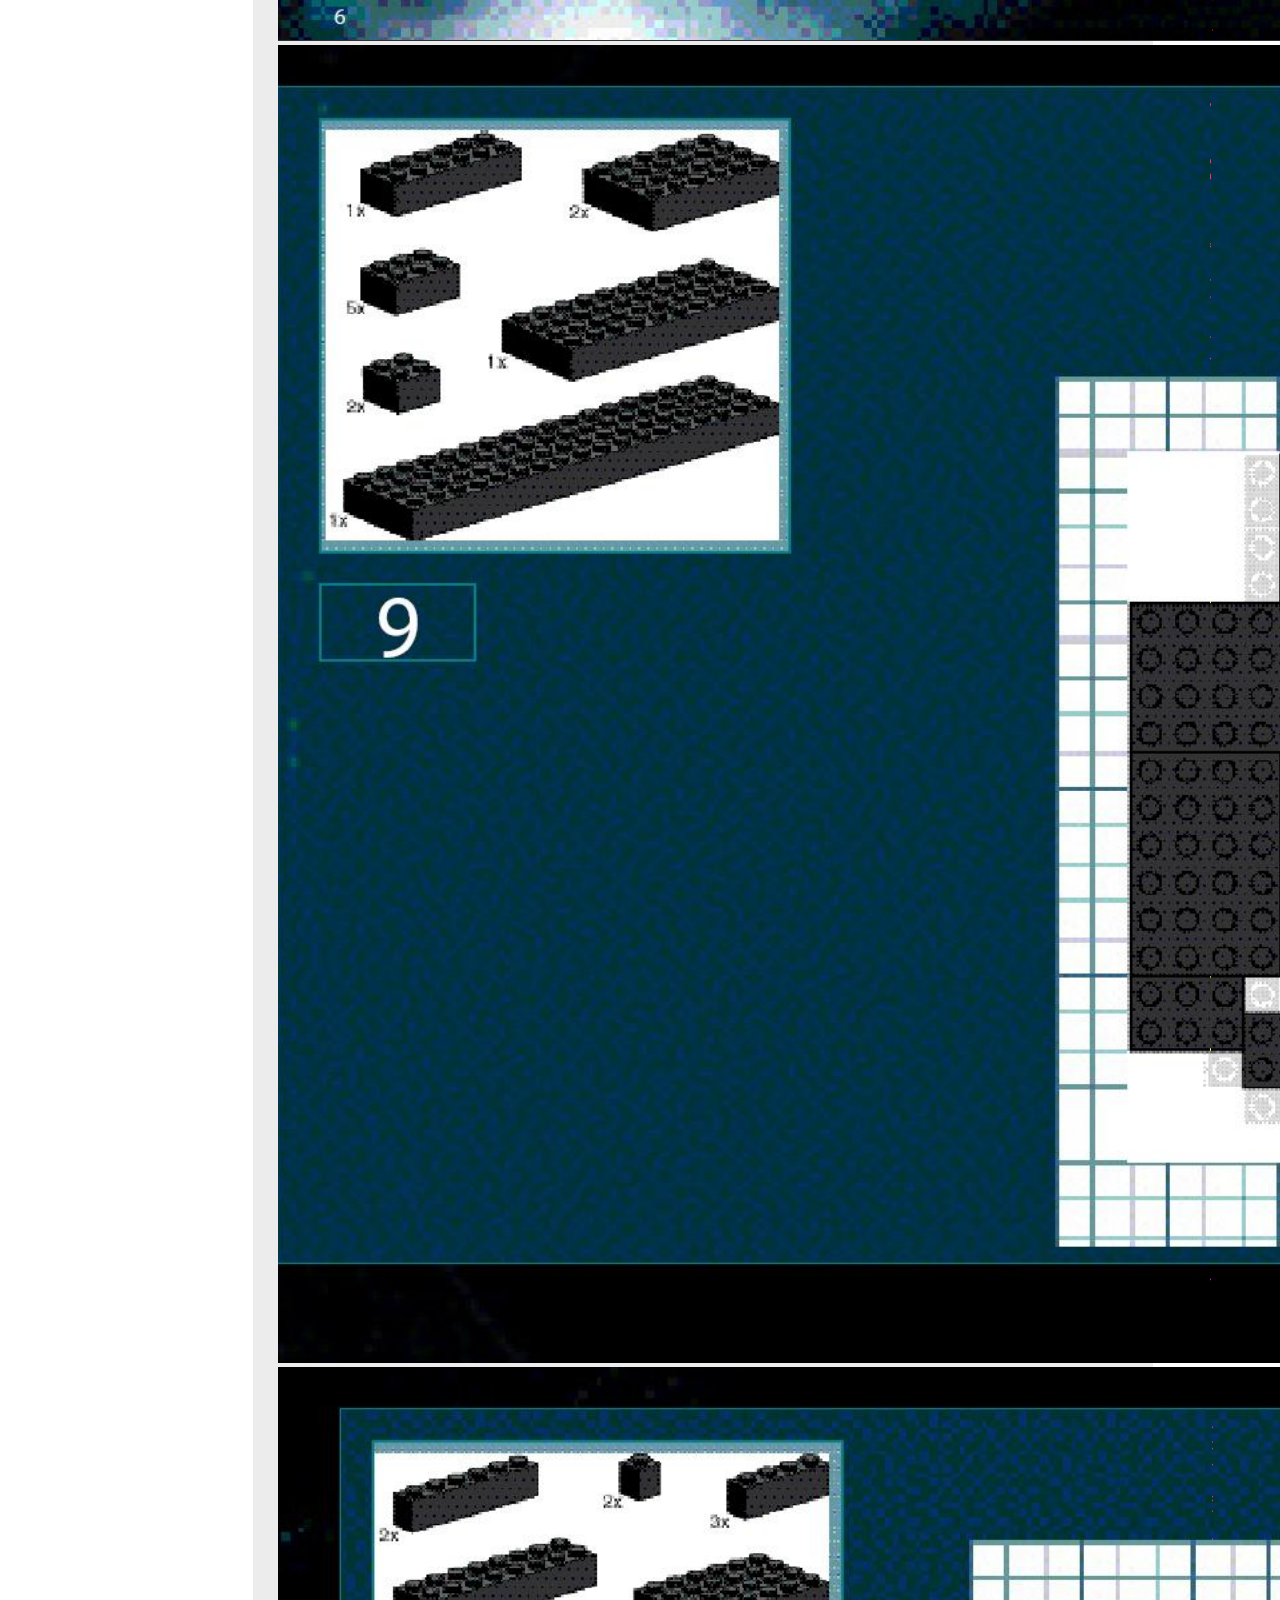
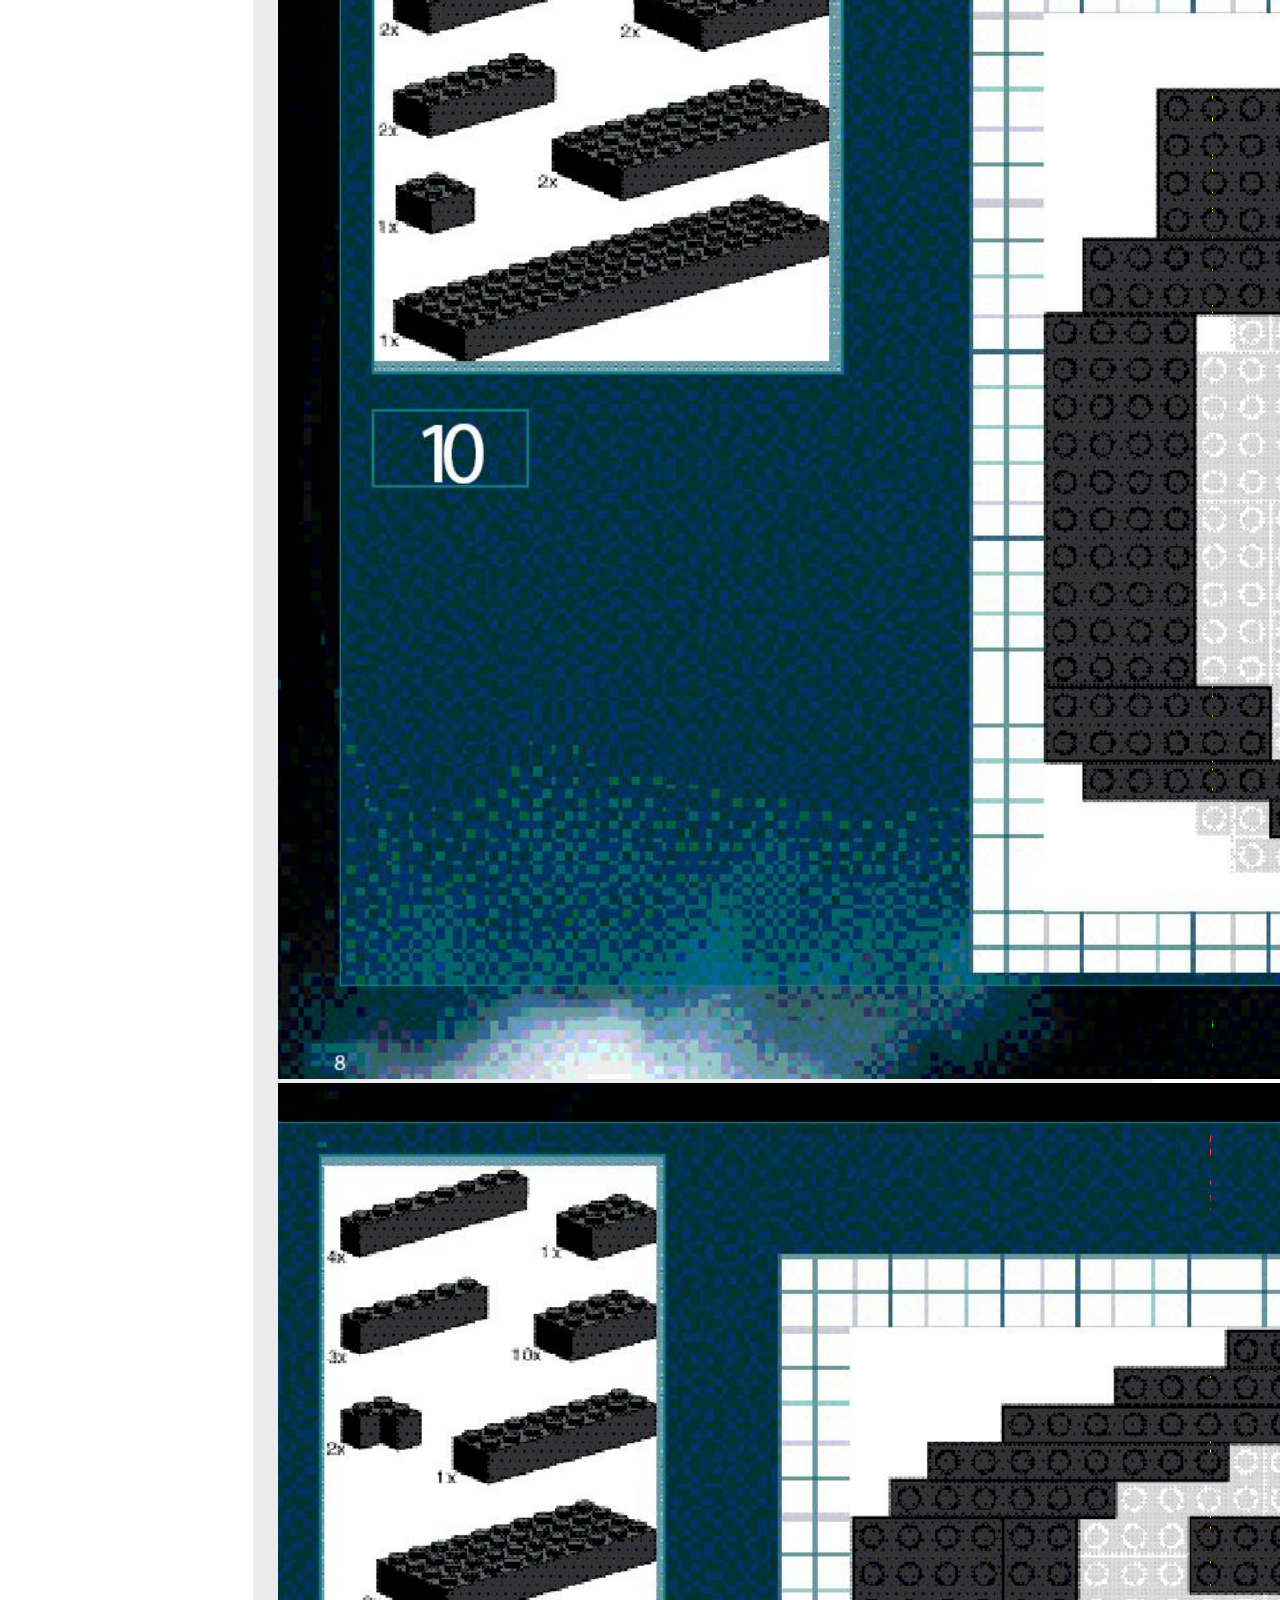
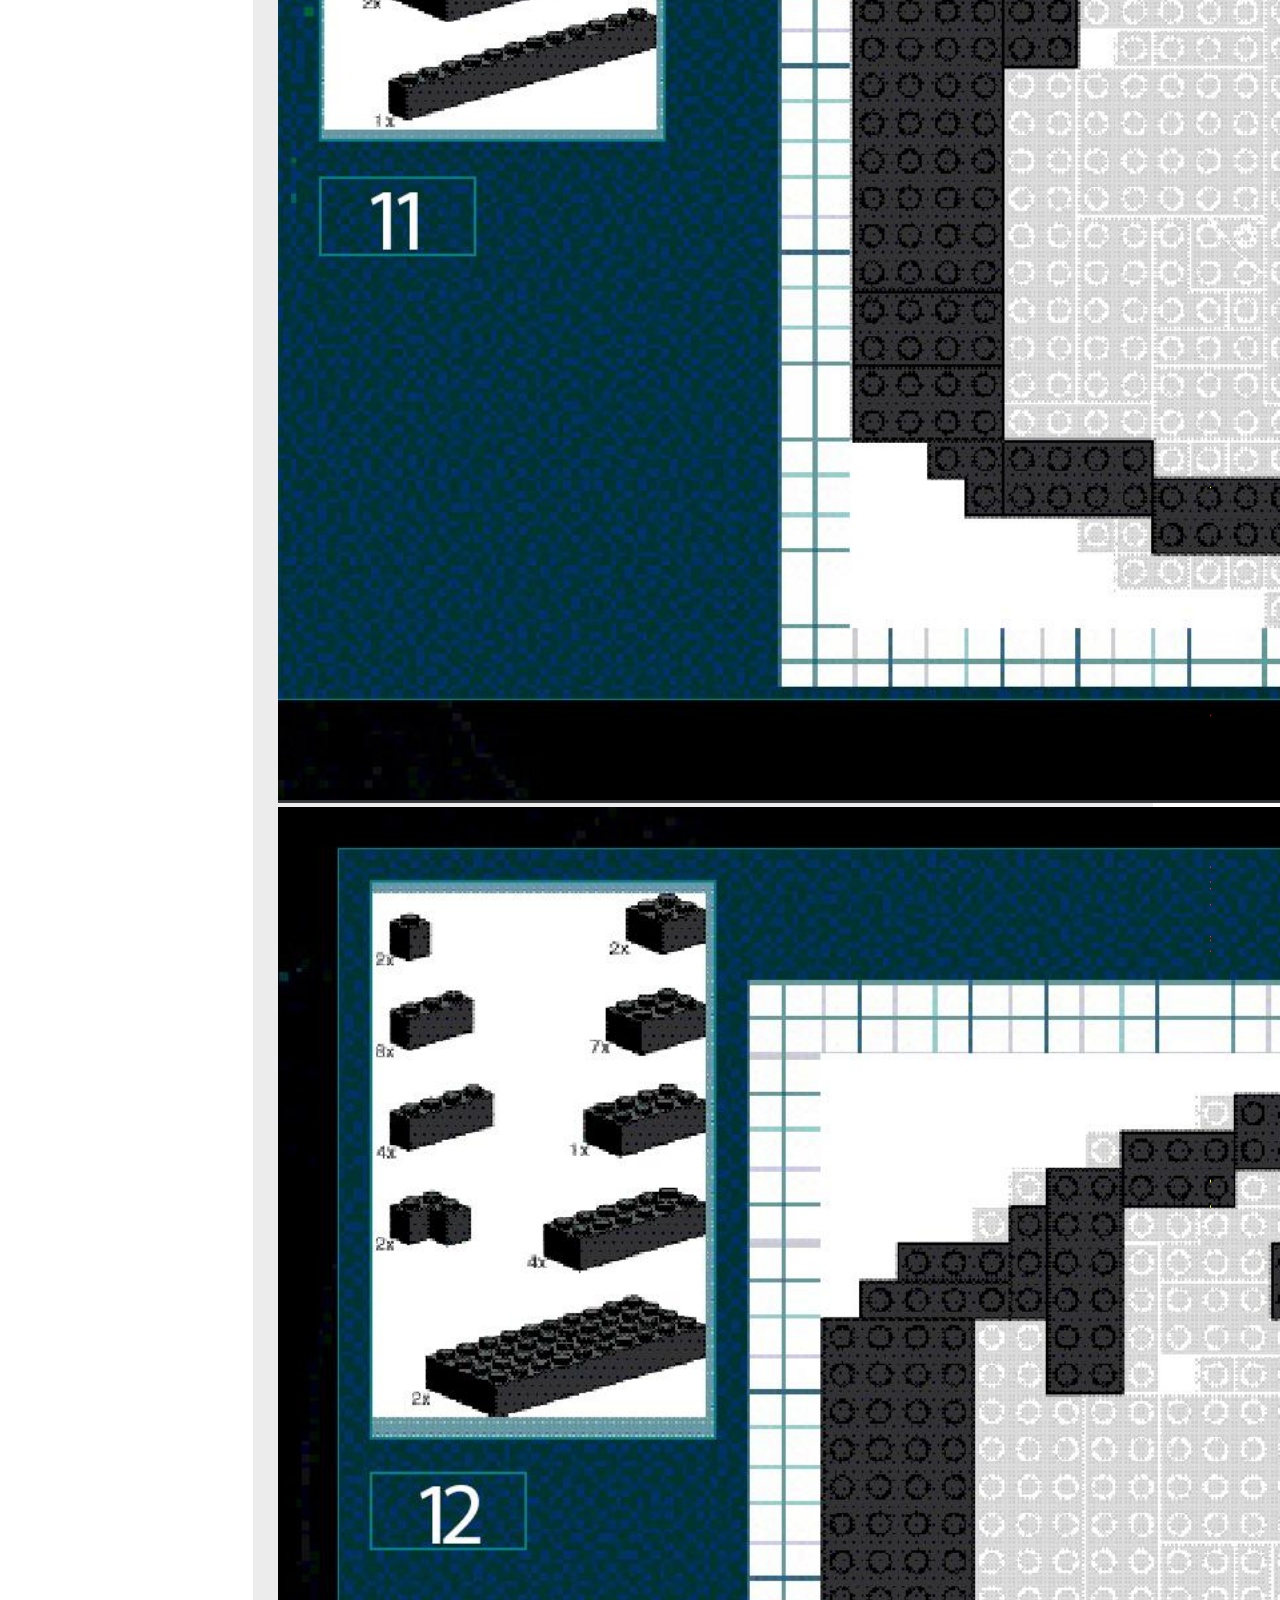
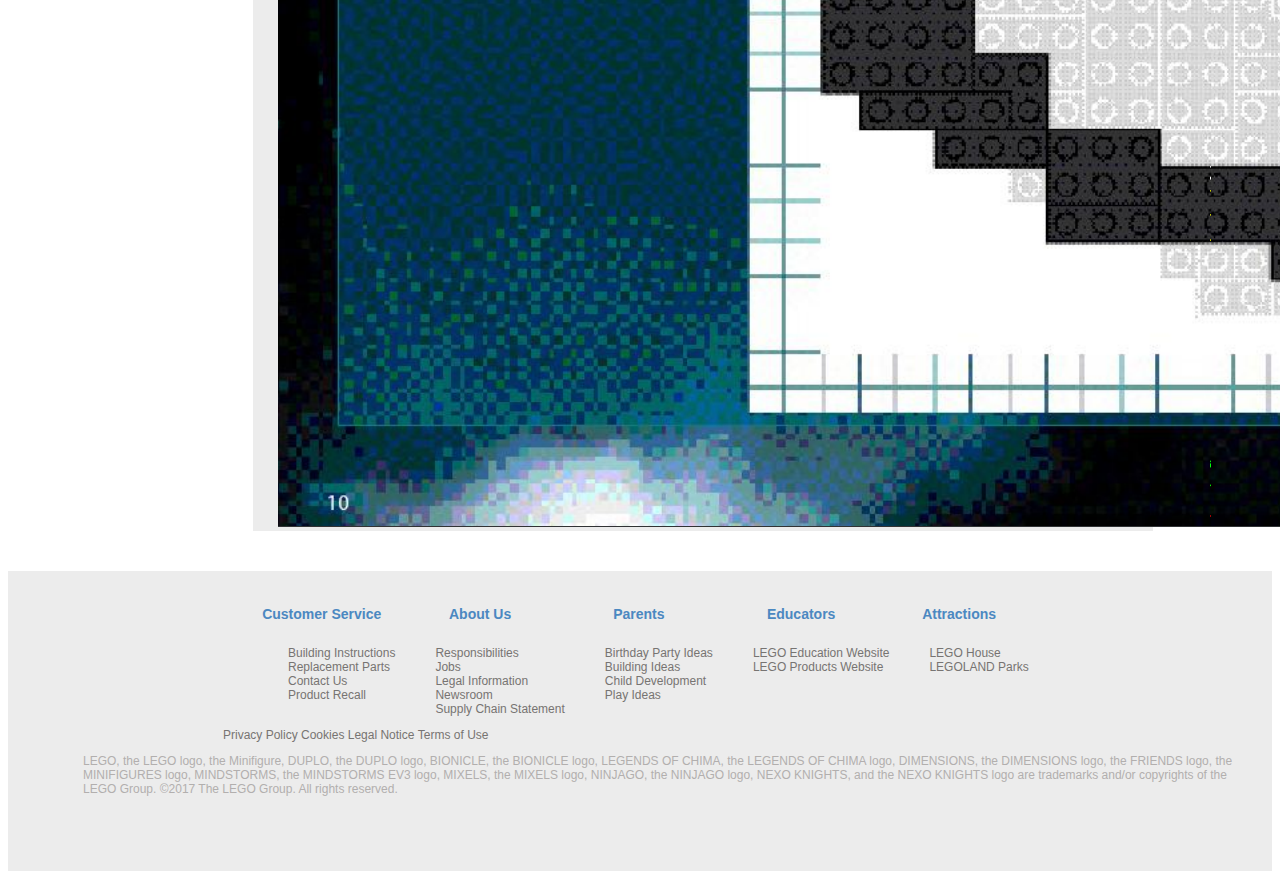
==== commit ced5f1df: "added pdfs" ====
--- a/DarthMaul.html
+++ b/DarthMaul.html
@@ -88,16 +88,16 @@
         <button onclick="topFunction()" id="myBtn" title="Go to top">Top</button>
         <br>
         <div id="DMimages">
-            <img src="assets/images/DarthMaul/DM01.png" alt="DM01" id="DM01" width="75%">
-            <img src="assets/images/DarthMaul/DM02.png" alt="DM02" id="DM02" width="75%">
-            <img src="assets/images/DarthMaul/DM03.png" alt="DM03" id="DM03" width="75%">
-            <img src="assets/images/DarthMaul/DM04.png" alt="DM04" id="DM04" width="75%">
-            <img src="assets/images/DarthMaul/DM05.png" alt="DM05" id="DM05" width="75%">
-            <img src="assets/images/DarthMaul/DM06.png" alt="DM06" id="DM06" width="75%">
-            <img src="assets/images/DarthMaul/DM07.png" alt="DM07" id="DM07" width="75%">
-            <img src="assets/images/DarthMaul/DM08.png" alt="DM08" id="DM08" width="75%">
-            <img src="assets/images/DarthMaul/DM09.png" alt="DM09" id="DM09" width="75%">
-            <img src="assets/images/DarthMaul/DM10.png" alt="DM10" id="DM10" width="75%">
+            <img src="assets/images/DarthMaul/DM01.png" alt="DM01" id="DM01">
+            <img src="assets/images/DarthMaul/DM02.png" alt="DM02" id="DM02">
+            <img src="assets/images/DarthMaul/DM03.png" alt="DM03" id="DM03">
+            <img src="assets/images/DarthMaul/DM04.png" alt="DM04" id="DM04">
+            <img src="assets/images/DarthMaul/DM05.png" alt="DM05" id="DM05">
+            <img src="assets/images/DarthMaul/DM06.png" alt="DM06" id="DM06">
+            <img src="assets/images/DarthMaul/DM07.png" alt="DM07" id="DM07">
+            <img src="assets/images/DarthMaul/DM08.png" alt="DM08" id="DM08">
+            <img src="assets/images/DarthMaul/DM09.png" alt="DM09" id="DM09">
+            <img src="assets/images/DarthMaul/DM10.png" alt="DM10" id="DM10">
         </div>
     </div>
 </div>
--- a/assets/css/style.css
+++ b/assets/css/style.css
@@ -21,6 +21,10 @@
 .lego-logo a img {
   height: 50px;
   width: 60px;
+  border-radius: 5px;
+}
+.lego-logo a img:hover {
+  transform: scale(1.1);
 }
 li {
   display: inline;
@@ -29,6 +33,7 @@
   height: 50px;
   width: 60px;
   padding-top: 0px;
+  border-radius: 5px;
 }
 li a img:hover {
   box-shadow: 0 8px 16px 0 rgba(0, 0, 0, 0.2);
@@ -188,6 +193,10 @@
   float: left;
   margin: 30px;
   border-radius: 25px;
+}
+.card a img {
+  width: 100%;
+  height: 200px;
 }
 /* On mouse-over, add a deeper shadow */
 .card:hover {
@@ -255,7 +264,6 @@
   margin-left: 245px;
   margin-right: 285px;
   width: 900px;
-  height: auto;
 }
 #imageWrapper #pageLinks {
   text-align: center;
